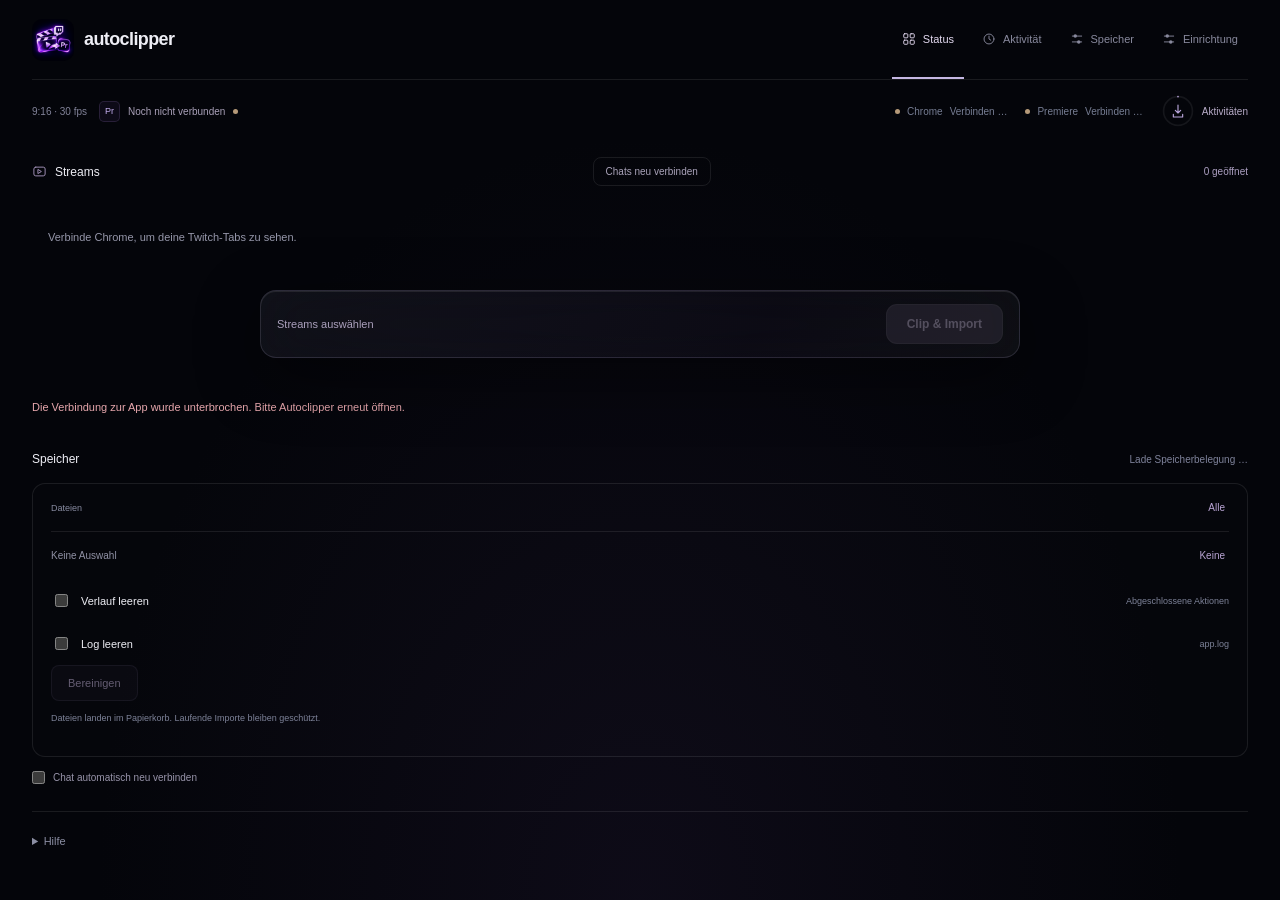
==== src/index.html @ ce06c0ca "Auto Clipper - Upload" ====
<!doctype html><html lang="de"><head><meta charset="utf-8"><meta name="viewport" content="width=device-width,initial-scale=1"><title>Autoclipper</title><style>
:root{color-scheme:dark;--text:#eeeef5;--muted:#9697aa;--line:#ffffff16;--accent:#c5afe8;--green:#b1ddc5;font:13px -apple-system,BlinkMacSystemFont,'Helvetica Neue',sans-serif}*{box-sizing:border-box}[hidden]{display:none!important}body{margin:0;color:var(--text);background:radial-gradient(ellipse at 50% 100%,#21173355,transparent 60%),#04050a;background-attachment:fixed}button,input{font:inherit}button{cursor:pointer;color:inherit}button:disabled{opacity:.45;cursor:default}button:focus-visible,a:focus-visible,summary:focus-visible,input:focus-visible{outline:2px solid var(--accent);outline-offset:4px}svg{width:18px;height:18px;fill:none;stroke:currentColor;stroke-width:1.6;stroke-linecap:round;stroke-linejoin:round;flex-shrink:0}a{color:var(--accent)}.dot{display:inline-block;width:5px;height:5px;border-radius:50%;background:#b69a79}.online .dot{background:var(--green)}input{accent-color:var(--accent)}button{border:1px solid var(--line);border-radius:8px;background:#ffffff06;padding:8px 12px}.empty{padding:25px 16px;color:var(--muted);font-size:11px;line-height:1.7}.ready{color:var(--green)}.error,.blocked{color:#e7a7ad}.ad{color:#d9ba8c}.brand{display:flex;align-items:center;gap:10px;font-size:18px;letter-spacing:-.6px;font-weight:650}.mark,.brandmark{display:grid;place-items:center;color:#c5b7e3;font-size:23px}.source{position:relative;min-width:0;overflow:hidden;border:1px solid #ffffff15;border-radius:13px;background:radial-gradient(ellipse at 80% 0%,#4b36552b,transparent 65%),linear-gradient(135deg,#0e1420,#0b0b12);padding:18px}.source.selected,.source:has(input:checked){border-color:#baa3e769;box-shadow:0 0 0 3px #bba3e707}.avatar{display:grid;place-items:center;width:58px;height:58px;border:1px solid #ffffff0f;border-radius:50%;background:#ffffff04;color:#b5a7c9;font-size:18px;letter-spacing:-1px;font-weight:500;margin:8px 0 22px}.sourceText,.source-text{display:block;min-width:0}.name,.source-name{display:block;font-size:14px;font-weight:550;overflow-wrap:anywhere}.meta,.source-meta{display:block;font-size:9px;line-height:1.6;color:#80889e;margin-top:7px;overflow-wrap:anywhere}.health,.source-health{display:block;margin-top:12px;font-size:10px;line-height:1.6;color:#c3a782}.health.ready,.source-health.ready{color:var(--green)}.health.ad,.source-health.ad{color:#d9ba8c}.health.blocked,.source-health.restricted,.source-health.login{color:#e7a7ad}.source input{position:absolute;right:15px;top:15px;width:18px;height:18px;margin:0}.count{font-size:10px;color:#ada0c2}.source>.count{position:absolute;right:13px;top:15px;font-size:9px}.glass{background:linear-gradient(125deg,#bab9e312,#b292d80a 65%,#ffffff0b);border:1px solid #dbccff24;box-shadow:inset 0 1px #ffffff16,0 18px 65px #0007;backdrop-filter:blur(30px);-webkit-backdrop-filter:blur(30px)}.primary{color:#241a30;background:linear-gradient(#dfd1f5,#b9a6d3);border:1px solid #e8ddfa;box-shadow:inset 0 1px #fff8,0 3px 12px #0004;font-weight:650;border-radius:11px}.primary:disabled{background:#34303f;color:#aaa0ba;border-color:#ffffff14;box-shadow:none}.link{background:none;border:1px solid var(--line);font-size:10px;color:#aaa3ba}.status{font-size:11px;line-height:1.7;color:var(--muted);overflow-wrap:anywhere}.status.error{color:#e7a7ad}@media(prefers-reduced-motion:reduce){*{animation:none!important;scroll-behavior:auto!important}}@media(prefers-reduced-transparency:reduce){.glass{background:#181421;backdrop-filter:none;-webkit-backdrop-filter:none}}

.rail{position:static;display:flex;align-items:center;gap:25px;margin:0 32px;height:80px;border-bottom:1px solid var(--line);background:transparent}.brandmark{width:25px}.brandmark svg{width:25px;height:25px}.version,.rail-bottom{display:none}.nav{margin-left:auto;display:flex;gap:8px;height:100%;align-items:center}.nav button{background:none;border:0;border-radius:0;font-size:11px;color:#88899d;padding:15px 10px;display:flex;gap:7px;align-items:center;height:100%;border-bottom:2px solid transparent}.nav button.active{color:#e3d9f0;border-bottom-color:#c5b7e3}.nav svg{width:14px;height:14px}.main{max-width:1400px;margin:auto;padding:0 32px 25px}.topbar{display:flex;justify-content:space-between;align-items:center;padding:18px 0;color:#767d93;font-size:10px}.breadcrumb{display:flex;gap:8px}.connections{display:flex;gap:18px}.connection{display:flex;align-items:center;gap:7px;font-size:10px}.hero{padding:22px 0 27px}.eyebrow{display:none}h1{font-size:28px;font-weight:500;letter-spacing:-1px;margin:0 0 10px}.hero p{font-size:11px;color:var(--muted);margin:0;line-height:1.7}.workspace{display:flex;flex-direction:column;gap:20px}.panel{min-width:0}.panel-head{display:flex;justify-content:space-between;align-items:center;gap:12px;margin-bottom:17px}.panel-title{font-size:12px;font-weight:500;display:flex;align-items:center;gap:8px}.panel-title svg{width:15px;height:15px;color:#9b8bb0}.sources{display:grid;grid-template-columns:repeat(auto-fit,minmax(210px,1fr));gap:17px}.source{min-height:195px}.source-footer{margin:14px 0 0}.micro{font-size:10px;color:#7d8197;line-height:1.7;margin:0}.destination{max-width:760px;width:100%;align-self:center;border-radius:19px;padding:18px 22px;display:grid;grid-template-columns:auto 1fr;gap:13px 28px;background:linear-gradient(125deg,#bab9e312,#b292d80a 65%,#ffffff0b);border:1px solid #dbccff24;box-shadow:inset 0 1px #ffffff16,0 18px 65px #0006;backdrop-filter:blur(30px);-webkit-backdrop-filter:blur(30px)}.destination .panel-head{grid-column:1/-1;margin:0}.number{font-size:8px;letter-spacing:1px;color:#8b819b}.format-display{display:flex;align-items:center;gap:16px}.phone{display:none}.specs strong{font-size:13px;font-weight:500}.specs span{display:block;font-size:10px;color:#8d8ba1;margin-top:7px}.specs .tag{display:none}.project-box{border-left:1px solid var(--line);padding-left:25px;min-width:0}.project-label{display:flex;justify-content:space-between;font-size:8px;letter-spacing:1px;color:#8f839e;margin-bottom:10px}.project-value{display:flex;gap:10px;align-items:center;font-size:12px;min-width:0}.pr{display:grid;place-items:center;width:30px;height:30px;background:#271a394d;border:1px solid #b18de02a;border-radius:7px;color:#c5aff0;flex-shrink:0}#projectName{overflow-wrap:anywhere}.pipeline{display:flex;align-items:center;justify-content:center;gap:12px;margin:28px 0 32px}.step{display:flex;align-items:center;gap:7px;font-size:10px;color:#737c91}.step-num{display:grid;place-items:center;width:21px;height:21px;border:1px solid var(--line);border-radius:50%;font-size:9px}.step.current{color:#c7b3e3}.step.current .step-num{background:#bca4df15;border-color:#bca4df55}.step.complete{color:var(--green)}.connector{height:1px;flex:1;max-width:70px;background:var(--line)}.activity-head{display:flex;justify-content:space-between;align-items:center;gap:12px;margin:0 0 17px}.activity-head h2{font-size:12px;font-weight:500;margin:0}.activity-head>span{font-size:10px;color:#7f839b}.activity{border:1px solid var(--line);border-radius:13px;background:#ffffff02;padding:0 18px}#jobs{display:grid;grid-template-columns:repeat(auto-fit,minmax(240px,1fr));padding:0}.job{display:flex;align-items:flex-start;gap:10px;padding:18px;min-width:0;border-bottom:1px solid var(--line)}.job-icon{color:#aaa0c1;flex-shrink:0}.job-icon svg{width:15px;height:15px}.job.done .job-icon{color:var(--green)}.job.error .job-icon{color:#e7a7ad}.job-body{min-width:0;flex:1}.job-title{font-size:12px;overflow-wrap:anywhere}.job-meta{font-size:10px;color:#8c8fa4;line-height:1.7;margin-top:7px;overflow-wrap:anywhere}.job-time{font-size:9px;color:#6d738a;white-space:nowrap}.job-action{font-size:9px;padding:6px}.job-action svg{width:12px;height:12px}.failed{font-size:10px;color:#ae8b97;margin-top:15px}.failed summary{padding:8px 0;cursor:pointer}.notice{color:#e7a7ad;font-size:11px;line-height:1.7;padding:12px 0}.notice:empty{display:none}.cleanup{margin-top:32px;scroll-margin-top:20px}.cleanup .activity{padding-bottom:18px}.cleanup-title-row,.cleanup-controls{display:flex;align-items:center;justify-content:space-between;gap:10px;padding:14px 0;color:#888ba1;font-size:9px}.cleanup-controls{border-top:1px solid var(--line)}.cleanup-link{border:0;background:none;color:#baa5d5;font-size:10px;padding:4px}.cleanup-files{max-height:250px;overflow:auto}.cleanup-file{display:flex;align-items:center;gap:10px;border-top:1px solid var(--line);padding:14px 0}.cleanup-file-name{min-width:0;flex:1;overflow-wrap:anywhere;font-size:10px}.cleanup-size{font-size:10px;color:#9091a5;white-space:nowrap}.cleanup-option{display:flex;align-items:center;gap:10px;font-size:11px;padding:12px 0}.cleanup-option small{margin-left:auto;font-size:9px;color:#7d8298}.cleanup-warning{font-size:10px;color:#d6b98c;line-height:1.7;border:1px solid #d6b98c25;border-radius:9px;background:#d6b98c06;padding:12px;margin:10px 0}.cleanup-submit{font-size:11px;padding:11px 16px;color:#d6c4ed;background:#b6a0d812;border-color:#b6a0d82c}.cleanup-note{font-size:9px;color:#7d8298;line-height:1.8}.cleanup-result{font-size:11px;line-height:1.7;color:var(--green)}.support{border-top:1px solid var(--line);padding-top:20px;margin-top:27px;font-size:11px;color:#8b8ea3;line-height:1.8}.support summary{cursor:pointer}.support code{color:var(--accent)}.support button{font-size:10px}.bottom{display:flex;justify-content:space-between;gap:15px;margin-top:24px;font-size:9px;color:#656e85}.busy-icon{animation:spin 2s linear infinite}@keyframes spin{to{transform:rotate(360deg)}}@media(max-width:680px){.rail{margin:0 18px;height:auto;min-height:74px;flex-wrap:wrap;gap:5px;padding-top:18px}.nav{width:100%;margin:6px 0 0;gap:0;justify-content:space-between}.nav button{padding:12px 5px;font-size:10px}.main{padding:0 18px 22px}.topbar{gap:10px}.breadcrumb{display:none}.connections{justify-content:space-between;width:100%;gap:10px}.hero{padding:16px 0 24px}.sources{grid-template-columns:repeat(2,minmax(0,1fr));gap:11px}.source{padding:13px;min-height:185px}.avatar{width:43px;height:43px;font-size:14px}.source-name{font-size:12px}.destination{padding:16px;gap:16px}.project-box{padding-left:15px}.pipeline{gap:6px}.step{font-size:8px;gap:4px}.step-num{width:17px;height:17px}.connector{max-width:15px}.cleanup-option{flex-wrap:wrap}.cleanup-option small{margin-left:25px}.bottom{font-size:8px;line-height:1.7}.job{padding:15px}}@media(max-width:350px){.sources{grid-template-columns:1fr}.destination{grid-template-columns:1fr}.project-box{padding:0;border:0}.destination .panel-head{grid-column:auto}}@media(prefers-reduced-transparency:reduce){.destination{background:#181421;backdrop-filter:none;-webkit-backdrop-filter:none}}

.source{padding:0!important;display:flex!important;flex-wrap:wrap;align-content:flex-start;align-items:center;gap:0!important;min-height:0!important}.stream-preview{width:100%;aspect-ratio:16/9;position:relative;overflow:hidden;background:#090d16;border-bottom:1px solid #ffffff10;flex-shrink:0}.stream-preview>img{width:100%;height:100%;object-fit:cover;display:block}.preview-note{position:absolute;inset:0;display:grid;place-items:center;font-size:10px;color:#8e8ca3;padding:15px;text-align:center}.profile-picture{position:relative;flex-shrink:0;width:34px!important;height:34px!important;margin:14px 10px 14px 13px!important;overflow:hidden;font-size:16px!important}.profile-picture img{position:absolute;inset:0;width:100%;height:100%;object-fit:cover}.profile-fallback{color:#82788f}.sourceText,.source-text{padding:14px 12px 14px 0;flex:1;min-width:65px}.source input{z-index:1;filter:drop-shadow(0 1px 3px #000)}.source>.count{z-index:1;background:#171221bb;border:1px solid #d4bfed40;border-radius:5px;padding:4px 6px;color:#e4d8f4}.source .health,.source .source-health{margin-top:6px}.source .meta,.source .source-meta{font-size:8px;margin-top:4px}

.sources{display:flex!important;flex-direction:column!important;gap:10px!important}.source{display:grid!important;grid-template-columns:minmax(0,1fr) minmax(0,2fr)!important;grid-template-rows:auto 1fr!important;position:relative;overflow:hidden;min-height:0!important;align-items:center!important;padding:0!important;border-radius:12px!important;gap:0!important}.source .stream-preview{grid-column:2;grid-row:1/3;width:100%;height:100%;min-height:115px;aspect-ratio:16/9;border:0;border-left:1px solid #ffffff10}.source .profile-picture{grid-column:1;grid-row:1;margin:13px auto 6px!important;width:34px!important;height:34px!important}.source .sourceText,.source .source-text{grid-column:1;grid-row:2;text-align:center;padding:0 9px 12px!important;min-width:0}.source .name,.source .source-name{font-size:11px;line-height:1.4;overflow-wrap:anywhere}.source .meta,.source .source-meta,.source .health,.source .source-health,.source>.count{display:none!important}.source input{top:9px;left:8px;right:auto!important;width:13px!important;height:13px!important}.stream-state{display:inline-flex;align-items:center;justify-content:center;gap:3px;width:auto;min-width:24px;height:23px;border:0;background:#ffffff05;border-radius:6px;margin:7px 0 0;padding:3px 6px;font-size:12px;cursor:pointer}.stream-state.ready{color:#b1ddc5}.stream-state.ad{color:#d9ba8c}.stream-state.blocked{color:#dba1ac}.stream-state small{font-size:8px}.stream-state:hover{background:#ffffff15}.activity-drawer{position:relative;flex-shrink:0;z-index:10}.activity-drawer>summary{display:flex;align-items:center;gap:7px;list-style:none;cursor:pointer;font-size:10px;color:#b9adc9}.activity-drawer>summary::-webkit-details-marker{display:none}.activity-ring{position:relative;width:34px;height:34px;display:inline-block;color:#baa6dc;flex-shrink:0}.activity-ring>svg{width:34px;height:34px;display:block;stroke-width:2;fill:none}.activity-ring .phase-icon{position:absolute;width:16px;height:16px;left:9px;top:9px;stroke-width:1.7}.ring-track{stroke:#ffffff12}.ring-arc{stroke:currentColor;stroke-linecap:round;transform:rotate(-90deg);transform-origin:20px 20px}.ring-error{color:#e7a7ad}.ring-spin{animation:ring-spin 1.4s linear infinite}@keyframes ring-spin{to{transform:rotate(360deg)}}.activity-popover{position:absolute;right:0;top:calc(100% + 12px);width:min(380px,calc(100vw - 32px));max-height:65vh;overflow:auto;padding:16px;border-radius:16px;background:#13101cf2;box-shadow:0 20px 70px #000b;border:1px solid #c9b0ee2a;backdrop-filter:blur(30px)}.activity-popover #queueSection,.activity-popover #history{border:0;padding:0;margin:0}.activity-popover #queueSection[hidden]{display:block!important}.activity-popover #queueSection[hidden] #queueJobs:empty:after{content:'Keine laufenden Aktivitäten';display:block;padding:18px 0;color:#9290a4;font-size:11px}.activity-popover #jobs,.activity-popover #queueJobs{display:block!important}.activity-popover .job{padding:14px 0;gap:8px}.activity-popover .job-icon{display:none}.activity-popover .job .activity-ring{width:30px;height:30px}.activity-popover .job .activity-ring>svg{width:30px;height:30px}.activity-popover .job .phase-icon{width:14px;height:14px;left:8px;top:8px}.activity-popover .job-time{display:none}.activity-popover .job-action{font-size:9px}.activity-popover .activity-head{margin-bottom:10px}.activity-popover .activity-head>span{display:none}.queue-row .activity-ring{margin-top:2px}.queue-meta{font-size:10px}.queue-name{font-size:11px}.queue-row{align-items:flex-start}.activity-popover .job-meta{white-space:normal}.activity-popover .activity{border:0;background:none;padding:0}.native-capture{max-width:760px;margin:19px auto 28px;padding:13px 16px;border-radius:16px;display:flex;align-items:center;gap:18px}.native-capture .primary{padding:12px 20px;margin-left:auto;white-space:nowrap;font-size:12px}.native-capture .selection-count{font-size:11px;color:#aba0bd}.native-clip-status{font-size:10px;color:#d9a4ad;margin:0 0 12px}.source-footer,.pipeline{display:none!important}.topbar .breadcrumb{display:none}.topbar{justify-content:flex-end}.hero{padding-top:12px}.native-stream-list{max-width:100%;display:flex!important;}.native-stream-list .source{max-height:230px}.native-stream-list .stream-preview{min-height:150px}.status:not(.error){display:none}.capture-dock{position:static!important;margin-bottom:20px}.activity-popover .queue-head strong{font-weight:500}@media(max-width:600px){.native-capture{gap:10px}.native-capture .primary{padding:11px}.activity-short{max-width:65px;overflow:hidden;text-overflow:ellipsis;white-space:nowrap}.activity-drawer>summary{gap:3px}.source .stream-preview{min-height:100px}.activity-popover{max-height:70vh}.native-stream-list .stream-preview{min-height:130px}}@media(prefers-reduced-motion:reduce){.ring-spin{animation:none}}
.native-stream-list .stream-preview{height:175px;aspect-ratio:auto}.native-stream-list .source{max-height:none}@media(max-width:600px){.native-stream-list .stream-preview{height:135px}}
/* Native app only: compact stream tiles and overlay scroll indicators. */
.native-stream-list{display:grid!important;grid-template-columns:repeat(auto-fill,minmax(240px,1fr))!important;gap:15px!important;align-items:start}
.native-stream-list .source{display:grid!important;grid-template-columns:54px minmax(0,1fr)!important;grid-template-rows:auto auto!important;max-height:none;border-radius:13px!important}
.native-stream-list .source .stream-preview{grid-column:1/-1;grid-row:1;aspect-ratio:16/9;height:auto;min-height:0;border:0;border-bottom:1px solid #ffffff12}
.native-stream-list .source .profile-picture{grid-column:1;grid-row:2;width:32px!important;height:32px!important;margin:12px 11px!important}
.native-stream-list .source .source-text{grid-column:2;grid-row:2;display:flex;align-items:center;gap:8px;text-align:left;padding:11px 12px 11px 0!important;min-width:0}
.native-stream-list .source .source-name{flex:1;min-width:0;font-size:12px;overflow:hidden;text-overflow:ellipsis;white-space:nowrap}
.native-stream-list .source .stream-state{margin:0;flex-shrink:0}
.native-stream-list .source input{left:auto!important;right:11px!important;top:11px!important;width:16px!important;height:16px!important;filter:drop-shadow(0 1px 4px #000)}
html,*{scrollbar-width:none}*::-webkit-scrollbar{width:0;height:0;display:none}
.overlay-scrollbar{position:fixed;z-index:1000;width:12px;opacity:0;pointer-events:none;transition:opacity 280ms ease;user-select:none;touch-action:none}
.overlay-scrollbar.visible{opacity:1;pointer-events:auto}
.overlay-scrollbar-thumb{position:absolute;left:4px;width:4px;min-height:24px;border-radius:6px;background:#b7a8cc80;box-shadow:0 0 0 1px #08080e35;transition:background 150ms,width 150ms,left 150ms}
.overlay-scrollbar:hover .overlay-scrollbar-thumb,.overlay-scrollbar.dragging .overlay-scrollbar-thumb{left:3px;width:6px;background:#cab8e3c9}
@media(max-width:560px){.native-stream-list{grid-template-columns:repeat(2,minmax(0,1fr))!important;gap:10px!important}.native-stream-list .source{grid-template-columns:42px minmax(0,1fr)!important}.native-stream-list .source .profile-picture{width:26px!important;height:26px!important;margin:10px 8px!important}.native-stream-list .source .source-text{padding-right:7px!important;gap:4px}.native-stream-list .source .source-name{font-size:10px}}
@media(max-width:360px){.native-stream-list{grid-template-columns:1fr!important}}
@media(prefers-reduced-motion:reduce){.overlay-scrollbar,.overlay-scrollbar-thumb{transition:none}}

.topbar{justify-content:space-between;gap:16px;flex-wrap:wrap;padding:14px 0}
.compact-destination{display:flex;align-items:center;gap:8px;min-width:0;flex:1;font-size:10px;color:#aaa1b9}
.compact-destination .compact-spec{font-size:10px;color:#828399;white-space:nowrap;margin-right:4px}
.compact-destination .pr{width:21px;height:21px;border-radius:5px;font-size:9px}
.compact-destination #projectName{max-width:240px;overflow:hidden;text-overflow:ellipsis;white-space:nowrap;font-size:10px}
.compact-destination .dot{flex-shrink:0}
.native-capture{margin-top:18px}
@media(max-width:680px){.topbar .connections{width:auto;gap:10px}.compact-destination{flex-basis:100%}.compact-destination #projectName{max-width:min(65vw,300px)}}
.app-logo{width:42px;height:42px;object-fit:contain;border-radius:10px;flex-shrink:0}.workspace{margin-top:15px}.cleanup{margin-top:24px}.cleanup-note{margin-bottom:0}.activity-short:empty{display:none}.selectable-stream{cursor:pointer}.native-stream-list .source .channel-link{border:0;background:transparent;padding:0;border-radius:3px;font:inherit;font-size:12px;font-weight:550;color:inherit;text-align:left;cursor:pointer;min-width:0}.native-stream-list .source .channel-link:hover{color:var(--accent);text-decoration:underline;text-underline-offset:3px}.native-stream-list .source .channel-link:focus-visible{outline:2px solid var(--accent);outline-offset:4px}.selectable-stream:hover{border-color:#bba3e742}.selectable-stream.selected:hover{border-color:#baa3e78f}.source.moment-calm{border-color:#72b59666!important;box-shadow:0 0 9px #67ba8c14,inset 0 0 0 1px #72b5960c!important}
.source.moment-alert{border-color:#ff6c7e!important;animation:moment-pulse 1.1s ease-in-out infinite!important}
.source.moment-learning,.source.moment-unavailable{border-color:#ffffff20!important;box-shadow:none!important}
.source.selected.moment-calm,.source:has(input:checked).moment-calm{border-color:#83d7a9b0!important;box-shadow:0 0 0 2px #a9b7d92b,0 0 13px #67ba8c1c!important}
@keyframes moment-pulse{0%,100%{box-shadow:0 0 0 1px #ff657d66,0 0 9px #ff456629}50%{box-shadow:0 0 0 2px #ff657d99,0 0 22px #ff456655}}
.moment-tooltip{position:fixed;z-index:2000;padding:15px;border:1px solid #c9b0ee35;border-radius:14px;background:#11101af5;box-shadow:0 14px 55px #0009;pointer-events:none;color:#dcd8e8;backdrop-filter:blur(28px)}
.moment-tooltip[hidden]{display:none!important}.moment-tooltip-head{display:flex;align-items:center;justify-content:space-between;gap:12px;font-size:11px}.moment-tooltip-head strong{font-weight:550}.moment-tooltip-head>span{font-size:10px;color:#99bda8}.moment-tooltip .hot{color:#ff8e9d!important;stroke:#ff8e9d}.moment-plot{display:block;width:100%;height:auto;margin-top:13px;fill:none;stroke-linejoin:round;stroke-linecap:round}.moment-grid{stroke:#ffffff0c;stroke-width:1}.moment-line{stroke:#9cceb0;stroke-width:2}.moment-axis{display:flex;justify-content:space-between;color:#72768c;font-size:8px;margin:0 0 12px}.moment-stats{display:flex;justify-content:space-between;color:#a29bb3;font-size:9px;padding-top:9px;border-top:1px solid #ffffff0e}.moment-reason{font-size:10px;color:#bbb1cc;margin-top:7px}.moment-caption{font-size:10px;line-height:1.6;color:#9691a8;margin:10px 0 0}
@media(prefers-reduced-motion:reduce){.source.moment-alert{animation:none!important;box-shadow:0 0 0 2px #ff657d88,0 0 14px #ff456644!important}}
.auto-chat-option{display:flex;align-items:center;gap:8px;font-size:10px;color:#9894aa;margin:14px 0}.auto-chat-option input{width:13px;height:13px;margin:0;accent-color:var(--accent,#c5afe8)}.file-preview{width:64px;height:40px;flex-shrink:0;border-radius:6px;overflow:hidden;background:#ffffff05;border:1px solid #ffffff0c;display:grid;place-items:center;color:#6d687c;font-size:14px}.file-preview img{width:100%;height:100%;object-fit:cover;display:block}.cleanup-file{padding:9px 0!important}.cleanup-file-name{font-size:10px}
.native-stream-list{grid-template-columns:repeat(auto-fit,minmax(400px,1fr))!important}
.native-stream-list .live-source .live-player{position:relative;min-width:400px;min-height:300px;height:300px;aspect-ratio:auto;overflow:hidden;background:#09090e}
.twitch-live-frame{display:block;width:100%;height:100%;min-width:400px;min-height:300px;border:0}
.live-source-status{display:flex;align-items:center;flex-shrink:0}.live-source-status .stream-state{margin:0}
.native-stream-list .live-source>input{top:auto!important;bottom:18px;right:48px!important;width:14px!important;height:14px!important;z-index:1}
.native-stream-list .live-source .source-text{padding-right:76px!important}
.native-stream-list .live-source .source-name{white-space:nowrap;overflow:hidden;text-overflow:ellipsis}
.live-source-status{position:absolute;right:13px;bottom:12px}
@media(max-width:880px){.native-stream-list{grid-template-columns:1fr!important}}
</style></head><body>
<svg style="display:none" aria-hidden="true"><symbol id="cut" viewBox="0 0 24 24"><path d="m9 9 11 11M9 15 20 4M13 12l7-8"/><circle cx="6" cy="6" r="3"/><circle cx="6" cy="18" r="3"/></symbol><symbol id="grid" viewBox="0 0 24 24"><rect x="3" y="3" width="7" height="7" rx="1.5"/><rect x="14" y="3" width="7" height="7" rx="1.5"/><rect x="3" y="14" width="7" height="7" rx="1.5"/><rect x="14" y="14" width="7" height="7" rx="1.5"/></symbol><symbol id="clock" viewBox="0 0 24 24"><circle cx="12" cy="12" r="8.5"/><path d="M12 7v5l3 2"/></symbol><symbol id="settings" viewBox="0 0 24 24"><path d="M4 7h16M4 17h16"/><circle cx="9" cy="7" r="3" fill="currentColor" stroke="none"/><circle cx="15" cy="17" r="3" fill="currentColor" stroke="none"/></symbol><symbol id="arrow" viewBox="0 0 24 24"><path d="M4 12h15m-6-6 6 6-6 6"/></symbol><symbol id="check" viewBox="0 0 24 24"><path d="m5 12 4 4L19 6"/></symbol><symbol id="plus" viewBox="0 0 24 24"><path d="M12 5v14M5 12h14"/></symbol><symbol id="video" viewBox="0 0 24 24"><rect x="3" y="5" width="18" height="14" rx="3"/><path d="m10 9 5 3-5 3Z"/></symbol><symbol id="refresh" viewBox="0 0 24 24"><path d="M20 7v5h-5M4 17v-5h5M6 7a7 7 0 0 1 12-1l2 6M4 12l2 6a7 7 0 0 0 12-1"/></symbol><symbol id="close" viewBox="0 0 24 24"><path d="m6 6 12 12M18 6 6 18"/></symbol><symbol id="spark" viewBox="0 0 24 24"><path d="m12 3 2.4 6.6L21 12l-6.6 2.4L12 21l-2.4-6.6L3 12l6.6-2.4Z"/></symbol></svg>
<aside class="rail"><div class="brand"><img class="app-logo" src="/assets/logo.png" alt="Autoclipper"><span class="brandname">autoclipper</span></div><div class="version">Twitch → Premiere</div><nav class="nav" aria-label="Navigation"><button class="active" id="navStudio" title="Studio"><svg><use href="#grid"/></svg><span>Status</span></button><button id="navHistory" title="Aktivität"><svg><use href="#clock"/></svg><span>Aktivität</span></button><button id="navCleanup" title="Speicher"><svg><use href="#settings"/></svg><span>Speicher</span></button><button id="navSetup" title="Einrichtung"><svg><use href="#settings"/></svg><span>Einrichtung</span></button></nav><div class="rail-bottom online"><i class="dot"></i><span>Made for your Mac</span></div></aside>
<main class="main"><div class="topbar"><div class="breadcrumb">Autoclipper <span>／</span> <span>Status</span></div><div class="compact-destination" aria-label="Schnittziel"><span class="compact-spec">9:16 · 30 fps</span><span class="pr">Pr</span><span id="projectName">Noch nicht verbunden</span><i class="dot" id="projectDot"></i></div><div class="connections"><div class="connection" id="browser"><i class="dot"></i><span class="appname">Chrome</span><span id="browserStatus">Verbinden …</span></div><div class="connection" id="premiere"><i class="dot"></i><span class="appname">Premiere</span><span id="premiereStatus">Verbinden …</span></div></div></div>

<div class="workspace" id="studio"><section class="panel"><div class="panel-head"><div class="panel-title"><svg><use href="#video"/></svg> Streams</div><button class="link" id="reloadChats" title="Alle Chats neu laden · Player läuft weiter">Chats neu verbinden</button><span class="count" id="tabCount">0 geöffnet</span></div><div class="sources native-stream-list" id="sources" role="group" aria-label="Eingehende Twitch-Tabs"><div class="empty">Verbinde Chrome, um deine Twitch-Tabs zu sehen.</div></div><div class="source-footer"><p class="micro">Die Auswahl steuerst du über das Autoclipper-Symbol in Chrome.</p></div></section>
</div>
<div class="native-capture glass"><span id="nativeSelection" class="selection-count">Streams auswählen</span><button id="nativeClip" class="primary" disabled>Clip & Import</button></div><p id="nativeClipStatus" class="native-clip-status" role="status"></p><div id="notice" class="notice" role="alert"></div><section id="history"><div class="activity-head"><h2>Verarbeitung & letzte Clips</h2><span id="activityCount">Dein kreativer Flow</span></div><div class="activity" id="jobs"><div class="empty">Keine Aktivitäten.</div></div><details class="failed" id="failed"><summary id="failedSummary">Fehlgeschlagene Aktionen</summary><div class="activity" id="failedJobs"></div></details></section>
<section class="cleanup" id="cleanup"><div class="activity-head"><h2>Speicher</h2><span class="cleanup-total" id="storageTotal">Lade Speicherbelegung …</span></div><div class="activity"><div class="cleanup-title-row"><span>Dateien</span><button class="cleanup-link" id="selectFiles">Alle</button></div><div class="cleanup-files" id="cleanupFiles"></div><div class="cleanup-controls"><span class="cleanup-size" id="selectedSize">Keine Auswahl</span><button class="cleanup-link" id="deselectFiles">Keine</button></div><label class="cleanup-option"><input type="checkbox" id="clearHistory">Verlauf leeren<small id="historySize">Abgeschlossene Aktionen</small></label><label class="cleanup-option"><input type="checkbox" id="clearLogs">Log leeren<small id="logSize">app.log</small></label><div class="cleanup-warning" id="deleteWarning" hidden>MP4 erst nach dem Export entfernen: Premiere verwendet die Originaldatei. Nach dem Verschieben ist sie dort offline. Im Papierkorb kannst du sie bei Bedarf zurückholen.</div><button class="cleanup-submit" id="cleanupSubmit" disabled>Bereinigen</button><p class="cleanup-note">Dateien landen im Papierkorb. Laufende Importe bleiben geschützt.</p><p class="cleanup-result" id="cleanupResult" role="status" aria-live="polite"></p></div></section><label class="auto-chat-option"><input type="checkbox" id="autoChatReconnect">Chat automatisch neu verbinden</label><section class="support"><details id="setup"><summary>Hilfe</summary><ol><li>In Chrome <code>chrome://extensions</code> öffnen → Entwicklermodus → <b>Entpackte Erweiterung laden</b> → Schreibtisch / Auto Clipper / Chrome-Erweiterung.</li><li>In Premiere <b>Fenster → Erweiterungen → Autoclipper</b> öffnen. Bei fehlendem Eintrag Premiere nach dem Speichern neu starten.</li><li>In der Chrome-Erweiterung einen oder mehrere konkrete Tabs auswählen. Doppelte Streams bleiben über Fenster, Tab-Position und Tab-ID unterscheidbar. Die App öffnet die Clip-Vorschau für jeden ausgewählten Stream, ohne den Clip zu speichern oder zu veröffentlichen. Dann <b>Clip and Import</b>.</li></ol><button id="folder">Clips & Projekte im Finder öffnen ↗</button><p>Auf Livestream-Seiten öffnet die App eine frische Clip-Vorschau. Sie findet und lädt deren MP4; alte bereits geladene URLs werden dabei ausgeschlossen. Kein Titel und kein Klick auf Speichern oder Veröffentlichen. Bei geschlossener Premiere-App wird automatisch ein neues nummeriertes Projekt erstellt. Neue Clips werden in einer passenden 9:16-Timeline hinten angehängt. Unterstützt Twitch in Chrome.</p></details></section></main>
<script>
// The same lightweight view is used by the extension and the native app.
(()=>{
 const data=new Map();let current=null,anchor=null,delay=0,opened=false,keyboard=false;
 const tip=document.createElement('aside');tip.className='moment-tooltip glass';tip.id='moment-chart';tip.setAttribute('role','tooltip');tip.hidden=true;document.body.append(tip);
 const fresh=m=>m&&Date.now()-m.at<15000;
 const state=m=>!fresh(m)?'unavailable':m.state;
 function node(tag,text,cls){const e=document.createElement(tag);if(text!=null)e.textContent=text;if(cls)e.className=cls;return e;}
 function paint(){
  if(!opened||!current)return;
  const entry=data.get(current);if(!entry)return;const m=entry.moment,mode=state(m);tip.replaceChildren();
  const head=node('div',null,'moment-tooltip-head');head.append(node('strong',entry.name),node('span',mode==='learning'?'Lernt …':mode==='unavailable'?'Chat nicht verbunden':(m.score||0)+' / 100',mode==='alert'?'hot':''));tip.append(head);
  if(mode==='learning'||mode==='unavailable'){tip.append(node('p',mode==='learning'?'Normalen Chatverlauf kennenlernen · ca. 45 Sekunden':'Stream und Chat in Chrome öffnen.','moment-caption'));}
  const points=fresh(m)?m.history||[]:[];
  if(points.length>1){
   const ns='http://www.w3.org/2000/svg',svg=document.createElementNS(ns,'svg');svg.setAttribute('viewBox','0 0 280 86');svg.setAttribute('class','moment-plot');svg.setAttribute('role','img');svg.setAttribute('aria-label','Moment-Score der letzten vier Minuten, von 0 bis 100');
   for(const level of [0,50,100]){const line=document.createElementNS(ns,'path');line.setAttribute('d','M0 '+(79-level*.7)+' H280');line.setAttribute('class','moment-grid');svg.append(line);}
   const end=Date.now(),start=end-240000;const coords=points.map(p=>[Math.max(0,Math.min(280,(p.at-start)/240000*280)),79-Math.min(100,Math.max(0,p.score))*.7]);
   const path=document.createElementNS(ns,'path');path.setAttribute('d',coords.map((p,i)=>(i?'L':'M')+p[0].toFixed(1)+' '+p[1].toFixed(1)).join(' '));path.setAttribute('class','moment-line'+(mode==='alert'?' hot':''));svg.append(path);tip.append(svg);
   const axis=node('div',null,'moment-axis');axis.append(node('span','−4 Min.'),node('span','jetzt'));tip.append(axis);
  }
  if(fresh(m)&&mode!=='unavailable'){
   const stats=node('div',null,'moment-stats');stats.append(node('span',m.rate+' / Min.'),node('span',m.users+' Personen · 15 s'));tip.append(stats);
   const reasons=m.reasons?.length?m.reasons:[mode==='calm'?'Keine auffällige Reaktionswelle':''];for(const reason of reasons)if(reason)tip.append(node('div',reason,'moment-reason'));
  }
  position();
 }
 function position(){if(!anchor?.isConnected){anchor=document.querySelector('.source[data-moment-tab="'+current+'"]');}if(!anchor)return;const b=anchor.getBoundingClientRect(),width=Math.min(310,innerWidth-24);tip.style.width=width+'px';tip.style.left=Math.max(12,Math.min(innerWidth-width-12,b.left))+'px';const height=tip.offsetHeight;tip.style.top=Math.max(12,Math.min(innerHeight-height-12,b.bottom+8))+'px';}
 function hide(){clearTimeout(delay);opened=false;current=null;anchor=null;tip.hidden=true;}
 function enter(card,viaKeyboard=false){const id=card?.dataset.momentTab;if(!id){hide();return;}if(current===id){anchor=card;return;}hide();current=id;anchor=card;keyboard=viaKeyboard;delay=setTimeout(()=>{opened=true;tip.hidden=false;paint();},800);}
 document.addEventListener('pointermove',e=>{if(!keyboard)enter(e.target.closest('.source[data-moment-tab]'));else keyboard=false;},{passive:true});
 document.addEventListener('focusin',e=>enter(e.target.closest('.source[data-moment-tab]'),true));
 document.addEventListener('focusout',e=>{if(keyboard&&!e.relatedTarget?.closest?.('.source[data-moment-tab]'))hide();});
 document.addEventListener('mouseleave',hide);document.addEventListener('keydown',e=>{if(e.key==='Escape')hide();});document.addEventListener('scroll',()=>{if(opened)position();},true);
 window.acMomentView={update(tabs){
  data.clear();for(const t of tabs)data.set(String(t.id),{moment:t.moment,name:(()=>{try{return new URL(t.url).pathname.split('/')[1]||'Twitch';}catch{return 'Twitch';}})()});
  for(const card of document.querySelectorAll('.source[data-moment-tab]')){const m=data.get(card.dataset.momentTab)?.moment,mode=state(m);card.classList.remove('moment-calm','moment-alert','moment-learning','moment-unavailable');card.classList.add('moment-'+(mode||'unavailable'));}
  if(opened)paint();
 }};
})();


let selectedFiles=new Set(),storageNow={files:[]},lastStorage='',cleaning=false;
const TOKEN='__AUTOCLIPPER_TOKEN__';const $=id=>document.getElementById(id);let selectedTabs=new Set(),selectionLoaded=false,tabsNow=[],inflight=false,lastSources='',lastJobs='',lastFailed='',lastStep='',pendingAction=false;
function icon(name,cls=''){const e=document.createElementNS('http://www.w3.org/2000/svg','svg');if(cls)e.setAttribute('class',cls);e.setAttribute('aria-hidden','true');const use=document.createElementNS('http://www.w3.org/2000/svg','use');use.setAttribute('href','#'+name);e.append(use);return e;}
function el(tag,text,cls){const e=document.createElement(tag);e.textContent=text;if(cls)e.className=cls;return e;}
async function api(path,data){const r=await fetch('/api/'+path,{method:data?'POST':'GET',headers:{'Content-Type':'application/json','X-Autoclipper-Token':TOKEN},body:data?JSON.stringify(data):undefined});const d=await r.json();if(!r.ok)throw Error(d.error);return d;}
async function action(path,data={}){if(pendingAction)return;pendingAction=true;try{$('notice').textContent='';await api(path,data);await refresh();}catch(e){$('notice').textContent=e.message;}finally{pendingAction=false;}}
function channel(t){try{const u=new URL(t.url);if(u.hostname==='clips.twitch.tv')return 'Clip-Vorschau';const name=u.pathname.split('/').filter(Boolean)[0];if(name&&!['directory','videos','downloads','settings'].includes(name))return name;}catch{}return (t.title||'Twitch').replace(/^\(\d+\)\s*/,'').replace(/\s*- Twitch.*$/,'');}
function isDirectMP4(p){try{return p&&/\.mp4$/i.test(new URL(p.src).pathname);}catch{return false;}}
function playbackTime(t){if(!Number.isFinite(t))return '—';return Math.floor(t/60)+':'+String(Math.floor(t%60)).padStart(2,'0');}
function sourceMeta(t){const windows=[...new Set(tabsNow.map(t=>t.windowId))].sort((a,b)=>a-b);const p=t.player;const identity='Fenster '+(windows.indexOf(t.windowId)+1)+' · Tab '+((t.index??0)+1)+' · #'+t.id;return identity+' · '+(!p?.src?'Twitch-Tab · Vorschau beim Clippen':isDirectMP4(p)?'MP4 '+playbackTime(p.currentTime)+(p.paused?' · pausiert':' · läuft'):'Live-Stream · Vorschau wird beim Clippen geöffnet');}

function channelMedia(tab,row,avatar){
 avatar.textContent='';
 const artwork=tab.artwork;
 const safe=url=>{try{const u=new URL(url);return u.protocol==='https:'&&(u.hostname==='static-cdn.jtvnw.net'||u.hostname.endsWith('.twitchcdn.net'));}catch{return false;}};
 avatar.classList.add('profile-picture');
 const fallback=document.createElement('span');fallback.className='profile-fallback';fallback.textContent='◉';fallback.setAttribute('aria-label','Profilbild nicht verfügbar');avatar.append(fallback);
 if(safe(artwork?.avatar)){const img=document.createElement('img');img.alt='Profilbild von '+channel(tab);img.referrerPolicy='no-referrer';img.src=artwork.avatar;img.onload=()=>{fallback.hidden=true;};img.onerror=()=>img.remove();avatar.append(img);}
 const frame=document.createElement('div');frame.className='stream-preview';
 const note=document.createElement('span');note.className='preview-note';note.textContent=artwork?.preview?'Vorschau lädt …':'Vorschau nicht verfügbar';frame.append(note);
 if(safe(artwork?.preview)){const img=document.createElement('img');img.alt='Stream-Vorschau von '+channel(tab);img.referrerPolicy='no-referrer';img.src=artwork.preview+'?ac='+artwork.stamp;img.onload=()=>{note.hidden=true;};img.onerror=()=>{img.remove();note.textContent='Vorschau nicht verfügbar';};frame.append(img);}
 row.prepend(frame);
}


function statusBadge(tab){
 const a=tab.availability||{},state=a.state||'unknown';
 const ready=a.allowed===true&&Date.now()-(a.checkedAt||0)<6000;
 const badge=document.createElement('button');badge.type='button';badge.className='stream-state '+(ready?'ready':state==='ad'?'ad':'blocked');
 const symbol=ready?'✓':state==='ad'?'◷':['restricted','login','offline','draft'].includes(state)?'!':'↻';
 badge.textContent=symbol;const reason=a.reason||'Stream in Chrome öffnen';badge.title=reason+' · In Chrome öffnen';badge.setAttribute('aria-label',badge.title);
 badge.onclick=async e=>{e.preventDefault();e.stopPropagation();try{await api('focus-stream',{tabId:tab.id});}catch(err){const target=document.getElementById('status')||document.getElementById('notice');if(target)target.textContent=err.message;}};
 if(state==='ad'&&a.remainingSeconds!=null){const time=document.createElement('small');time.textContent=Math.max(0,Math.ceil(a.remainingSeconds-(Date.now()-a.checkedAt)/1000))+'s';badge.append(time);}
 return badge;
}
const activityPhases={synchronizing:['search','Abgleich'],sync_wait:['clock','Wartet'],sync_follow:['search','Abgleich'],queued:['clock','Wartet'],capture_pending:['clock','Wartet'],clipping:['search','Quelle'],download_wait:['clock','Wartet'],downloading:['download','Download'],import_wait:['import','Import'],executing:['import','Import'],premiere_wait:['import','Premiere'],done:['check','Fertig'],error:['error','Fehler']};
function progressRing(job){
 const status=job?.syncWarning?'error':job?.status||'idle';const phase=activityPhases[status]||['download','Aktivitäten'];
 const wrap=document.createElement('span');wrap.className='activity-ring '+(!['idle','done','error'].includes(status)?'running':'')+(status==='error'?' ring-error':'');
 const ns='http://www.w3.org/2000/svg',svg=document.createElementNS(ns,'svg');svg.setAttribute('viewBox','0 0 40 40');svg.setAttribute('aria-hidden','true');
 const track=document.createElementNS(ns,'circle');track.setAttribute('cx','20');track.setAttribute('cy','20');track.setAttribute('r','17');track.setAttribute('class','ring-track');
 const arc=track.cloneNode();arc.setAttribute('class','ring-arc');arc.setAttribute('pathLength','100');
 const pct=job?.totalBytes>0?Math.min(100,job.downloadedBytes/job.totalBytes*100):null;
 const known=status==='downloading'&&pct!==null;arc.setAttribute('stroke-dasharray',(known?pct:status==='done'?100:status==='idle'?0:25)+' 100');
 if(!known&&!['idle','done','error'].includes(status))svg.classList.add('ring-spin');svg.append(track,arc);wrap.append(svg);
 const symbol=document.createElementNS(ns,'svg');symbol.setAttribute('viewBox','0 0 24 24');symbol.setAttribute('class','phase-icon');
 const paths={download:'M12 3v12m-4-4 4 4 4-4M5 17v4h14v-4',search:'M15 15l6 6M17 10a7 7 0 1 1-14 0 7 7 0 0 1 14 0',import:'M4 5h16v14H4zM8 12h8m-3-3 3 3-3 3',check:'m5 12 4 4L19 6',error:'M12 5v9m0 4h.01',clock:'M12 7v5l3 2M21 12a9 9 0 1 1-18 0 9 9 0 0 1 18 0'};
 const path=document.createElementNS(ns,'path');path.setAttribute('d',paths[phase[0]]);symbol.append(path);wrap.append(symbol);return wrap;
}
let activityDrawer;
function initActivities(container,host){
 activityDrawer=document.createElement('details');activityDrawer.className='activity-drawer';const summary=document.createElement('summary');summary.setAttribute('aria-label','Aktivitäten öffnen');summary.title='Aktivitäten';summary.append(progressRing());const label=document.createElement('span');label.className='activity-short';label.textContent='Aktivitäten';summary.append(label);activityDrawer.append(summary);const panel=document.createElement('div');panel.className='activity-popover glass';panel.append(container);activityDrawer.append(panel);host.append(activityDrawer);
 document.addEventListener('pointerdown',e=>{if(activityDrawer.open&&!activityDrawer.contains(e.target))activityDrawer.open=false;});document.addEventListener('keydown',e=>{if(e.key==='Escape'){activityDrawer.open=false;summary.focus();}});
}
function updateActivities(jobs){
 if(!activityDrawer)return;const active=jobs.filter(j=>j.queueEntry&&!['done','error'].includes(j.status));const latest=active.find(j=>!['queued','capture_pending','download_wait'].includes(j.status))||active[0]||[...jobs].reverse().find(j=>['clip','batch'].includes(j.kind));
 const summary=activityDrawer.querySelector('summary');summary.replaceChildren(progressRing(latest));const text=document.createElement('span');text.className='activity-short';text.textContent=active.length?active.length+' · '+(activityPhases[latest?.status]?.[1]||'Aktiv'):latest?activityPhases[latest.status]?.[1]||'Aktivitäten':'Aktivitäten';summary.append(text);
 summary.setAttribute('aria-label',text.textContent+' · Aktivitäten öffnen');summary.title=latest?.message||'Aktivitäten';
}

// Keep each player mounted while status, selection and chat samples update.
const liveCards=new Map();
function renderSources(){
 const area=$('sources');$('tabCount').textContent=selectedTabs.size+' ausgewählt / '+tabsNow.length;
 const ids=new Set(tabsNow.map(t=>String(t.id)));
 for(const [id,card] of liveCards)if(!ids.has(id)){card.remove();liveCards.delete(id);}
 if(tabsNow.length)for(const empty of area.querySelectorAll(':scope > .empty'))empty.remove();
 tabsNow.forEach((tab,index)=>{
  const id=String(tab.id),login=channel(tab);let card=liveCards.get(id);
  if(card&&card.dataset.channel!==login){card.remove();liveCards.delete(id);card=null;}
  if(!card){
   card=el('div','','source selectable-stream live-source');card.dataset.channel=login;card.dataset.momentTab=id;
   const player=document.createElement('div');player.className='stream-preview live-player';
   const iframe=document.createElement('iframe');iframe.className='twitch-live-frame';iframe.title='Livestream · '+login;iframe.allow='autoplay; fullscreen; picture-in-picture';iframe.allowFullscreen=true;
   iframe.src='https://player.twitch.tv/?channel='+encodeURIComponent(login)+'&parent='+encodeURIComponent(location.hostname)+'&autoplay=true&muted=true';
   player.append(iframe);
   const avatar=el('span','','avatar profile-picture');const fallback=el('span','◉','profile-fallback');fallback.setAttribute('aria-label','Profilbild nicht verfügbar');avatar.append(fallback);
   const text=el('span','','source-text');const link=el('button',login,'source-name channel-link');link.type='button';link.title='In Chrome öffnen';link.setAttribute('aria-label',login+' in Chrome öffnen');link.onclick=async event=>{event.stopPropagation();try{await api('focus-stream',{tabId:tab.id});}catch(error){$('nativeClipStatus').textContent=error.message;}};
   const status=el('span','','live-source-status');text.append(link,status);
   const choice=document.createElement('input');choice.type='checkbox';choice.setAttribute('aria-label',login+' auswählen');
   choice.onchange=async()=>{const ids=new Set(selectedTabs);if(choice.checked){if(ids.size>=8){choice.checked=false;return;}ids.add(tab.id);}else ids.delete(tab.id);try{await api('selection',{tabIds:[...ids]});selectedTabs=ids;renderSources();nativeButton();}catch(error){choice.checked=selectedTabs.has(tab.id);$('nativeClipStatus').textContent=error.message;}};
   card.onclick=event=>{if(event.target.closest('button,input,a,iframe,.live-player'))return;if(!choice.disabled)choice.click();};
   card.append(player,avatar,text,choice);liveCards.set(id,card);
  }
  card.classList.toggle('selected',selectedTabs.has(tab.id));
  const choice=card.querySelector('input');choice.checked=selectedTabs.has(tab.id);choice.disabled=nativeLaunching||nativeWorking;
  const slot=card.querySelector('.live-source-status');const badge=statusBadge(tab);
  // Status controls may update; the iframe above never gets recreated here.
  slot.replaceChildren(badge);
  const avatar=card.querySelector('.profile-picture');const url=tab.artwork?.avatar;
  if(avatar.dataset.url!==(url||'')){
   avatar.dataset.url=url||'';avatar.querySelector('img')?.remove();const fallback=avatar.querySelector('.profile-fallback');fallback.hidden=false;
   try{const u=new URL(url);if(u.protocol==='https:'&&(u.hostname==='static-cdn.jtvnw.net'||u.hostname.endsWith('.twitchcdn.net'))){const img=document.createElement('img');img.alt='Profilbild von '+login;img.src=url;img.onload=()=>fallback.hidden=true;img.onerror=()=>img.remove();avatar.append(img);}}catch{}
  }
  if(area.children[index]!==card)area.insertBefore(card,area.children[index]||null);
 });
 if(!tabsNow.length&&!area.querySelector('.empty'))area.append(el('div','Twitch-Stream in Chrome öffnen.','empty'));
}

function friendly(j){if(j.syncWarning)return j.syncWarning;if(j.status==='done'&&j.syncResult?.verified)return 'Audio synchronisiert';if(j.kind==='rename')return j.status==='done'?'Sequenznamen aktualisiert':j.message;if(j.mediaDeleted)return 'Quelldatei in den Papierkorb verschoben';if(j.status==='done')return ['project','ensure'].includes(j.kind)?'Projekt vorbereitet':'In Premiere importiert';if(j.message?.startsWith('Video-Diagnose:'))return 'MP4-Quelle wurde beim Test noch nicht erkannt.';return (j.message||'Wartet …').replace(/ \(Zeile \d+\)/g,'');}
function renderJobs(jobs,container){const list=$(container);list.replaceChildren();for(const j of jobs){const row=el('div','','job '+j.status),stamp=el('span','','job-icon');stamp.append(icon(j.status==='done'?'check':j.status==='error'?'close':'refresh',!['done','error'].includes(j.status)?'busy-icon':''));const body=el('div','','job-body');const title=j.kind==='rename'?'Sequenznamen':['project','ensure'].includes(j.kind)?(j.path?.split('/').pop()||'Neues Projekt'):(j.channel?channel({title:j.channel}):'Twitch-Clip');body.append(el('div',title,'job-title'),el('div',friendly(j),'job-meta'));row.append(progressRing(j),body,el('span',new Date(j.created*1000).toLocaleTimeString('de-DE',{hour:'2-digit',minute:'2-digit'}),'job-time'));if(!j.mediaDeleted&&j.path?.endsWith('.mp4')&&['done','error'].includes(j.status)){const b=el('button','','job-action');b.append(icon('refresh'));b.title='MP4 erneut importieren';b.setAttribute('aria-label','MP4 erneut importieren');b.onclick=()=>action('retry-import',{id:j.id});row.append(b);}if(!['done','error'].includes(j.status)){const b=el('button',j.cancelRequested?'Abbruch angefordert':'Abbrechen','job-action');b.disabled=!!j.cancelRequested;b.onclick=()=>action('cancel',{id:j.id});row.append(b);}list.append(row);}if(!jobs.length)list.append(el('div','Keine Aktivitäten.','empty'));}
async function refresh(){if(inflight)return;inflight=true;try{const s=await api('state');renderChatReload(s);renderChatPreference(s);if(s.storage)renderStorage(s.storage);tabsNow=s.browser.tabs||[];const browser=!!s.browser.name,pr=!!s.premiere.connected;$('browser').classList.toggle('online',browser);$('premiere').classList.toggle('online',pr);$('browserStatus').textContent=browser?'Verbunden':'Offline';$('premiereStatus').textContent=pr?'Verbunden':'Offline';$('projectName').textContent=pr?(s.premiere.project||'Kein Projekt geöffnet'):'Panel nicht verbunden';$('projectName').title=$('projectName').textContent;$('projectDot').style.background=pr?'#9fe3be':'#b29365';selectedTabs=new Set((s.selection||[]).filter(id=>tabsNow.some(t=>t.id===id)));nativeWorking=!!s.browser.capturing||s.jobs.some(j=>j.queueEntry&&['queued','capture_pending','clipping'].includes(j.status));renderSources();window.acMomentView?.update(tabsNow);nativeButton();updateActivities(s.jobs);const running=s.jobs.find(j=>['clip','batch'].includes(j.kind)&&!['done','error'].includes(j.status));window.currentCapture=running;const visible=[...s.jobs].reverse().filter(j=>j.status!=='error').slice(0,30),failed=[...s.jobs].reverse().filter(j=>j.status==='error');const key=JSON.stringify(visible);if(key!==lastJobs){lastJobs=key;renderJobs(visible,'jobs');}const fk=JSON.stringify(failed);if(fk!==lastFailed){lastFailed=fk;renderJobs(failed,'failedJobs');$('failed').hidden=!failed.length;$('failedSummary').textContent=failed.length+' Fehler';}$('activityCount').textContent=s.jobs.filter(j=>j.status==='done'&&['clip','batch'].includes(j.kind)).length+' Importe abgeschlossen';}catch(e){$('notice').textContent='Die Verbindung zur App wurde unterbrochen. Bitte Autoclipper erneut öffnen.';}finally{inflight=false;}}
$('folder').onclick=()=>action('open-folder');function nav(id,target){for(const b of document.querySelectorAll('.nav button'))b.classList.toggle('active',b.id===id);$(target).scrollIntoView({behavior:matchMedia('(prefers-reduced-motion: reduce)').matches?'instant':'smooth',block:'start'});}$('navStudio').onclick=()=>{nav('navStudio','studio');window.scrollTo({top:0,behavior:'smooth'});};$('navHistory').onclick=()=>{activityDrawer.open=!activityDrawer.open;};$('navSetup').onclick=()=>{$('setup').open=true;nav('navSetup','setup');};
function bytes(n){return n>=1073741824?(n/1073741824).toLocaleString('de-DE',{maximumFractionDigits:2})+' GB':n>=1048576?(n/1048576).toLocaleString('de-DE',{maximumFractionDigits:1})+' MB':(n/1024).toLocaleString('de-DE',{maximumFractionDigits:1})+' KB';}
function cleanupSelection(){const files=storageNow.files.filter(f=>selectedFiles.has(f.name)&&!f.busy);$('selectedSize').textContent=files.length?files.length+' ausgewählt · '+bytes(files.reduce((sum,f)=>sum+f.size,0)):'Keine Auswahl';$('deleteWarning').hidden=!files.length;$('cleanupSubmit').disabled=cleaning||(!files.length&&!$('clearHistory').checked&&!$('clearLogs').checked);$('cleanupSubmit').textContent=cleaning?'Wird bereinigt …':files.length?files.length+' MP4'+(files.length===1?'':'s')+' in Papierkorb'+($('clearHistory').checked||$('clearLogs').checked?' + Logs leeren':''):'Leeren';}
function renderStorage(data){pruneThumbnails(data.files);storageNow=data;const valid=new Set(data.files.filter(f=>!f.busy).map(f=>f.name));selectedFiles=new Set([...selectedFiles].filter(n=>valid.has(n)));$('storageTotal').textContent=data.files.length+' MP4'+(data.files.length===1?'':'s')+' · '+bytes(data.totalBytes);$('logSize').textContent='app.log · '+bytes(data.logBytes);$('historySize').textContent=data.historyCount+' abgeschlossene Aktionen';const key=JSON.stringify(data.files);if(key!==lastStorage){lastStorage=key;const list=$('cleanupFiles');list.replaceChildren();for(const f of data.files){const row=el('label','','cleanup-file'),box=document.createElement('input');box.type='checkbox';box.checked=selectedFiles.has(f.name);box.disabled=f.busy||cleaning;box.setAttribute('aria-label',f.name+' auswählen');box.onchange=()=>{if(box.checked)selectedFiles.add(f.name);else selectedFiles.delete(f.name);cleanupSelection();};const name=el('span',f.name,'cleanup-file-name');name.title=f.name;row.append(box,thumbnailSlot(f),name,el('span',f.busy?'Import läuft':bytes(f.size),'cleanup-size'));list.append(row);}if(!data.files.length)list.append(el('div','Keine Dateien.','empty'));}cleanupSelection();}
$('selectFiles').onclick=()=>{selectedFiles=new Set(storageNow.files.filter(f=>!f.busy).map(f=>f.name));lastStorage='';renderStorage(storageNow);};$('deselectFiles').onclick=()=>{selectedFiles.clear();lastStorage='';renderStorage(storageNow);};$('clearHistory').onchange=cleanupSelection;$('clearLogs').onchange=cleanupSelection;
$('cleanupSubmit').onclick=async()=>{if(cleaning)return;const data={files:[...selectedFiles],history:$('clearHistory').checked,logs:$('clearLogs').checked};if(!data.files.length&&!data.history&&!data.logs)return;cleaning=true;cleanupSelection();$('cleanupResult').textContent='';try{const result=await api('cleanup',data);for(const name of result.removed)selectedFiles.delete(name);if(result.historyCleared||data.history)$('clearHistory').checked=false;if(result.logsCleared)$('clearLogs').checked=false;const messages=[];if(result.removed.length)messages.push(result.removed.length+' MP4'+(result.removed.length===1?'':'s')+' in den Papierkorb verschoben ('+bytes(result.bytes)+').');if(data.history)messages.push(result.historyCleared+' Verlaufseinträge entfernt.');if(result.logsCleared)messages.push('Technisches Log geleert.');if(result.errors.length)messages.push(...result.errors);$('cleanupResult').textContent=messages.join(' ');await refresh();}catch(e){$('cleanupResult').textContent=e.message;}finally{cleaning=false;lastStorage='';renderStorage(storageNow);}};
$('navCleanup').onclick=()=>nav('navCleanup','cleanup');


let nativeLaunching=false,nativeWorking=false;
function nativeButton(){const blocked=tabsNow.some(t=>selectedTabs.has(t.id)&&['ad','restricted','login','offline','draft'].includes(t.availability?.state));$('nativeClip').disabled=nativeLaunching||nativeWorking||!selectedTabs.size||blocked;$('nativeClip').textContent=nativeLaunching||nativeWorking?'Clippen …':'Clip & Import';$('nativeSelection').textContent=selectedTabs.size?selectedTabs.size+' ausgewählt':'Streams auswählen';}
$('nativeClip').onclick=async()=>{if(nativeLaunching||nativeWorking)return;nativeLaunching=true;nativeButton();$('nativeClipStatus').textContent='';try{await api('clip-batch',{tabIds:[...selectedTabs],requestedAt:Date.now()});await refresh();}catch(e){$('nativeClipStatus').textContent=e.message;}finally{nativeLaunching=false;nativeButton();}};
initActivities($('history'),document.querySelector('.connections'));


let chatReloadPending=false;
function renderChatReload(state){
 const button=$('reloadChats');const task=state.chatReload;const running=task?.status==='running'&&Date.now()/1000-task.at<30;
 button.disabled=chatReloadPending||running;button.textContent=running?'Chats verbinden …':'Chats neu verbinden';
 if(task?.status==='done')button.title=task.failed?task.failed+' Chats nicht verbunden. Stream-Tab öffnen und erneut versuchen.':task.count+' Chats verbunden';
 else button.title='Alle offenen Chats neu laden · Player läuft weiter';
 if(task?.status==='done'&&!task.failed){const target=document.getElementById('nativeClipStatus')||document.getElementById('status');if(target?.dataset.chatError){target.textContent='';delete target.dataset.chatError;}}
 if(task?.status==='done'&&task.failed){const target=document.getElementById('nativeClipStatus')||document.getElementById('status');target.dataset.chatError='true';target.classList.add('error');target.textContent=task.failed+' Chats nicht verbunden. Stream-Tab öffnen und erneut versuchen.';}
}
$('reloadChats').onclick=async()=>{if(chatReloadPending)return;chatReloadPending=true;$('reloadChats').disabled=true;try{await api('chat-reload',{});await refresh();}catch(error){const target=document.getElementById('nativeClipStatus')||document.getElementById('status');target.classList.add('error');target.textContent=error.message;}finally{chatReloadPending=false;}};


function renderChatPreference(state){if(document.activeElement!==$('autoChatReconnect'))$('autoChatReconnect').checked=state.preferences?.autoChatReconnect===true;}
$('autoChatReconnect').onchange=async()=>{const box=$('autoChatReconnect');box.disabled=true;try{await api('preferences',{autoChatReconnect:box.checked});}catch(error){box.checked=!box.checked;const target=document.getElementById('nativeClipStatus')||document.getElementById('status');target.classList.add('error');target.textContent=error.message;}finally{box.disabled=false;}};


const thumbnailCache=new Map(),thumbnailQueue=[];let thumbnailWorkers=0;
function thumbnailSlot(file){
 const frame=document.createElement('span');frame.className='file-preview';frame.setAttribute('aria-hidden','true');frame.textContent='▷';
 const key=file.name+':'+file.created;let entry=thumbnailCache.get(key);
 if(!entry){entry={name:file.name,promise:new Promise(resolve=>thumbnailQueue.push({name:file.name,resolve})),url:null};thumbnailCache.set(key,entry);runThumbnailQueue();}
 entry.promise.then(url=>{if(!url||!frame.isConnected)return;const img=document.createElement('img');img.alt='';img.src=url;frame.replaceChildren(img);});return frame;
}
async function runThumbnailQueue(){
 while(thumbnailWorkers<2&&thumbnailQueue.length){const job=thumbnailQueue.shift();thumbnailWorkers++;
 (async()=>{let url=null;try{const response=await fetch('/api/thumbnail?name='+encodeURIComponent(job.name),{headers:{'X-Autoclipper-Token':TOKEN}});if(response.ok)url=URL.createObjectURL(await response.blob());}catch{}job.resolve(url);for(const entry of thumbnailCache.values())if(entry.name===job.name)entry.url=url;})().finally(()=>{thumbnailWorkers--;runThumbnailQueue();});
 }
}
function pruneThumbnails(files){const keys=new Set(files.map(f=>f.name+':'+f.created));for(const [key,entry] of thumbnailCache){if(!keys.has(key)){entry.promise.then(url=>{if(url)URL.revokeObjectURL(url);});thumbnailCache.delete(key);}}}

setInterval(refresh,1500);refresh();

// Overlay scrollbars never reserve layout width. Native scrolling remains intact.
(()=>{
 const bars=new Map();let frame=0;
 const root=()=>document.scrollingElement;
 function geometry(target,bar){
  const page=target===root(),rect=page?{top:0,left:0,right:innerWidth,bottom:innerHeight}:target.getBoundingClientRect();
  const top=Math.max(4,rect.top+4),bottom=Math.min(innerHeight-4,rect.bottom-4),height=Math.max(0,bottom-top);
  const viewport=target.clientHeight,total=target.scrollHeight,range=total-viewport;
  if(range<=1||height<30||rect.right<0||rect.left>innerWidth){bar.track.style.display='none';return null;}
  bar.track.style.display='block';bar.track.style.top=top+'px';bar.track.style.left=Math.min(innerWidth-13,rect.right-13)+'px';bar.track.style.height=height+'px';
  const thumb=Math.min(height,Math.max(28,height*viewport/total)),travel=height-thumb;
  bar.thumb.style.height=thumb+'px';bar.thumb.style.transform='translateY('+(travel*Math.max(0,Math.min(1,target.scrollTop/range)))+'px)';
  return {top,height,thumb,travel,range};
 }
 function reveal(target){
  if(!target||target.scrollHeight<=target.clientHeight+1)return;
  let bar=bars.get(target);
  if(!bar){
   const track=document.createElement('div'),thumb=document.createElement('div');track.className='overlay-scrollbar';thumb.className='overlay-scrollbar-thumb';track.setAttribute('aria-hidden','true');track.append(thumb);document.body.append(track);bar={track,thumb,timer:0,dragging:false};bars.set(target,bar);
   track.addEventListener('pointerdown',event=>{
    const g=geometry(target,bar);if(!g||!g.travel)return;event.preventDefault();bar.dragging=true;track.classList.add('dragging');track.setPointerCapture(event.pointerId);clearTimeout(bar.timer);
    const startY=event.clientY,startScroll=target.scrollTop;
    if(event.target!==thumb)target.scrollTop=Math.max(0,Math.min(g.range,(event.clientY-g.top-g.thumb/2)/g.travel*g.range));
    const baseScroll=event.target===thumb?startScroll:target.scrollTop;
    const move=e=>{target.scrollTop=baseScroll+(e.clientY-startY)/g.travel*g.range;geometry(target,bar);};
    const end=()=>{bar.dragging=false;track.classList.remove('dragging');track.removeEventListener('pointermove',move);track.removeEventListener('pointerup',end);track.removeEventListener('pointercancel',end);hideLater(bar);};
    track.addEventListener('pointermove',move);track.addEventListener('pointerup',end);track.addEventListener('pointercancel',end);
   });
  }
  geometry(target,bar);bar.track.classList.add('visible');hideLater(bar);
 }
 function hideLater(bar){clearTimeout(bar.timer);if(!bar.dragging)bar.timer=setTimeout(()=>bar.track.classList.remove('visible'),850);}
 function update(){frame=0;for(const [target,bar] of bars){if(!target.isConnected){clearTimeout(bar.timer);bar.track.remove();bars.delete(target);}else geometry(target,bar);}}
 function schedule(){if(!frame)frame=requestAnimationFrame(update);}
 document.addEventListener('scroll',event=>{reveal(event.target===document?root():event.target);schedule();},{capture:true,passive:true});
 window.addEventListener('resize',schedule,{passive:true});new ResizeObserver(schedule).observe(document.body);
 document.addEventListener('toggle',schedule,true);
})();
</script></body></html>
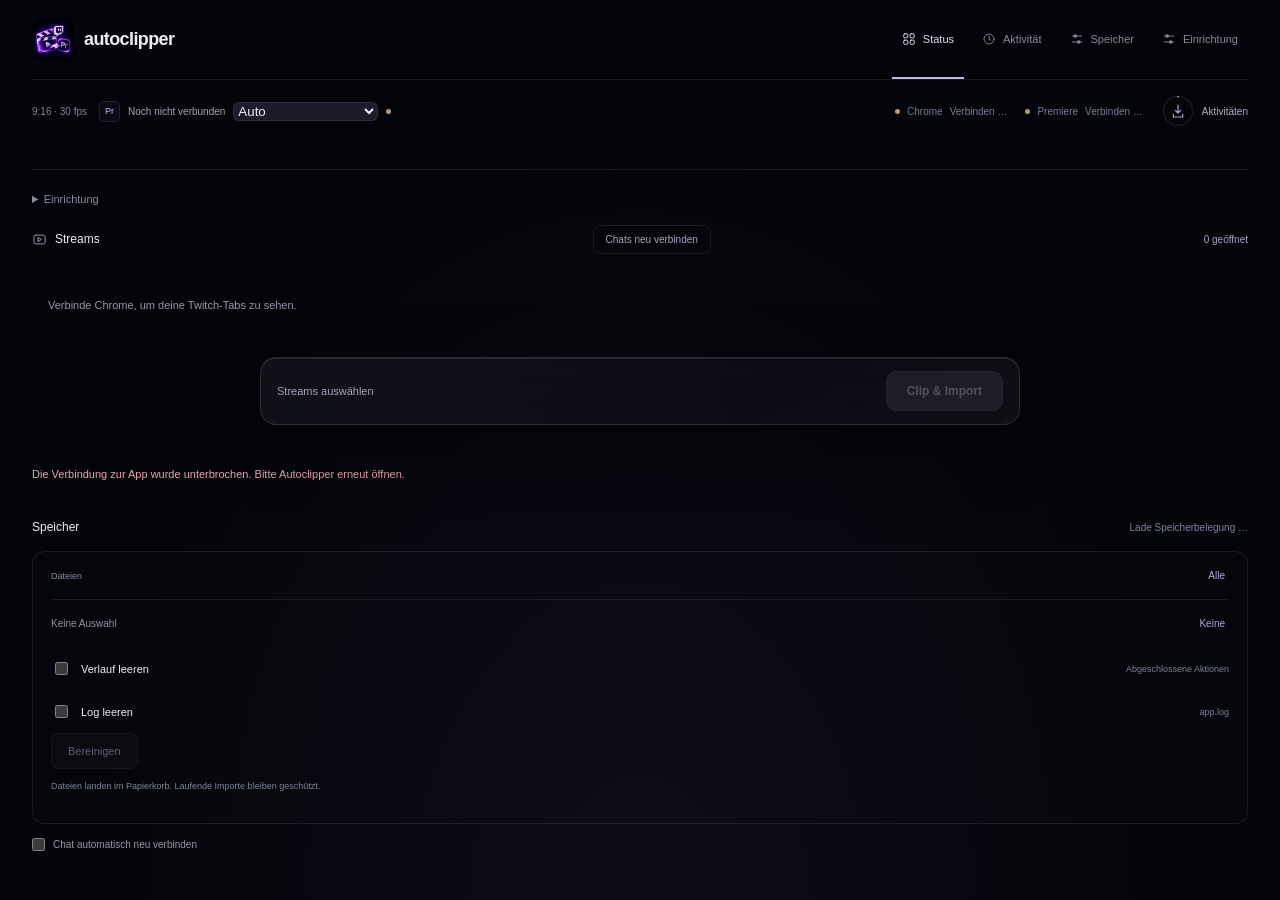
==== commit f6532c6b: "Prepare Autoclipper beta for macOS and Windows" ====
--- a/src/index.html
+++ b/src/index.html
@@ -51,15 +51,25 @@
 .native-stream-list .live-source .source-name{white-space:nowrap;overflow:hidden;text-overflow:ellipsis}
 .live-source-status{position:absolute;right:13px;bottom:12px}
 @media(max-width:880px){.native-stream-list{grid-template-columns:1fr!important}}
+
+.setup-checks{display:grid;gap:8px;margin:14px 0}.setup-step{display:flex;align-items:center;justify-content:space-between;gap:10px;padding:8px 10px;border-radius:10px;background:#ffffff09}.setup-ready{color:#a6dfbd}.setup-wait{color:#e1bf89}.setup-step button{white-space:nowrap}#editorChoice{color:var(--text);background:#1b1b2b;border:1px solid var(--line);border-radius:6px;max-width:145px}
 </style></head><body>
 <svg style="display:none" aria-hidden="true"><symbol id="cut" viewBox="0 0 24 24"><path d="m9 9 11 11M9 15 20 4M13 12l7-8"/><circle cx="6" cy="6" r="3"/><circle cx="6" cy="18" r="3"/></symbol><symbol id="grid" viewBox="0 0 24 24"><rect x="3" y="3" width="7" height="7" rx="1.5"/><rect x="14" y="3" width="7" height="7" rx="1.5"/><rect x="3" y="14" width="7" height="7" rx="1.5"/><rect x="14" y="14" width="7" height="7" rx="1.5"/></symbol><symbol id="clock" viewBox="0 0 24 24"><circle cx="12" cy="12" r="8.5"/><path d="M12 7v5l3 2"/></symbol><symbol id="settings" viewBox="0 0 24 24"><path d="M4 7h16M4 17h16"/><circle cx="9" cy="7" r="3" fill="currentColor" stroke="none"/><circle cx="15" cy="17" r="3" fill="currentColor" stroke="none"/></symbol><symbol id="arrow" viewBox="0 0 24 24"><path d="M4 12h15m-6-6 6 6-6 6"/></symbol><symbol id="check" viewBox="0 0 24 24"><path d="m5 12 4 4L19 6"/></symbol><symbol id="plus" viewBox="0 0 24 24"><path d="M12 5v14M5 12h14"/></symbol><symbol id="video" viewBox="0 0 24 24"><rect x="3" y="5" width="18" height="14" rx="3"/><path d="m10 9 5 3-5 3Z"/></symbol><symbol id="refresh" viewBox="0 0 24 24"><path d="M20 7v5h-5M4 17v-5h5M6 7a7 7 0 0 1 12-1l2 6M4 12l2 6a7 7 0 0 0 12-1"/></symbol><symbol id="close" viewBox="0 0 24 24"><path d="m6 6 12 12M18 6 6 18"/></symbol><symbol id="spark" viewBox="0 0 24 24"><path d="m12 3 2.4 6.6L21 12l-6.6 2.4L12 21l-2.4-6.6L3 12l6.6-2.4Z"/></symbol></svg>
 <aside class="rail"><div class="brand"><img class="app-logo" src="/assets/logo.png" alt="Autoclipper"><span class="brandname">autoclipper</span></div><div class="version">Twitch → Premiere</div><nav class="nav" aria-label="Navigation"><button class="active" id="navStudio" title="Studio"><svg><use href="#grid"/></svg><span>Status</span></button><button id="navHistory" title="Aktivität"><svg><use href="#clock"/></svg><span>Aktivität</span></button><button id="navCleanup" title="Speicher"><svg><use href="#settings"/></svg><span>Speicher</span></button><button id="navSetup" title="Einrichtung"><svg><use href="#settings"/></svg><span>Einrichtung</span></button></nav><div class="rail-bottom online"><i class="dot"></i><span>Made for your Mac</span></div></aside>
-<main class="main"><div class="topbar"><div class="breadcrumb">Autoclipper <span>／</span> <span>Status</span></div><div class="compact-destination" aria-label="Schnittziel"><span class="compact-spec">9:16 · 30 fps</span><span class="pr">Pr</span><span id="projectName">Noch nicht verbunden</span><i class="dot" id="projectDot"></i></div><div class="connections"><div class="connection" id="browser"><i class="dot"></i><span class="appname">Chrome</span><span id="browserStatus">Verbinden …</span></div><div class="connection" id="premiere"><i class="dot"></i><span class="appname">Premiere</span><span id="premiereStatus">Verbinden …</span></div></div></div>
-
+<main class="main"><div class="topbar"><div class="breadcrumb">Autoclipper <span>／</span> <span>Status</span></div><div class="compact-destination" aria-label="Schnittziel"><span class="compact-spec" id="editorSpec">9:16 · 30 fps</span><span class="pr" id="editorBadge">Pr</span><span id="projectName">Noch nicht verbunden</span><select id="editorChoice" aria-label="Schnittziel"><option value="auto">Auto</option><option value="premiere">Premiere Pro</option><option value="resolve">Resolve Studio (Beta)</option><option value="capcut">CapCut</option></select><i class="dot" id="projectDot"></i></div><div class="connections"><div class="connection" id="browser"><i class="dot"></i><span class="appname">Chrome</span><span id="browserStatus">Verbinden …</span></div><div class="connection" id="premiere"><i class="dot"></i><span class="appname">Premiere</span><span id="premiereStatus">Verbinden …</span></div></div></div>
+
+<section class="support"><details id="setup"><summary>Einrichtung <span id="setupCount"></span></summary>
+<div class="setup-checks">
+<div class="setup-step"><span id="setupChrome">Chrome</span><button id="openChromeSetup">Chrome-Erweiterungen öffnen</button></div>
+<div class="setup-step"><span id="setupStream">Twitch</span></div>
+<div class="setup-step"><span id="setupEditor">Schnittziel</span><button id="installPremierePanel">Premiere-Panel installieren</button><button id="openPremiereSetup" hidden>Premiere starten</button></div>
+</div>
+<p id="setupHint"></p><button id="folder">Clips &amp; Projekte öffnen ↗</button>
+</details></section>
 <div class="workspace" id="studio"><section class="panel"><div class="panel-head"><div class="panel-title"><svg><use href="#video"/></svg> Streams</div><button class="link" id="reloadChats" title="Alle Chats neu laden · Player läuft weiter">Chats neu verbinden</button><span class="count" id="tabCount">0 geöffnet</span></div><div class="sources native-stream-list" id="sources" role="group" aria-label="Eingehende Twitch-Tabs"><div class="empty">Verbinde Chrome, um deine Twitch-Tabs zu sehen.</div></div><div class="source-footer"><p class="micro">Die Auswahl steuerst du über das Autoclipper-Symbol in Chrome.</p></div></section>
 </div>
 <div class="native-capture glass"><span id="nativeSelection" class="selection-count">Streams auswählen</span><button id="nativeClip" class="primary" disabled>Clip & Import</button></div><p id="nativeClipStatus" class="native-clip-status" role="status"></p><div id="notice" class="notice" role="alert"></div><section id="history"><div class="activity-head"><h2>Verarbeitung & letzte Clips</h2><span id="activityCount">Dein kreativer Flow</span></div><div class="activity" id="jobs"><div class="empty">Keine Aktivitäten.</div></div><details class="failed" id="failed"><summary id="failedSummary">Fehlgeschlagene Aktionen</summary><div class="activity" id="failedJobs"></div></details></section>
-<section class="cleanup" id="cleanup"><div class="activity-head"><h2>Speicher</h2><span class="cleanup-total" id="storageTotal">Lade Speicherbelegung …</span></div><div class="activity"><div class="cleanup-title-row"><span>Dateien</span><button class="cleanup-link" id="selectFiles">Alle</button></div><div class="cleanup-files" id="cleanupFiles"></div><div class="cleanup-controls"><span class="cleanup-size" id="selectedSize">Keine Auswahl</span><button class="cleanup-link" id="deselectFiles">Keine</button></div><label class="cleanup-option"><input type="checkbox" id="clearHistory">Verlauf leeren<small id="historySize">Abgeschlossene Aktionen</small></label><label class="cleanup-option"><input type="checkbox" id="clearLogs">Log leeren<small id="logSize">app.log</small></label><div class="cleanup-warning" id="deleteWarning" hidden>MP4 erst nach dem Export entfernen: Premiere verwendet die Originaldatei. Nach dem Verschieben ist sie dort offline. Im Papierkorb kannst du sie bei Bedarf zurückholen.</div><button class="cleanup-submit" id="cleanupSubmit" disabled>Bereinigen</button><p class="cleanup-note">Dateien landen im Papierkorb. Laufende Importe bleiben geschützt.</p><p class="cleanup-result" id="cleanupResult" role="status" aria-live="polite"></p></div></section><label class="auto-chat-option"><input type="checkbox" id="autoChatReconnect">Chat automatisch neu verbinden</label><section class="support"><details id="setup"><summary>Hilfe</summary><ol><li>In Chrome <code>chrome://extensions</code> öffnen → Entwicklermodus → <b>Entpackte Erweiterung laden</b> → Schreibtisch / Auto Clipper / Chrome-Erweiterung.</li><li>In Premiere <b>Fenster → Erweiterungen → Autoclipper</b> öffnen. Bei fehlendem Eintrag Premiere nach dem Speichern neu starten.</li><li>In der Chrome-Erweiterung einen oder mehrere konkrete Tabs auswählen. Doppelte Streams bleiben über Fenster, Tab-Position und Tab-ID unterscheidbar. Die App öffnet die Clip-Vorschau für jeden ausgewählten Stream, ohne den Clip zu speichern oder zu veröffentlichen. Dann <b>Clip and Import</b>.</li></ol><button id="folder">Clips & Projekte im Finder öffnen ↗</button><p>Auf Livestream-Seiten öffnet die App eine frische Clip-Vorschau. Sie findet und lädt deren MP4; alte bereits geladene URLs werden dabei ausgeschlossen. Kein Titel und kein Klick auf Speichern oder Veröffentlichen. Bei geschlossener Premiere-App wird automatisch ein neues nummeriertes Projekt erstellt. Neue Clips werden in einer passenden 9:16-Timeline hinten angehängt. Unterstützt Twitch in Chrome.</p></details></section></main>
+<section class="cleanup" id="cleanup"><div class="activity-head"><h2>Speicher</h2><span class="cleanup-total" id="storageTotal">Lade Speicherbelegung …</span></div><div class="activity"><div class="cleanup-title-row"><span>Dateien</span><button class="cleanup-link" id="selectFiles">Alle</button></div><div class="cleanup-files" id="cleanupFiles"></div><div class="cleanup-controls"><span class="cleanup-size" id="selectedSize">Keine Auswahl</span><button class="cleanup-link" id="deselectFiles">Keine</button></div><label class="cleanup-option"><input type="checkbox" id="clearHistory">Verlauf leeren<small id="historySize">Abgeschlossene Aktionen</small></label><label class="cleanup-option"><input type="checkbox" id="clearLogs">Log leeren<small id="logSize">app.log</small></label><div class="cleanup-warning" id="deleteWarning" hidden>MP4 erst nach dem Export entfernen: Premiere verwendet die Originaldatei. Nach dem Verschieben ist sie dort offline. Im Papierkorb kannst du sie bei Bedarf zurückholen.</div><button class="cleanup-submit" id="cleanupSubmit" disabled>Bereinigen</button><p class="cleanup-note">Dateien landen im Papierkorb. Laufende Importe bleiben geschützt.</p><p class="cleanup-result" id="cleanupResult" role="status" aria-live="polite"></p></div></section><label class="auto-chat-option"><input type="checkbox" id="autoChatReconnect">Chat automatisch neu verbinden</label></main>
 <script>
 // The same lightweight view is used by the extension and the native app.
 (()=>{
@@ -202,8 +212,37 @@
 }
 
 function friendly(j){if(j.syncWarning)return j.syncWarning;if(j.status==='done'&&j.syncResult?.verified)return 'Audio synchronisiert';if(j.kind==='rename')return j.status==='done'?'Sequenznamen aktualisiert':j.message;if(j.mediaDeleted)return 'Quelldatei in den Papierkorb verschoben';if(j.status==='done')return ['project','ensure'].includes(j.kind)?'Projekt vorbereitet':'In Premiere importiert';if(j.message?.startsWith('Video-Diagnose:'))return 'MP4-Quelle wurde beim Test noch nicht erkannt.';return (j.message||'Wartet …').replace(/ \(Zeile \d+\)/g,'');}
-function renderJobs(jobs,container){const list=$(container);list.replaceChildren();for(const j of jobs){const row=el('div','','job '+j.status),stamp=el('span','','job-icon');stamp.append(icon(j.status==='done'?'check':j.status==='error'?'close':'refresh',!['done','error'].includes(j.status)?'busy-icon':''));const body=el('div','','job-body');const title=j.kind==='rename'?'Sequenznamen':['project','ensure'].includes(j.kind)?(j.path?.split('/').pop()||'Neues Projekt'):(j.channel?channel({title:j.channel}):'Twitch-Clip');body.append(el('div',title,'job-title'),el('div',friendly(j),'job-meta'));row.append(progressRing(j),body,el('span',new Date(j.created*1000).toLocaleTimeString('de-DE',{hour:'2-digit',minute:'2-digit'}),'job-time'));if(!j.mediaDeleted&&j.path?.endsWith('.mp4')&&['done','error'].includes(j.status)){const b=el('button','','job-action');b.append(icon('refresh'));b.title='MP4 erneut importieren';b.setAttribute('aria-label','MP4 erneut importieren');b.onclick=()=>action('retry-import',{id:j.id});row.append(b);}if(!['done','error'].includes(j.status)){const b=el('button',j.cancelRequested?'Abbruch angefordert':'Abbrechen','job-action');b.disabled=!!j.cancelRequested;b.onclick=()=>action('cancel',{id:j.id});row.append(b);}list.append(row);}if(!jobs.length)list.append(el('div','Keine Aktivitäten.','empty'));}
-async function refresh(){if(inflight)return;inflight=true;try{const s=await api('state');renderChatReload(s);renderChatPreference(s);if(s.storage)renderStorage(s.storage);tabsNow=s.browser.tabs||[];const browser=!!s.browser.name,pr=!!s.premiere.connected;$('browser').classList.toggle('online',browser);$('premiere').classList.toggle('online',pr);$('browserStatus').textContent=browser?'Verbunden':'Offline';$('premiereStatus').textContent=pr?'Verbunden':'Offline';$('projectName').textContent=pr?(s.premiere.project||'Kein Projekt geöffnet'):'Panel nicht verbunden';$('projectName').title=$('projectName').textContent;$('projectDot').style.background=pr?'#9fe3be':'#b29365';selectedTabs=new Set((s.selection||[]).filter(id=>tabsNow.some(t=>t.id===id)));nativeWorking=!!s.browser.capturing||s.jobs.some(j=>j.queueEntry&&['queued','capture_pending','clipping'].includes(j.status));renderSources();window.acMomentView?.update(tabsNow);nativeButton();updateActivities(s.jobs);const running=s.jobs.find(j=>['clip','batch'].includes(j.kind)&&!['done','error'].includes(j.status));window.currentCapture=running;const visible=[...s.jobs].reverse().filter(j=>j.status!=='error').slice(0,30),failed=[...s.jobs].reverse().filter(j=>j.status==='error');const key=JSON.stringify(visible);if(key!==lastJobs){lastJobs=key;renderJobs(visible,'jobs');}const fk=JSON.stringify(failed);if(fk!==lastFailed){lastFailed=fk;renderJobs(failed,'failedJobs');$('failed').hidden=!failed.length;$('failedSummary').textContent=failed.length+' Fehler';}$('activityCount').textContent=s.jobs.filter(j=>j.status==='done'&&['clip','batch'].includes(j.kind)).length+' Importe abgeschlossen';}catch(e){$('notice').textContent='Die Verbindung zur App wurde unterbrochen. Bitte Autoclipper erneut öffnen.';}finally{inflight=false;}}
+function renderJobs(jobs,container){const list=$(container);list.replaceChildren();for(const j of jobs){const row=el('div','','job '+j.status),stamp=el('span','','job-icon');stamp.append(icon(j.status==='done'?'check':j.status==='error'?'close':'refresh',!['done','error'].includes(j.status)?'busy-icon':''));const body=el('div','','job-body');const title=j.kind==='rename'?'Sequenznamen':['project','ensure'].includes(j.kind)?(j.path?.split('/').pop()||'Neues Projekt'):(j.channel?channel({title:j.channel}):'Twitch-Clip');body.append(el('div',title,'job-title'),el('div',friendly(j),'job-meta'));row.append(progressRing(j),body,el('span',new Date(j.created*1000).toLocaleTimeString('de-DE',{hour:'2-digit',minute:'2-digit'}),'job-time'));if(j.hasMedia&&['done','error'].includes(j.status)){const file=el('button','Datei anzeigen','job-action');file.onclick=()=>action('reveal-clip',{id:j.id});row.append(file);}if(j.retryable){const b=el('button','','job-action');b.append(icon('refresh'));b.textContent='Import erneut versuchen';b.title='MP4 erneut importieren';b.setAttribute('aria-label','MP4 erneut importieren');b.onclick=()=>action('retry-import',{id:j.id});row.append(b);}if(!['done','error'].includes(j.status)){const b=el('button',j.cancelRequested?'Abbruch angefordert':'Abbrechen','job-action');b.disabled=!!j.cancelRequested;b.onclick=()=>action('cancel',{id:j.id});row.append(b);}list.append(row);}if(!jobs.length)list.append(el('div','Keine Aktivitäten.','empty'));}
+let initialSetup=true;
+function renderSetup(s){
+ const chrome=!!s.browser.name, stream=!!s.browser.tabs?.length;
+ const premiere=s.editor==='premiere'||!s.editor;
+ const running=s.runningEditors||[];
+ const ready=premiere?!!s.premiere.connected:s.editor==='capcut';
+ $('editorChoice').value=s.preferences?.editor||'auto';
+ const steps=[
+  ['setupChrome',chrome,chrome?'Chrome verbunden':'Chrome-Erweiterung fehlt'],
+  ['setupStream',stream,stream?'Twitch-Stream erkannt':'Livestream in Chrome öffnen'],
+  ['setupEditor',ready,premiere?(ready?'Premiere bereit':s.panelInstalled?'Premiere-Panel öffnen':'Premiere-Panel fehlt'):(s.editor==='capcut'?'CapCut · Drag-and-drop':running.includes('resolve')?'Resolve Studio (Beta) · Skripting prüfen':'Resolve Studio öffnen')]
+ ];
+ for(const [id,ok,label] of steps){
+  $(id).textContent=(ok?'✓  ':'○  ')+label;$(id).className=ok?'setup-ready':'setup-wait';
+ }
+ $('setupCount').textContent=premiere?'· '+[chrome,stream,ready].filter(Boolean).length+'/3':'';
+ $('openChromeSetup').hidden=chrome;
+ $('installPremierePanel').hidden=!premiere||ready||s.panelInstalled;
+ $('openPremiereSetup').hidden=!premiere||ready||!s.panelInstalled||running.includes('premiere');
+ $('setupHint').textContent=!chrome?'In Chrome den Entwicklermodus aktivieren und den Ordner „Chrome-Erweiterung“ entpackt laden.':premiere&&!ready&&s.panelInstalled?'In Premiere: Fenster → Erweiterungen → Autoclipper. Bei Bedarf Premiere neu starten.':'';
+ if(initialSetup){
+  if(!chrome||!stream||premiere&&!ready)$('setup').open=true;
+  initialSetup=false;
+ }
+}
+$('editorChoice').onchange=()=>action('editor',{editor:$('editorChoice').value});
+$('openPremiereSetup').onclick=()=>action('open-premiere');
+$('openChromeSetup').onclick=()=>action('chrome-setup');
+$('installPremierePanel').onclick=()=>action('install-panel');
+async function refresh(){if(inflight)return;inflight=true;try{const s=await api('state');renderSetup(s);renderChatReload(s);renderChatPreference(s);if(s.storage)renderStorage(s.storage);tabsNow=s.browser.tabs||[];const browser=!!s.browser.name,pr=!!s.premiere.connected;$('browser').classList.toggle('online',browser);$('premiere').classList.toggle('online',pr);$('browserStatus').textContent=browser?'Verbunden':'Offline';$('premiereStatus').textContent=pr?'Verbunden':'Offline';$('projectName').textContent=pr?(s.premiere.project||'Kein Projekt geöffnet'):'Panel nicht verbunden';const alternate=s.editor==='resolve'||s.editor==='capcut';$('editorBadge').textContent=s.editor==='resolve'?'DR':s.editor==='capcut'?'CC':'Pr';$('premiere').hidden=alternate;$('editorSpec').hidden=s.editor==='capcut';if(alternate)$('projectName').textContent=s.editor==='resolve'?'DaVinci Resolve':'CapCut · Dateien';$('projectName').title=$('projectName').textContent;$('projectDot').style.background=pr?'#9fe3be':'#b29365';selectedTabs=new Set((s.selection||[]).filter(id=>tabsNow.some(t=>t.id===id)));nativeWorking=!!s.browser.capturing||s.jobs.some(j=>j.queueEntry&&['queued','capture_pending','clipping'].includes(j.status));renderSources();window.acMomentView?.update(tabsNow);nativeButton();updateActivities(s.jobs);const running=s.jobs.find(j=>['clip','batch'].includes(j.kind)&&!['done','error'].includes(j.status));window.currentCapture=running;const visible=[...s.jobs].reverse().filter(j=>j.status!=='error').slice(0,30),failed=[...s.jobs].reverse().filter(j=>j.status==='error');const key=JSON.stringify(visible);if(key!==lastJobs){lastJobs=key;renderJobs(visible,'jobs');}const fk=JSON.stringify(failed);if(fk!==lastFailed){lastFailed=fk;renderJobs(failed,'failedJobs');$('failed').hidden=!failed.length;$('failedSummary').textContent=failed.length+' Fehler';}$('activityCount').textContent=s.jobs.filter(j=>j.status==='done'&&['clip','batch'].includes(j.kind)).length+' Importe abgeschlossen';}catch(e){$('notice').textContent='Die Verbindung zur App wurde unterbrochen. Bitte Autoclipper erneut öffnen.';}finally{inflight=false;}}
 $('folder').onclick=()=>action('open-folder');function nav(id,target){for(const b of document.querySelectorAll('.nav button'))b.classList.toggle('active',b.id===id);$(target).scrollIntoView({behavior:matchMedia('(prefers-reduced-motion: reduce)').matches?'instant':'smooth',block:'start'});}$('navStudio').onclick=()=>{nav('navStudio','studio');window.scrollTo({top:0,behavior:'smooth'});};$('navHistory').onclick=()=>{activityDrawer.open=!activityDrawer.open;};$('navSetup').onclick=()=>{$('setup').open=true;nav('navSetup','setup');};
 function bytes(n){return n>=1073741824?(n/1073741824).toLocaleString('de-DE',{maximumFractionDigits:2})+' GB':n>=1048576?(n/1048576).toLocaleString('de-DE',{maximumFractionDigits:1})+' MB':(n/1024).toLocaleString('de-DE',{maximumFractionDigits:1})+' KB';}
 function cleanupSelection(){const files=storageNow.files.filter(f=>selectedFiles.has(f.name)&&!f.busy);$('selectedSize').textContent=files.length?files.length+' ausgewählt · '+bytes(files.reduce((sum,f)=>sum+f.size,0)):'Keine Auswahl';$('deleteWarning').hidden=!files.length;$('cleanupSubmit').disabled=cleaning||(!files.length&&!$('clearHistory').checked&&!$('clearLogs').checked);$('cleanupSubmit').textContent=cleaning?'Wird bereinigt …':files.length?files.length+' MP4'+(files.length===1?'':'s')+' in Papierkorb'+($('clearHistory').checked||$('clearLogs').checked?' + Logs leeren':''):'Leeren';}
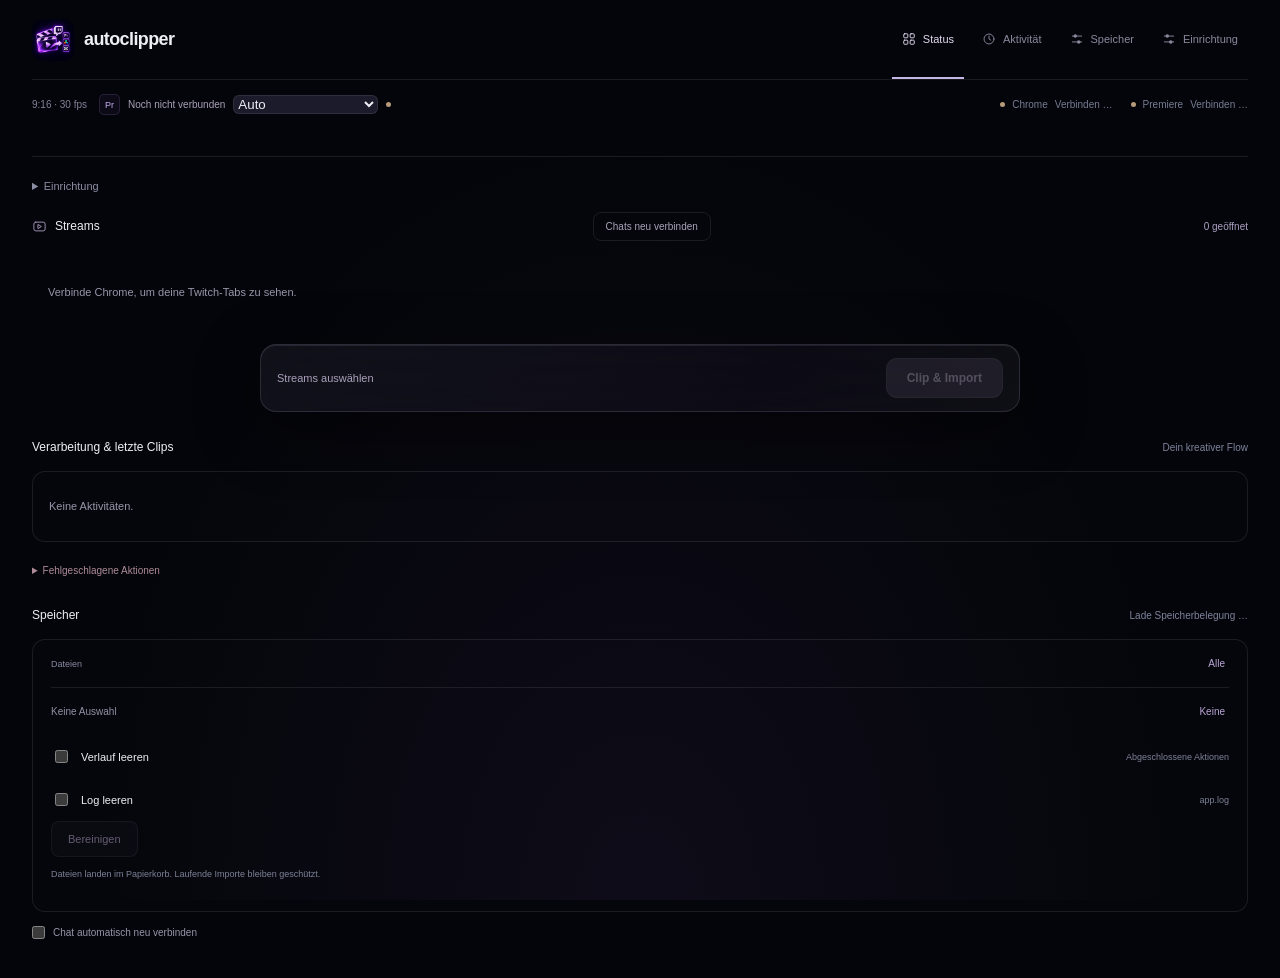
==== commit fea7e528: "fix languages etc" ====
--- a/src/index.html
+++ b/src/index.html
@@ -5,7 +5,7 @@
 
 .source{padding:0!important;display:flex!important;flex-wrap:wrap;align-content:flex-start;align-items:center;gap:0!important;min-height:0!important}.stream-preview{width:100%;aspect-ratio:16/9;position:relative;overflow:hidden;background:#090d16;border-bottom:1px solid #ffffff10;flex-shrink:0}.stream-preview>img{width:100%;height:100%;object-fit:cover;display:block}.preview-note{position:absolute;inset:0;display:grid;place-items:center;font-size:10px;color:#8e8ca3;padding:15px;text-align:center}.profile-picture{position:relative;flex-shrink:0;width:34px!important;height:34px!important;margin:14px 10px 14px 13px!important;overflow:hidden;font-size:16px!important}.profile-picture img{position:absolute;inset:0;width:100%;height:100%;object-fit:cover}.profile-fallback{color:#82788f}.sourceText,.source-text{padding:14px 12px 14px 0;flex:1;min-width:65px}.source input{z-index:1;filter:drop-shadow(0 1px 3px #000)}.source>.count{z-index:1;background:#171221bb;border:1px solid #d4bfed40;border-radius:5px;padding:4px 6px;color:#e4d8f4}.source .health,.source .source-health{margin-top:6px}.source .meta,.source .source-meta{font-size:8px;margin-top:4px}
 
-.sources{display:flex!important;flex-direction:column!important;gap:10px!important}.source{display:grid!important;grid-template-columns:minmax(0,1fr) minmax(0,2fr)!important;grid-template-rows:auto 1fr!important;position:relative;overflow:hidden;min-height:0!important;align-items:center!important;padding:0!important;border-radius:12px!important;gap:0!important}.source .stream-preview{grid-column:2;grid-row:1/3;width:100%;height:100%;min-height:115px;aspect-ratio:16/9;border:0;border-left:1px solid #ffffff10}.source .profile-picture{grid-column:1;grid-row:1;margin:13px auto 6px!important;width:34px!important;height:34px!important}.source .sourceText,.source .source-text{grid-column:1;grid-row:2;text-align:center;padding:0 9px 12px!important;min-width:0}.source .name,.source .source-name{font-size:11px;line-height:1.4;overflow-wrap:anywhere}.source .meta,.source .source-meta,.source .health,.source .source-health,.source>.count{display:none!important}.source input{top:9px;left:8px;right:auto!important;width:13px!important;height:13px!important}.stream-state{display:inline-flex;align-items:center;justify-content:center;gap:3px;width:auto;min-width:24px;height:23px;border:0;background:#ffffff05;border-radius:6px;margin:7px 0 0;padding:3px 6px;font-size:12px;cursor:pointer}.stream-state.ready{color:#b1ddc5}.stream-state.ad{color:#d9ba8c}.stream-state.blocked{color:#dba1ac}.stream-state small{font-size:8px}.stream-state:hover{background:#ffffff15}.activity-drawer{position:relative;flex-shrink:0;z-index:10}.activity-drawer>summary{display:flex;align-items:center;gap:7px;list-style:none;cursor:pointer;font-size:10px;color:#b9adc9}.activity-drawer>summary::-webkit-details-marker{display:none}.activity-ring{position:relative;width:34px;height:34px;display:inline-block;color:#baa6dc;flex-shrink:0}.activity-ring>svg{width:34px;height:34px;display:block;stroke-width:2;fill:none}.activity-ring .phase-icon{position:absolute;width:16px;height:16px;left:9px;top:9px;stroke-width:1.7}.ring-track{stroke:#ffffff12}.ring-arc{stroke:currentColor;stroke-linecap:round;transform:rotate(-90deg);transform-origin:20px 20px}.ring-error{color:#e7a7ad}.ring-spin{animation:ring-spin 1.4s linear infinite}@keyframes ring-spin{to{transform:rotate(360deg)}}.activity-popover{position:absolute;right:0;top:calc(100% + 12px);width:min(380px,calc(100vw - 32px));max-height:65vh;overflow:auto;padding:16px;border-radius:16px;background:#13101cf2;box-shadow:0 20px 70px #000b;border:1px solid #c9b0ee2a;backdrop-filter:blur(30px)}.activity-popover #queueSection,.activity-popover #history{border:0;padding:0;margin:0}.activity-popover #queueSection[hidden]{display:block!important}.activity-popover #queueSection[hidden] #queueJobs:empty:after{content:'Keine laufenden Aktivitäten';display:block;padding:18px 0;color:#9290a4;font-size:11px}.activity-popover #jobs,.activity-popover #queueJobs{display:block!important}.activity-popover .job{padding:14px 0;gap:8px}.activity-popover .job-icon{display:none}.activity-popover .job .activity-ring{width:30px;height:30px}.activity-popover .job .activity-ring>svg{width:30px;height:30px}.activity-popover .job .phase-icon{width:14px;height:14px;left:8px;top:8px}.activity-popover .job-time{display:none}.activity-popover .job-action{font-size:9px}.activity-popover .activity-head{margin-bottom:10px}.activity-popover .activity-head>span{display:none}.queue-row .activity-ring{margin-top:2px}.queue-meta{font-size:10px}.queue-name{font-size:11px}.queue-row{align-items:flex-start}.activity-popover .job-meta{white-space:normal}.activity-popover .activity{border:0;background:none;padding:0}.native-capture{max-width:760px;margin:19px auto 28px;padding:13px 16px;border-radius:16px;display:flex;align-items:center;gap:18px}.native-capture .primary{padding:12px 20px;margin-left:auto;white-space:nowrap;font-size:12px}.native-capture .selection-count{font-size:11px;color:#aba0bd}.native-clip-status{font-size:10px;color:#d9a4ad;margin:0 0 12px}.source-footer,.pipeline{display:none!important}.topbar .breadcrumb{display:none}.topbar{justify-content:flex-end}.hero{padding-top:12px}.native-stream-list{max-width:100%;display:flex!important;}.native-stream-list .source{max-height:230px}.native-stream-list .stream-preview{min-height:150px}.status:not(.error){display:none}.capture-dock{position:static!important;margin-bottom:20px}.activity-popover .queue-head strong{font-weight:500}@media(max-width:600px){.native-capture{gap:10px}.native-capture .primary{padding:11px}.activity-short{max-width:65px;overflow:hidden;text-overflow:ellipsis;white-space:nowrap}.activity-drawer>summary{gap:3px}.source .stream-preview{min-height:100px}.activity-popover{max-height:70vh}.native-stream-list .stream-preview{min-height:130px}}@media(prefers-reduced-motion:reduce){.ring-spin{animation:none}}
+.sources{display:flex!important;flex-direction:column!important;gap:10px!important}.source{display:grid!important;grid-template-columns:minmax(0,1fr) minmax(0,2fr)!important;grid-template-rows:auto 1fr!important;position:relative;overflow:hidden;min-height:0!important;align-items:center!important;padding:0!important;border-radius:12px!important;gap:0!important}.source .stream-preview{grid-column:2;grid-row:1/3;width:100%;height:100%;min-height:115px;aspect-ratio:16/9;border:0;border-left:1px solid #ffffff10}.source .profile-picture{grid-column:1;grid-row:1;margin:13px auto 6px!important;width:34px!important;height:34px!important}.source .sourceText,.source .source-text{grid-column:1;grid-row:2;text-align:center;padding:0 9px 12px!important;min-width:0}.source .name,.source .source-name{font-size:11px;line-height:1.4;overflow-wrap:anywhere}.source .meta,.source .source-meta,.source .health,.source .source-health,.source>.count{display:none!important}.source input{top:9px;left:8px;right:auto!important;width:13px!important;height:13px!important}.stream-state{display:inline-flex;align-items:center;justify-content:center;gap:3px;width:auto;min-width:24px;height:23px;border:0;background:#ffffff05;border-radius:6px;margin:7px 0 0;padding:3px 6px;font-size:12px;cursor:pointer}.stream-state.ready{color:#b1ddc5}.stream-state.ad{color:#d9ba8c}.stream-state.blocked{color:#dba1ac}.stream-state small{font-size:8px}.stream-state:hover{background:#ffffff15}.activity-drawer{position:relative;flex-shrink:0;z-index:10}.activity-drawer>summary{display:flex;align-items:center;gap:7px;list-style:none;cursor:pointer;font-size:10px;color:#b9adc9}.activity-drawer>summary::-webkit-details-marker{display:none}.activity-ring{position:relative;width:34px;height:34px;display:inline-block;color:#baa6dc;flex-shrink:0}.activity-ring>svg{width:34px;height:34px;display:block;stroke-width:2;fill:none}.activity-ring .phase-icon{position:absolute;width:16px;height:16px;left:9px;top:9px;stroke-width:1.7}.ring-track{stroke:#ffffff12}.ring-arc{stroke:currentColor;stroke-linecap:round;transform:rotate(-90deg);transform-origin:20px 20px}.ring-error{color:#e7a7ad}.ring-spin{animation:ring-spin 1.4s linear infinite}@keyframes ring-spin{to{transform:rotate(360deg)}}.activity-popover{position:absolute;right:0;top:calc(100% + 12px);width:min(380px,calc(100vw - 32px));max-height:65vh;overflow:auto;padding:16px;border-radius:16px;background:#13101cf2;box-shadow:0 20px 70px #000b;border:1px solid #c9b0ee2a;backdrop-filter:blur(30px)}.activity-popover #queueSection,.activity-popover #history{border:0;padding:0;margin:0}.activity-popover #queueSection[hidden]{display:block!important}.activity-popover #queueSection[hidden] #queueJobs:empty:after{content:acText('Keine laufenden Aktivitäten');display:block;padding:18px 0;color:#9290a4;font-size:11px}.activity-popover #jobs,.activity-popover #queueJobs{display:block!important}.activity-popover .job{padding:14px 0;gap:8px}.activity-popover .job-icon{display:none}.activity-popover .job .activity-ring{width:30px;height:30px}.activity-popover .job .activity-ring>svg{width:30px;height:30px}.activity-popover .job .phase-icon{width:14px;height:14px;left:8px;top:8px}.activity-popover .job-time{display:none}.activity-popover .job-action{font-size:9px}.activity-popover .activity-head{margin-bottom:10px}.activity-popover .activity-head>span{display:none}.queue-row .activity-ring{margin-top:2px}.queue-meta{font-size:10px}.queue-name{font-size:11px}.queue-row{align-items:flex-start}.activity-popover .job-meta{white-space:normal}.activity-popover .activity{border:0;background:none;padding:0}.native-capture{max-width:760px;margin:19px auto 28px;padding:13px 16px;border-radius:16px;display:flex;align-items:center;gap:18px}.native-capture .primary{padding:12px 20px;margin-left:auto;white-space:nowrap;font-size:12px}.native-capture .selection-count{font-size:11px;color:#aba0bd}.native-clip-status{font-size:10px;color:#d9a4ad;margin:0 0 12px}.source-footer,.pipeline{display:none!important}.topbar .breadcrumb{display:none}.topbar{justify-content:flex-end}.hero{padding-top:12px}.native-stream-list{max-width:100%;display:flex!important;}.native-stream-list .source{max-height:230px}.native-stream-list .stream-preview{min-height:150px}.status:not(.error){display:none}.capture-dock{position:static!important;margin-bottom:20px}.activity-popover .queue-head strong{font-weight:500}@media(max-width:600px){.native-capture{gap:10px}.native-capture .primary{padding:11px}.activity-short{max-width:65px;overflow:hidden;text-overflow:ellipsis;white-space:nowrap}.activity-drawer>summary{gap:3px}.source .stream-preview{min-height:100px}.activity-popover{max-height:70vh}.native-stream-list .stream-preview{min-height:130px}}@media(prefers-reduced-motion:reduce){.ring-spin{animation:none}}
 .native-stream-list .stream-preview{height:175px;aspect-ratio:auto}.native-stream-list .source{max-height:none}@media(max-width:600px){.native-stream-list .stream-preview{height:135px}}
 /* Native app only: compact stream tiles and overlay scroll indicators. */
 .native-stream-list{display:grid!important;grid-template-columns:repeat(auto-fill,minmax(240px,1fr))!important;gap:15px!important;align-items:start}
@@ -53,6 +53,7 @@
 @media(max-width:880px){.native-stream-list{grid-template-columns:1fr!important}}
 
 .setup-checks{display:grid;gap:8px;margin:14px 0}.setup-step{display:flex;align-items:center;justify-content:space-between;gap:10px;padding:8px 10px;border-radius:10px;background:#ffffff09}.setup-ready{color:#a6dfbd}.setup-wait{color:#e1bf89}.setup-step button{white-space:nowrap}#editorChoice{color:var(--text);background:#1b1b2b;border:1px solid var(--line);border-radius:6px;max-width:145px}
+.language-picker{display:inline-flex;align-items:center;gap:8px;font-size:12px}.language-picker select{color-scheme:dark;font:inherit;max-width:100%;padding:3px 6px;border-radius:6px}
 </style></head><body>
 <svg style="display:none" aria-hidden="true"><symbol id="cut" viewBox="0 0 24 24"><path d="m9 9 11 11M9 15 20 4M13 12l7-8"/><circle cx="6" cy="6" r="3"/><circle cx="6" cy="18" r="3"/></symbol><symbol id="grid" viewBox="0 0 24 24"><rect x="3" y="3" width="7" height="7" rx="1.5"/><rect x="14" y="3" width="7" height="7" rx="1.5"/><rect x="3" y="14" width="7" height="7" rx="1.5"/><rect x="14" y="14" width="7" height="7" rx="1.5"/></symbol><symbol id="clock" viewBox="0 0 24 24"><circle cx="12" cy="12" r="8.5"/><path d="M12 7v5l3 2"/></symbol><symbol id="settings" viewBox="0 0 24 24"><path d="M4 7h16M4 17h16"/><circle cx="9" cy="7" r="3" fill="currentColor" stroke="none"/><circle cx="15" cy="17" r="3" fill="currentColor" stroke="none"/></symbol><symbol id="arrow" viewBox="0 0 24 24"><path d="M4 12h15m-6-6 6 6-6 6"/></symbol><symbol id="check" viewBox="0 0 24 24"><path d="m5 12 4 4L19 6"/></symbol><symbol id="plus" viewBox="0 0 24 24"><path d="M12 5v14M5 12h14"/></symbol><symbol id="video" viewBox="0 0 24 24"><rect x="3" y="5" width="18" height="14" rx="3"/><path d="m10 9 5 3-5 3Z"/></symbol><symbol id="refresh" viewBox="0 0 24 24"><path d="M20 7v5h-5M4 17v-5h5M6 7a7 7 0 0 1 12-1l2 6M4 12l2 6a7 7 0 0 0 12-1"/></symbol><symbol id="close" viewBox="0 0 24 24"><path d="m6 6 12 12M18 6 6 18"/></symbol><symbol id="spark" viewBox="0 0 24 24"><path d="m12 3 2.4 6.6L21 12l-6.6 2.4L12 21l-2.4-6.6L3 12l6.6-2.4Z"/></symbol></svg>
 <aside class="rail"><div class="brand"><img class="app-logo" src="/assets/logo.png" alt="Autoclipper"><span class="brandname">autoclipper</span></div><div class="version">Twitch → Premiere</div><nav class="nav" aria-label="Navigation"><button class="active" id="navStudio" title="Studio"><svg><use href="#grid"/></svg><span>Status</span></button><button id="navHistory" title="Aktivität"><svg><use href="#clock"/></svg><span>Aktivität</span></button><button id="navCleanup" title="Speicher"><svg><use href="#settings"/></svg><span>Speicher</span></button><button id="navSetup" title="Einrichtung"><svg><use href="#settings"/></svg><span>Einrichtung</span></button></nav><div class="rail-bottom online"><i class="dot"></i><span>Made for your Mac</span></div></aside>
@@ -60,17 +61,18 @@
 
 <section class="support"><details id="setup"><summary>Einrichtung <span id="setupCount"></span></summary>
 <div class="setup-checks">
+<label class="language-picker">Sprache <select id="languageChoice" aria-label="Sprache"><option value="de">Deutsch</option><option value="en-GB">English (UK)</option><option value="en-US">English (US)</option><option value="es">Español</option></select></label>
 <div class="setup-step"><span id="setupChrome">Chrome</span><button id="openChromeSetup">Chrome-Erweiterungen öffnen</button></div>
 <div class="setup-step"><span id="setupStream">Twitch</span></div>
 <div class="setup-step"><span id="setupEditor">Schnittziel</span><button id="installPremierePanel">Premiere-Panel installieren</button><button id="openPremiereSetup" hidden>Premiere starten</button></div>
 </div>
-<p id="setupHint"></p><button id="folder">Clips &amp; Projekte öffnen ↗</button>
+<p id="setupHint"></p><p>Clip-Gestaltung: In Premiere unter Fenster → Erweiterungen → Autoclipper.</p><button id="folder">Clips &amp; Projekte öffnen ↗</button> <button id="openSupport">Support &amp; donations ↗</button>
 </details></section>
 <div class="workspace" id="studio"><section class="panel"><div class="panel-head"><div class="panel-title"><svg><use href="#video"/></svg> Streams</div><button class="link" id="reloadChats" title="Alle Chats neu laden · Player läuft weiter">Chats neu verbinden</button><span class="count" id="tabCount">0 geöffnet</span></div><div class="sources native-stream-list" id="sources" role="group" aria-label="Eingehende Twitch-Tabs"><div class="empty">Verbinde Chrome, um deine Twitch-Tabs zu sehen.</div></div><div class="source-footer"><p class="micro">Die Auswahl steuerst du über das Autoclipper-Symbol in Chrome.</p></div></section>
 </div>
 <div class="native-capture glass"><span id="nativeSelection" class="selection-count">Streams auswählen</span><button id="nativeClip" class="primary" disabled>Clip & Import</button></div><p id="nativeClipStatus" class="native-clip-status" role="status"></p><div id="notice" class="notice" role="alert"></div><section id="history"><div class="activity-head"><h2>Verarbeitung & letzte Clips</h2><span id="activityCount">Dein kreativer Flow</span></div><div class="activity" id="jobs"><div class="empty">Keine Aktivitäten.</div></div><details class="failed" id="failed"><summary id="failedSummary">Fehlgeschlagene Aktionen</summary><div class="activity" id="failedJobs"></div></details></section>
 <section class="cleanup" id="cleanup"><div class="activity-head"><h2>Speicher</h2><span class="cleanup-total" id="storageTotal">Lade Speicherbelegung …</span></div><div class="activity"><div class="cleanup-title-row"><span>Dateien</span><button class="cleanup-link" id="selectFiles">Alle</button></div><div class="cleanup-files" id="cleanupFiles"></div><div class="cleanup-controls"><span class="cleanup-size" id="selectedSize">Keine Auswahl</span><button class="cleanup-link" id="deselectFiles">Keine</button></div><label class="cleanup-option"><input type="checkbox" id="clearHistory">Verlauf leeren<small id="historySize">Abgeschlossene Aktionen</small></label><label class="cleanup-option"><input type="checkbox" id="clearLogs">Log leeren<small id="logSize">app.log</small></label><div class="cleanup-warning" id="deleteWarning" hidden>MP4 erst nach dem Export entfernen: Premiere verwendet die Originaldatei. Nach dem Verschieben ist sie dort offline. Im Papierkorb kannst du sie bei Bedarf zurückholen.</div><button class="cleanup-submit" id="cleanupSubmit" disabled>Bereinigen</button><p class="cleanup-note">Dateien landen im Papierkorb. Laufende Importe bleiben geschützt.</p><p class="cleanup-result" id="cleanupResult" role="status" aria-live="polite"></p></div></section><label class="auto-chat-option"><input type="checkbox" id="autoChatReconnect">Chat automatisch neu verbinden</label></main>
-<script>
+<script src="/i18n.js"></script><script>
 // The same lightweight view is used by the extension and the native app.
 (()=>{
  const data=new Map();let current=null,anchor=null,delay=0,opened=false,keyboard=false;
@@ -81,19 +83,19 @@
  function paint(){
   if(!opened||!current)return;
   const entry=data.get(current);if(!entry)return;const m=entry.moment,mode=state(m);tip.replaceChildren();
-  const head=node('div',null,'moment-tooltip-head');head.append(node('strong',entry.name),node('span',mode==='learning'?'Lernt …':mode==='unavailable'?'Chat nicht verbunden':(m.score||0)+' / 100',mode==='alert'?'hot':''));tip.append(head);
-  if(mode==='learning'||mode==='unavailable'){tip.append(node('p',mode==='learning'?'Normalen Chatverlauf kennenlernen · ca. 45 Sekunden':'Stream und Chat in Chrome öffnen.','moment-caption'));}
+  const head=node('div',null,'moment-tooltip-head');head.append(node('strong',entry.name),node('span',mode==='learning'?acText('Lernt …'):mode==='unavailable'?acText('Chat nicht verbunden'):(m.score||0)+' / 100',mode==='alert'?'hot':''));tip.append(head);
+  if(mode==='learning'||mode==='unavailable'){tip.append(node('p',mode==='learning'?acText('Normalen Chatverlauf kennenlernen · ca. 45 Sekunden'):acText('Stream und Chat in Chrome öffnen.'),'moment-caption'));}
   const points=fresh(m)?m.history||[]:[];
   if(points.length>1){
-   const ns='http://www.w3.org/2000/svg',svg=document.createElementNS(ns,'svg');svg.setAttribute('viewBox','0 0 280 86');svg.setAttribute('class','moment-plot');svg.setAttribute('role','img');svg.setAttribute('aria-label','Moment-Score der letzten vier Minuten, von 0 bis 100');
+   const ns='http://www.w3.org/2000/svg',svg=document.createElementNS(ns,'svg');svg.setAttribute('viewBox','0 0 280 86');svg.setAttribute('class','moment-plot');svg.setAttribute('role','img');svg.setAttribute('aria-label',acText('Moment-Score der letzten vier Minuten, von 0 bis 100'));
    for(const level of [0,50,100]){const line=document.createElementNS(ns,'path');line.setAttribute('d','M0 '+(79-level*.7)+' H280');line.setAttribute('class','moment-grid');svg.append(line);}
    const end=Date.now(),start=end-240000;const coords=points.map(p=>[Math.max(0,Math.min(280,(p.at-start)/240000*280)),79-Math.min(100,Math.max(0,p.score))*.7]);
    const path=document.createElementNS(ns,'path');path.setAttribute('d',coords.map((p,i)=>(i?'L':'M')+p[0].toFixed(1)+' '+p[1].toFixed(1)).join(' '));path.setAttribute('class','moment-line'+(mode==='alert'?' hot':''));svg.append(path);tip.append(svg);
-   const axis=node('div',null,'moment-axis');axis.append(node('span','−4 Min.'),node('span','jetzt'));tip.append(axis);
+   const axis=node('div',null,'moment-axis');axis.append(node('span',acText('−4 Min.')),node('span','jetzt'));tip.append(axis);
   }
   if(fresh(m)&&mode!=='unavailable'){
-   const stats=node('div',null,'moment-stats');stats.append(node('span',m.rate+' / Min.'),node('span',m.users+' Personen · 15 s'));tip.append(stats);
-   const reasons=m.reasons?.length?m.reasons:[mode==='calm'?'Keine auffällige Reaktionswelle':''];for(const reason of reasons)if(reason)tip.append(node('div',reason,'moment-reason'));
+   const stats=node('div',null,'moment-stats');stats.append(node('span',m.rate+acText(' / Min.')),node('span',m.users+acText(' Personen · 15 s')));tip.append(stats);
+   const reasons=m.reasons?.length?m.reasons:[mode==='calm'?acText('Keine auffällige Reaktionswelle'):''];for(const reason of reasons)if(reason)tip.append(node('div',acMessage(reason),'moment-reason'));
   }
   position();
  }
@@ -117,22 +119,22 @@
 function icon(name,cls=''){const e=document.createElementNS('http://www.w3.org/2000/svg','svg');if(cls)e.setAttribute('class',cls);e.setAttribute('aria-hidden','true');const use=document.createElementNS('http://www.w3.org/2000/svg','use');use.setAttribute('href','#'+name);e.append(use);return e;}
 function el(tag,text,cls){const e=document.createElement(tag);e.textContent=text;if(cls)e.className=cls;return e;}
 async function api(path,data){const r=await fetch('/api/'+path,{method:data?'POST':'GET',headers:{'Content-Type':'application/json','X-Autoclipper-Token':TOKEN},body:data?JSON.stringify(data):undefined});const d=await r.json();if(!r.ok)throw Error(d.error);return d;}
-async function action(path,data={}){if(pendingAction)return;pendingAction=true;try{$('notice').textContent='';await api(path,data);await refresh();}catch(e){$('notice').textContent=e.message;}finally{pendingAction=false;}}
-function channel(t){try{const u=new URL(t.url);if(u.hostname==='clips.twitch.tv')return 'Clip-Vorschau';const name=u.pathname.split('/').filter(Boolean)[0];if(name&&!['directory','videos','downloads','settings'].includes(name))return name;}catch{}return (t.title||'Twitch').replace(/^\(\d+\)\s*/,'').replace(/\s*- Twitch.*$/,'');}
+async function action(path,data={}){if(pendingAction)return;pendingAction=true;try{$('notice').textContent='';await api(path,data);await refresh();}catch(e){$('notice').textContent=acMessage(e.message);}finally{pendingAction=false;}}
+function channel(t){try{const u=new URL(t.url);if(u.hostname==='clips.twitch.tv')return acText('Clip-Vorschau');const name=u.pathname.split('/').filter(Boolean)[0];if(name&&!['directory','videos','downloads','settings'].includes(name))return name;}catch{}return (t.title||'Twitch').replace(/^\(\d+\)\s*/,'').replace(/\s*- Twitch.*$/,'');}
 function isDirectMP4(p){try{return p&&/\.mp4$/i.test(new URL(p.src).pathname);}catch{return false;}}
 function playbackTime(t){if(!Number.isFinite(t))return '—';return Math.floor(t/60)+':'+String(Math.floor(t%60)).padStart(2,'0');}
-function sourceMeta(t){const windows=[...new Set(tabsNow.map(t=>t.windowId))].sort((a,b)=>a-b);const p=t.player;const identity='Fenster '+(windows.indexOf(t.windowId)+1)+' · Tab '+((t.index??0)+1)+' · #'+t.id;return identity+' · '+(!p?.src?'Twitch-Tab · Vorschau beim Clippen':isDirectMP4(p)?'MP4 '+playbackTime(p.currentTime)+(p.paused?' · pausiert':' · läuft'):'Live-Stream · Vorschau wird beim Clippen geöffnet');}
+function sourceMeta(t){const windows=[...new Set(tabsNow.map(t=>t.windowId))].sort((a,b)=>a-b);const p=t.player;const identity=acText('Fenster ')+(windows.indexOf(t.windowId)+1)+acText(' · Tab ')+((t.index??0)+1)+' · #'+t.id;return identity+' · '+(!p?.src?acText('Twitch-Tab · Vorschau beim Clippen'):isDirectMP4(p)?'MP4 '+playbackTime(p.currentTime)+(p.paused?' · pausiert':acText(' · läuft')):acText('Live-Stream · Vorschau wird beim Clippen geöffnet'));}
 
 function channelMedia(tab,row,avatar){
  avatar.textContent='';
  const artwork=tab.artwork;
  const safe=url=>{try{const u=new URL(url);return u.protocol==='https:'&&(u.hostname==='static-cdn.jtvnw.net'||u.hostname.endsWith('.twitchcdn.net'));}catch{return false;}};
  avatar.classList.add('profile-picture');
- const fallback=document.createElement('span');fallback.className='profile-fallback';fallback.textContent='◉';fallback.setAttribute('aria-label','Profilbild nicht verfügbar');avatar.append(fallback);
- if(safe(artwork?.avatar)){const img=document.createElement('img');img.alt='Profilbild von '+channel(tab);img.referrerPolicy='no-referrer';img.src=artwork.avatar;img.onload=()=>{fallback.hidden=true;};img.onerror=()=>img.remove();avatar.append(img);}
+ const fallback=document.createElement('span');fallback.className='profile-fallback';fallback.textContent='◉';fallback.setAttribute('aria-label',acText('Profilbild nicht verfügbar'));avatar.append(fallback);
+ if(safe(artwork?.avatar)){const img=document.createElement('img');img.alt=acText('Profilbild von ')+channel(tab);img.referrerPolicy='no-referrer';img.src=artwork.avatar;img.onload=()=>{fallback.hidden=true;};img.onerror=()=>img.remove();avatar.append(img);}
  const frame=document.createElement('div');frame.className='stream-preview';
- const note=document.createElement('span');note.className='preview-note';note.textContent=artwork?.preview?'Vorschau lädt …':'Vorschau nicht verfügbar';frame.append(note);
- if(safe(artwork?.preview)){const img=document.createElement('img');img.alt='Stream-Vorschau von '+channel(tab);img.referrerPolicy='no-referrer';img.src=artwork.preview+'?ac='+artwork.stamp;img.onload=()=>{note.hidden=true;};img.onerror=()=>{img.remove();note.textContent='Vorschau nicht verfügbar';};frame.append(img);}
+ const note=document.createElement('span');note.className='preview-note';note.textContent=artwork?.preview?acText('Vorschau lädt …'):acText('Vorschau nicht verfügbar');frame.append(note);
+ if(safe(artwork?.preview)){const img=document.createElement('img');img.alt=acText('Stream-Vorschau von ')+channel(tab);img.referrerPolicy='no-referrer';img.src=artwork.preview+'?ac='+artwork.stamp;img.onload=()=>{note.hidden=true;};img.onerror=()=>{img.remove();note.textContent=acText('Vorschau nicht verfügbar');};frame.append(img);}
  row.prepend(frame);
 }
 
@@ -142,14 +144,14 @@
  const ready=a.allowed===true&&Date.now()-(a.checkedAt||0)<6000;
  const badge=document.createElement('button');badge.type='button';badge.className='stream-state '+(ready?'ready':state==='ad'?'ad':'blocked');
  const symbol=ready?'✓':state==='ad'?'◷':['restricted','login','offline','draft'].includes(state)?'!':'↻';
- badge.textContent=symbol;const reason=a.reason||'Stream in Chrome öffnen';badge.title=reason+' · In Chrome öffnen';badge.setAttribute('aria-label',badge.title);
- badge.onclick=async e=>{e.preventDefault();e.stopPropagation();try{await api('focus-stream',{tabId:tab.id});}catch(err){const target=document.getElementById('status')||document.getElementById('notice');if(target)target.textContent=err.message;}};
+ badge.textContent=symbol;const reason=acMessage(a.reason)||acText('Stream in Chrome öffnen');badge.title=reason+acText(' · In Chrome öffnen');badge.setAttribute('aria-label',badge.title);
+ badge.onclick=async e=>{e.preventDefault();e.stopPropagation();try{await api('focus-stream',{tabId:tab.id});}catch(err){const target=document.getElementById('status')||document.getElementById('notice');if(target)target.textContent=acMessage(err.message);}};
  if(state==='ad'&&a.remainingSeconds!=null){const time=document.createElement('small');time.textContent=Math.max(0,Math.ceil(a.remainingSeconds-(Date.now()-a.checkedAt)/1000))+'s';badge.append(time);}
  return badge;
 }
-const activityPhases={synchronizing:['search','Abgleich'],sync_wait:['clock','Wartet'],sync_follow:['search','Abgleich'],queued:['clock','Wartet'],capture_pending:['clock','Wartet'],clipping:['search','Quelle'],download_wait:['clock','Wartet'],downloading:['download','Download'],import_wait:['import','Import'],executing:['import','Import'],premiere_wait:['import','Premiere'],done:['check','Fertig'],error:['error','Fehler']};
+const activityPhases={synchronizing:['search',acText('Abgleich')],sync_wait:['clock',acText('Wartet')],sync_follow:['search',acText('Abgleich')],queued:['clock',acText('Wartet')],capture_pending:['clock',acText('Wartet')],clipping:['search',acText('Quelle')],download_wait:['clock',acText('Wartet')],downloading:['download',acText('Download')],import_wait:['import',acText('Import')],executing:['import',acText('Import')],premiere_wait:['import','Premiere'],done:['check',acText('Fertig')],error:['error',acText('Fehler')]};
 function progressRing(job){
- const status=job?.syncWarning?'error':job?.status||'idle';const phase=activityPhases[status]||['download','Aktivitäten'];
+ const status=job?.syncWarning?'error':job?.status||'idle';const phase=activityPhases[status]||['download',acText('Aktivitäten')];
  const wrap=document.createElement('span');wrap.className='activity-ring '+(!['idle','done','error'].includes(status)?'running':'')+(status==='error'?' ring-error':'');
  const ns='http://www.w3.org/2000/svg',svg=document.createElementNS(ns,'svg');svg.setAttribute('viewBox','0 0 40 40');svg.setAttribute('aria-hidden','true');
  const track=document.createElementNS(ns,'circle');track.setAttribute('cx','20');track.setAttribute('cy','20');track.setAttribute('r','17');track.setAttribute('class','ring-track');
@@ -163,19 +165,19 @@
 }
 let activityDrawer;
 function initActivities(container,host){
- activityDrawer=document.createElement('details');activityDrawer.className='activity-drawer';const summary=document.createElement('summary');summary.setAttribute('aria-label','Aktivitäten öffnen');summary.title='Aktivitäten';summary.append(progressRing());const label=document.createElement('span');label.className='activity-short';label.textContent='Aktivitäten';summary.append(label);activityDrawer.append(summary);const panel=document.createElement('div');panel.className='activity-popover glass';panel.append(container);activityDrawer.append(panel);host.append(activityDrawer);
+ activityDrawer=document.createElement('details');activityDrawer.className='activity-drawer';const summary=document.createElement('summary');summary.setAttribute('aria-label',acText('Aktivitäten öffnen'));summary.title=acText('Aktivitäten');summary.append(progressRing());const label=document.createElement('span');label.className='activity-short';label.textContent=acText('Aktivitäten');summary.append(label);activityDrawer.append(summary);const panel=document.createElement('div');panel.className='activity-popover glass';panel.append(container);activityDrawer.append(panel);host.append(activityDrawer);
  document.addEventListener('pointerdown',e=>{if(activityDrawer.open&&!activityDrawer.contains(e.target))activityDrawer.open=false;});document.addEventListener('keydown',e=>{if(e.key==='Escape'){activityDrawer.open=false;summary.focus();}});
 }
 function updateActivities(jobs){
  if(!activityDrawer)return;const active=jobs.filter(j=>j.queueEntry&&!['done','error'].includes(j.status));const latest=active.find(j=>!['queued','capture_pending','download_wait'].includes(j.status))||active[0]||[...jobs].reverse().find(j=>['clip','batch'].includes(j.kind));
- const summary=activityDrawer.querySelector('summary');summary.replaceChildren(progressRing(latest));const text=document.createElement('span');text.className='activity-short';text.textContent=active.length?active.length+' · '+(activityPhases[latest?.status]?.[1]||'Aktiv'):latest?activityPhases[latest.status]?.[1]||'Aktivitäten':'Aktivitäten';summary.append(text);
- summary.setAttribute('aria-label',text.textContent+' · Aktivitäten öffnen');summary.title=latest?.message||'Aktivitäten';
+ const summary=activityDrawer.querySelector('summary');summary.replaceChildren(progressRing(latest));const text=document.createElement('span');text.className='activity-short';text.textContent=active.length?active.length+' · '+(activityPhases[latest?.status]?.[1]||acText('Aktiv')):latest?activityPhases[latest.status]?.[1]||acText('Aktivitäten'):acText('Aktivitäten');summary.append(text);
+ summary.setAttribute('aria-label',text.textContent+acText(' · Aktivitäten öffnen'));summary.title=acMessage(latest?.message)||acText('Aktivitäten');
 }
 
 // Keep each player mounted while status, selection and chat samples update.
 const liveCards=new Map();
 function renderSources(){
- const area=$('sources');$('tabCount').textContent=selectedTabs.size+' ausgewählt / '+tabsNow.length;
+ const area=$('sources');$('tabCount').textContent=selectedTabs.size+acText(' ausgewählt / ')+tabsNow.length;
  const ids=new Set(tabsNow.map(t=>String(t.id)));
  for(const [id,card] of liveCards)if(!ids.has(id)){card.remove();liveCards.delete(id);}
  if(tabsNow.length)for(const empty of area.querySelectorAll(':scope > .empty'))empty.remove();
@@ -185,14 +187,14 @@
   if(!card){
    card=el('div','','source selectable-stream live-source');card.dataset.channel=login;card.dataset.momentTab=id;
    const player=document.createElement('div');player.className='stream-preview live-player';
-   const iframe=document.createElement('iframe');iframe.className='twitch-live-frame';iframe.title='Livestream · '+login;iframe.allow='autoplay; fullscreen; picture-in-picture';iframe.allowFullscreen=true;
+   const iframe=document.createElement('iframe');iframe.className='twitch-live-frame';iframe.title=acText('Livestream · ')+login;iframe.allow='autoplay; fullscreen; picture-in-picture';iframe.allowFullscreen=true;
    iframe.src='https://player.twitch.tv/?channel='+encodeURIComponent(login)+'&parent='+encodeURIComponent(location.hostname)+'&autoplay=true&muted=true';
    player.append(iframe);
-   const avatar=el('span','','avatar profile-picture');const fallback=el('span','◉','profile-fallback');fallback.setAttribute('aria-label','Profilbild nicht verfügbar');avatar.append(fallback);
-   const text=el('span','','source-text');const link=el('button',login,'source-name channel-link');link.type='button';link.title='In Chrome öffnen';link.setAttribute('aria-label',login+' in Chrome öffnen');link.onclick=async event=>{event.stopPropagation();try{await api('focus-stream',{tabId:tab.id});}catch(error){$('nativeClipStatus').textContent=error.message;}};
+   const avatar=el('span','','avatar profile-picture');const fallback=el('span','◉','profile-fallback');fallback.setAttribute('aria-label',acText('Profilbild nicht verfügbar'));avatar.append(fallback);
+   const text=el('span','','source-text');const link=el('button',login,'source-name channel-link');link.type='button';link.title=acText('In Chrome öffnen');link.setAttribute('aria-label',login+acText(' in Chrome öffnen'));link.onclick=async event=>{event.stopPropagation();try{await api('focus-stream',{tabId:tab.id});}catch(error){$('nativeClipStatus').textContent=acMessage(error.message);}};
    const status=el('span','','live-source-status');text.append(link,status);
-   const choice=document.createElement('input');choice.type='checkbox';choice.setAttribute('aria-label',login+' auswählen');
-   choice.onchange=async()=>{const ids=new Set(selectedTabs);if(choice.checked){if(ids.size>=8){choice.checked=false;return;}ids.add(tab.id);}else ids.delete(tab.id);try{await api('selection',{tabIds:[...ids]});selectedTabs=ids;renderSources();nativeButton();}catch(error){choice.checked=selectedTabs.has(tab.id);$('nativeClipStatus').textContent=error.message;}};
+   const choice=document.createElement('input');choice.type='checkbox';choice.setAttribute('aria-label',login+acText(' auswählen'));
+   choice.onchange=async()=>{const ids=new Set(selectedTabs);if(choice.checked){if(ids.size>=8){choice.checked=false;return;}ids.add(tab.id);}else ids.delete(tab.id);try{await api('selection',{tabIds:[...ids]});selectedTabs=ids;renderSources();nativeButton();}catch(error){choice.checked=selectedTabs.has(tab.id);$('nativeClipStatus').textContent=acMessage(error.message);}};
    card.onclick=event=>{if(event.target.closest('button,input,a,iframe,.live-player'))return;if(!choice.disabled)choice.click();};
    card.append(player,avatar,text,choice);liveCards.set(id,card);
   }
@@ -204,15 +206,15 @@
   const avatar=card.querySelector('.profile-picture');const url=tab.artwork?.avatar;
   if(avatar.dataset.url!==(url||'')){
    avatar.dataset.url=url||'';avatar.querySelector('img')?.remove();const fallback=avatar.querySelector('.profile-fallback');fallback.hidden=false;
-   try{const u=new URL(url);if(u.protocol==='https:'&&(u.hostname==='static-cdn.jtvnw.net'||u.hostname.endsWith('.twitchcdn.net'))){const img=document.createElement('img');img.alt='Profilbild von '+login;img.src=url;img.onload=()=>fallback.hidden=true;img.onerror=()=>img.remove();avatar.append(img);}}catch{}
+   try{const u=new URL(url);if(u.protocol==='https:'&&(u.hostname==='static-cdn.jtvnw.net'||u.hostname.endsWith('.twitchcdn.net'))){const img=document.createElement('img');img.alt=acText('Profilbild von ')+login;img.src=url;img.onload=()=>fallback.hidden=true;img.onerror=()=>img.remove();avatar.append(img);}}catch{}
   }
   if(area.children[index]!==card)area.insertBefore(card,area.children[index]||null);
  });
- if(!tabsNow.length&&!area.querySelector('.empty'))area.append(el('div','Twitch-Stream in Chrome öffnen.','empty'));
-}
-
-function friendly(j){if(j.syncWarning)return j.syncWarning;if(j.status==='done'&&j.syncResult?.verified)return 'Audio synchronisiert';if(j.kind==='rename')return j.status==='done'?'Sequenznamen aktualisiert':j.message;if(j.mediaDeleted)return 'Quelldatei in den Papierkorb verschoben';if(j.status==='done')return ['project','ensure'].includes(j.kind)?'Projekt vorbereitet':'In Premiere importiert';if(j.message?.startsWith('Video-Diagnose:'))return 'MP4-Quelle wurde beim Test noch nicht erkannt.';return (j.message||'Wartet …').replace(/ \(Zeile \d+\)/g,'');}
-function renderJobs(jobs,container){const list=$(container);list.replaceChildren();for(const j of jobs){const row=el('div','','job '+j.status),stamp=el('span','','job-icon');stamp.append(icon(j.status==='done'?'check':j.status==='error'?'close':'refresh',!['done','error'].includes(j.status)?'busy-icon':''));const body=el('div','','job-body');const title=j.kind==='rename'?'Sequenznamen':['project','ensure'].includes(j.kind)?(j.path?.split('/').pop()||'Neues Projekt'):(j.channel?channel({title:j.channel}):'Twitch-Clip');body.append(el('div',title,'job-title'),el('div',friendly(j),'job-meta'));row.append(progressRing(j),body,el('span',new Date(j.created*1000).toLocaleTimeString('de-DE',{hour:'2-digit',minute:'2-digit'}),'job-time'));if(j.hasMedia&&['done','error'].includes(j.status)){const file=el('button','Datei anzeigen','job-action');file.onclick=()=>action('reveal-clip',{id:j.id});row.append(file);}if(j.retryable){const b=el('button','','job-action');b.append(icon('refresh'));b.textContent='Import erneut versuchen';b.title='MP4 erneut importieren';b.setAttribute('aria-label','MP4 erneut importieren');b.onclick=()=>action('retry-import',{id:j.id});row.append(b);}if(!['done','error'].includes(j.status)){const b=el('button',j.cancelRequested?'Abbruch angefordert':'Abbrechen','job-action');b.disabled=!!j.cancelRequested;b.onclick=()=>action('cancel',{id:j.id});row.append(b);}list.append(row);}if(!jobs.length)list.append(el('div','Keine Aktivitäten.','empty'));}
+ if(!tabsNow.length&&!area.querySelector('.empty'))area.append(el('div',acText('Twitch-Stream in Chrome öffnen.'),'empty'));
+}
+
+function friendly(j){if(j.syncWarning)return acMessage(j.syncWarning);if(j.status==='done'&&j.syncResult?.verified)return acText('Audio synchronisiert');if(j.kind==='rename')return j.status==='done'?acText('Sequenznamen aktualisiert'):acMessage(j.message);if(j.mediaDeleted)return acText('Quelldatei in den Papierkorb verschoben');if(j.status==='done'&&['resolve','capcut'].includes(j.editor))return acMessage(j.message);if(j.status==='done')return ['project','ensure'].includes(j.kind)?acText('Projekt vorbereitet'):acText('In Premiere importiert');if(j.message?.startsWith('Video-Diagnose:'))return acText('MP4-Quelle wurde beim Test noch nicht erkannt.');return (acMessage(j.message)||acText('Wartet …')).replace(/ \(Zeile \d+\)/g,'');}
+function renderJobs(jobs,container){const list=$(container);list.replaceChildren();for(const j of jobs){const row=el('div','','job '+j.status),stamp=el('span','','job-icon');stamp.append(icon(j.status==='done'?'check':j.status==='error'?'close':'refresh',!['done','error'].includes(j.status)?'busy-icon':''));const body=el('div','','job-body');const title=j.kind==='rename'?acText('Sequenznamen'):['project','ensure'].includes(j.kind)?(j.path?.split('/').pop()||acText('Neues Projekt')):(j.channel?channel({title:j.channel}):'Twitch-Clip');body.append(el('div',title,'job-title'),el('div',friendly(j),'job-meta'));row.append(progressRing(j),body,el('span',new Date(j.created*1000).toLocaleTimeString(acI18n.locale,{hour:'2-digit',minute:'2-digit'}),'job-time'));if(j.hasMedia&&['done','error'].includes(j.status)){const file=el('button',acText('Datei anzeigen'),'job-action');file.onclick=()=>action('reveal-clip',{id:j.id});row.append(file);}if(j.retryable){const b=el('button','','job-action');b.append(icon('refresh'));b.textContent=acText('Import erneut versuchen');b.title=acText('MP4 erneut importieren');b.setAttribute('aria-label',acText('MP4 erneut importieren'));b.onclick=()=>action('retry-import',{id:j.id});row.append(b);}if(!['done','error'].includes(j.status)){const b=el('button',j.cancelRequested?acText('Abbruch angefordert'):acText('Abbrechen'),'job-action');b.disabled=!!j.cancelRequested;b.onclick=()=>action('cancel',{id:j.id});row.append(b);}list.append(row);}if(!jobs.length)list.append(el('div',acText('Keine Aktivitäten.'),'empty'));}
 let initialSetup=true;
 function renderSetup(s){
  const chrome=!!s.browser.name, stream=!!s.browser.tabs?.length;
@@ -221,9 +223,9 @@
  const ready=premiere?!!s.premiere.connected:s.editor==='capcut';
  $('editorChoice').value=s.preferences?.editor||'auto';
  const steps=[
-  ['setupChrome',chrome,chrome?'Chrome verbunden':'Chrome-Erweiterung fehlt'],
-  ['setupStream',stream,stream?'Twitch-Stream erkannt':'Livestream in Chrome öffnen'],
-  ['setupEditor',ready,premiere?(ready?'Premiere bereit':s.panelInstalled?'Premiere-Panel öffnen':'Premiere-Panel fehlt'):(s.editor==='capcut'?'CapCut · Drag-and-drop':running.includes('resolve')?'Resolve Studio (Beta) · Skripting prüfen':'Resolve Studio öffnen')]
+  ['setupChrome',chrome,chrome?acText('Chrome verbunden'):acText('Chrome-Erweiterung fehlt')],
+  ['setupStream',stream,stream?acText('Twitch-Stream erkannt'):acText('Livestream in Chrome öffnen')],
+  ['setupEditor',ready,premiere?(ready?acText('Premiere bereit'):s.panelInstalled?acText('Premiere-Panel öffnen'):acText('Premiere-Panel fehlt')):(s.editor==='capcut'?acText('CapCut · Drag-and-drop'):running.includes('resolve')?acText('Resolve Studio (Beta) · Skripting prüfen'):acText('Resolve Studio öffnen'))]
  ];
  for(const [id,ok,label] of steps){
   $(id).textContent=(ok?'✓  ':'○  ')+label;$(id).className=ok?'setup-ready':'setup-wait';
@@ -232,46 +234,48 @@
  $('openChromeSetup').hidden=chrome;
  $('installPremierePanel').hidden=!premiere||ready||s.panelInstalled;
  $('openPremiereSetup').hidden=!premiere||ready||!s.panelInstalled||running.includes('premiere');
- $('setupHint').textContent=!chrome?'In Chrome den Entwicklermodus aktivieren und den Ordner „Chrome-Erweiterung“ entpackt laden.':premiere&&!ready&&s.panelInstalled?'In Premiere: Fenster → Erweiterungen → Autoclipper. Bei Bedarf Premiere neu starten.':'';
+ $('setupHint').textContent=!chrome?acText('In Chrome den Entwicklermodus aktivieren und den Ordner „Chrome-Erweiterung“ entpackt laden.'):premiere&&!ready&&s.panelInstalled?acText('In Premiere: Fenster → Erweiterungen → Autoclipper. Bei Bedarf Premiere neu starten.'):'';
  if(initialSetup){
   if(!chrome||!stream||premiere&&!ready)$('setup').open=true;
   initialSetup=false;
  }
 }
+acI18n.bind(api,error=>$('notice').textContent=error);
 $('editorChoice').onchange=()=>action('editor',{editor:$('editorChoice').value});
 $('openPremiereSetup').onclick=()=>action('open-premiere');
 $('openChromeSetup').onclick=()=>action('chrome-setup');
 $('installPremierePanel').onclick=()=>action('install-panel');
-async function refresh(){if(inflight)return;inflight=true;try{const s=await api('state');renderSetup(s);renderChatReload(s);renderChatPreference(s);if(s.storage)renderStorage(s.storage);tabsNow=s.browser.tabs||[];const browser=!!s.browser.name,pr=!!s.premiere.connected;$('browser').classList.toggle('online',browser);$('premiere').classList.toggle('online',pr);$('browserStatus').textContent=browser?'Verbunden':'Offline';$('premiereStatus').textContent=pr?'Verbunden':'Offline';$('projectName').textContent=pr?(s.premiere.project||'Kein Projekt geöffnet'):'Panel nicht verbunden';const alternate=s.editor==='resolve'||s.editor==='capcut';$('editorBadge').textContent=s.editor==='resolve'?'DR':s.editor==='capcut'?'CC':'Pr';$('premiere').hidden=alternate;$('editorSpec').hidden=s.editor==='capcut';if(alternate)$('projectName').textContent=s.editor==='resolve'?'DaVinci Resolve':'CapCut · Dateien';$('projectName').title=$('projectName').textContent;$('projectDot').style.background=pr?'#9fe3be':'#b29365';selectedTabs=new Set((s.selection||[]).filter(id=>tabsNow.some(t=>t.id===id)));nativeWorking=!!s.browser.capturing||s.jobs.some(j=>j.queueEntry&&['queued','capture_pending','clipping'].includes(j.status));renderSources();window.acMomentView?.update(tabsNow);nativeButton();updateActivities(s.jobs);const running=s.jobs.find(j=>['clip','batch'].includes(j.kind)&&!['done','error'].includes(j.status));window.currentCapture=running;const visible=[...s.jobs].reverse().filter(j=>j.status!=='error').slice(0,30),failed=[...s.jobs].reverse().filter(j=>j.status==='error');const key=JSON.stringify(visible);if(key!==lastJobs){lastJobs=key;renderJobs(visible,'jobs');}const fk=JSON.stringify(failed);if(fk!==lastFailed){lastFailed=fk;renderJobs(failed,'failedJobs');$('failed').hidden=!failed.length;$('failedSummary').textContent=failed.length+' Fehler';}$('activityCount').textContent=s.jobs.filter(j=>j.status==='done'&&['clip','batch'].includes(j.kind)).length+' Importe abgeschlossen';}catch(e){$('notice').textContent='Die Verbindung zur App wurde unterbrochen. Bitte Autoclipper erneut öffnen.';}finally{inflight=false;}}
+async function refresh(){if(inflight)return;inflight=true;try{const s=await api('state');if(acI18n.sync(s.preferences))return;renderSetup(s);renderChatReload(s);renderChatPreference(s);if(s.storage)renderStorage(s.storage);tabsNow=s.browser.tabs||[];const browser=!!s.browser.name,pr=!!s.premiere.connected;$('browser').classList.toggle('online',browser);$('premiere').classList.toggle('online',pr);$('browserStatus').textContent=browser?acText('Verbunden'):'Offline';$('premiereStatus').textContent=pr?acText('Verbunden'):'Offline';$('projectName').textContent=pr?(s.premiere.project||acText('Kein Projekt geöffnet')):acText('Panel nicht verbunden');const alternate=s.editor==='resolve'||s.editor==='capcut';$('editorBadge').textContent=s.editor==='resolve'?'DR':s.editor==='capcut'?'CC':'Pr';$('premiere').hidden=alternate;$('editorSpec').hidden=s.editor==='capcut';if(alternate)$('projectName').textContent=s.editor==='resolve'?'DaVinci Resolve':acText('CapCut · Dateien');$('projectName').title=$('projectName').textContent;$('projectDot').style.background=pr?'#9fe3be':'#b29365';selectedTabs=new Set((s.selection||[]).filter(id=>tabsNow.some(t=>t.id===id)));nativeWorking=!!s.browser.capturing||s.jobs.some(j=>j.queueEntry&&['queued','capture_pending','clipping'].includes(j.status));renderSources();window.acMomentView?.update(tabsNow);nativeButton();updateActivities(s.jobs);const running=s.jobs.find(j=>['clip','batch'].includes(j.kind)&&!['done','error'].includes(j.status));window.currentCapture=running;const visible=[...s.jobs].reverse().filter(j=>j.status!=='error').slice(0,30),failed=[...s.jobs].reverse().filter(j=>j.status==='error');const key=JSON.stringify(visible);if(key!==lastJobs){lastJobs=key;renderJobs(visible,'jobs');}const fk=JSON.stringify(failed);if(fk!==lastFailed){lastFailed=fk;renderJobs(failed,'failedJobs');$('failed').hidden=!failed.length;$('failedSummary').textContent=failed.length+acText(' Fehler');}$('activityCount').textContent=s.jobs.filter(j=>j.status==='done'&&['clip','batch'].includes(j.kind)).length+acText(' Importe abgeschlossen');}catch(e){$('notice').textContent=acText('Die Verbindung zur App wurde unterbrochen. Bitte Autoclipper erneut öffnen.');}finally{inflight=false;}}
+$('openSupport').onclick=()=>action('open-support');
 $('folder').onclick=()=>action('open-folder');function nav(id,target){for(const b of document.querySelectorAll('.nav button'))b.classList.toggle('active',b.id===id);$(target).scrollIntoView({behavior:matchMedia('(prefers-reduced-motion: reduce)').matches?'instant':'smooth',block:'start'});}$('navStudio').onclick=()=>{nav('navStudio','studio');window.scrollTo({top:0,behavior:'smooth'});};$('navHistory').onclick=()=>{activityDrawer.open=!activityDrawer.open;};$('navSetup').onclick=()=>{$('setup').open=true;nav('navSetup','setup');};
-function bytes(n){return n>=1073741824?(n/1073741824).toLocaleString('de-DE',{maximumFractionDigits:2})+' GB':n>=1048576?(n/1048576).toLocaleString('de-DE',{maximumFractionDigits:1})+' MB':(n/1024).toLocaleString('de-DE',{maximumFractionDigits:1})+' KB';}
-function cleanupSelection(){const files=storageNow.files.filter(f=>selectedFiles.has(f.name)&&!f.busy);$('selectedSize').textContent=files.length?files.length+' ausgewählt · '+bytes(files.reduce((sum,f)=>sum+f.size,0)):'Keine Auswahl';$('deleteWarning').hidden=!files.length;$('cleanupSubmit').disabled=cleaning||(!files.length&&!$('clearHistory').checked&&!$('clearLogs').checked);$('cleanupSubmit').textContent=cleaning?'Wird bereinigt …':files.length?files.length+' MP4'+(files.length===1?'':'s')+' in Papierkorb'+($('clearHistory').checked||$('clearLogs').checked?' + Logs leeren':''):'Leeren';}
-function renderStorage(data){pruneThumbnails(data.files);storageNow=data;const valid=new Set(data.files.filter(f=>!f.busy).map(f=>f.name));selectedFiles=new Set([...selectedFiles].filter(n=>valid.has(n)));$('storageTotal').textContent=data.files.length+' MP4'+(data.files.length===1?'':'s')+' · '+bytes(data.totalBytes);$('logSize').textContent='app.log · '+bytes(data.logBytes);$('historySize').textContent=data.historyCount+' abgeschlossene Aktionen';const key=JSON.stringify(data.files);if(key!==lastStorage){lastStorage=key;const list=$('cleanupFiles');list.replaceChildren();for(const f of data.files){const row=el('label','','cleanup-file'),box=document.createElement('input');box.type='checkbox';box.checked=selectedFiles.has(f.name);box.disabled=f.busy||cleaning;box.setAttribute('aria-label',f.name+' auswählen');box.onchange=()=>{if(box.checked)selectedFiles.add(f.name);else selectedFiles.delete(f.name);cleanupSelection();};const name=el('span',f.name,'cleanup-file-name');name.title=f.name;row.append(box,thumbnailSlot(f),name,el('span',f.busy?'Import läuft':bytes(f.size),'cleanup-size'));list.append(row);}if(!data.files.length)list.append(el('div','Keine Dateien.','empty'));}cleanupSelection();}
+function bytes(n){return n>=1073741824?(n/1073741824).toLocaleString(acI18n.locale,{maximumFractionDigits:2})+' GB':n>=1048576?(n/1048576).toLocaleString(acI18n.locale,{maximumFractionDigits:1})+' MB':(n/1024).toLocaleString(acI18n.locale,{maximumFractionDigits:1})+' KB';}
+function cleanupSelection(){const files=storageNow.files.filter(f=>selectedFiles.has(f.name)&&!f.busy);$('selectedSize').textContent=files.length?files.length+acText(' ausgewählt · ')+bytes(files.reduce((sum,f)=>sum+f.size,0)):acText('Keine Auswahl');$('deleteWarning').hidden=!files.length;$('cleanupSubmit').disabled=cleaning||(!files.length&&!$('clearHistory').checked&&!$('clearLogs').checked);$('cleanupSubmit').textContent=cleaning?acText('Wird bereinigt …'):files.length?files.length+' MP4'+(files.length===1?'':'s')+acText(' in Papierkorb')+($('clearHistory').checked||$('clearLogs').checked?acText(' + Logs leeren'):''):acText('Leeren');}
+function renderStorage(data){pruneThumbnails(data.files);storageNow=data;const valid=new Set(data.files.filter(f=>!f.busy).map(f=>f.name));selectedFiles=new Set([...selectedFiles].filter(n=>valid.has(n)));$('storageTotal').textContent=data.files.length+' MP4'+(data.files.length===1?'':'s')+' · '+bytes(data.totalBytes);$('logSize').textContent='app.log · '+bytes(data.logBytes);$('historySize').textContent=data.historyCount+acText(' abgeschlossene Aktionen');const key=JSON.stringify(data.files);if(key!==lastStorage){lastStorage=key;const list=$('cleanupFiles');list.replaceChildren();for(const f of data.files){const row=el('label','','cleanup-file'),box=document.createElement('input');box.type='checkbox';box.checked=selectedFiles.has(f.name);box.disabled=f.busy||cleaning;box.setAttribute('aria-label',f.name+acText(' auswählen'));box.onchange=()=>{if(box.checked)selectedFiles.add(f.name);else selectedFiles.delete(f.name);cleanupSelection();};const name=el('span',f.name,'cleanup-file-name');name.title=f.name;row.append(box,thumbnailSlot(f),name,el('span',f.busy?acText('Import läuft'):bytes(f.size),'cleanup-size'));list.append(row);}if(!data.files.length)list.append(el('div',acText('Keine Dateien.'),'empty'));}cleanupSelection();}
 $('selectFiles').onclick=()=>{selectedFiles=new Set(storageNow.files.filter(f=>!f.busy).map(f=>f.name));lastStorage='';renderStorage(storageNow);};$('deselectFiles').onclick=()=>{selectedFiles.clear();lastStorage='';renderStorage(storageNow);};$('clearHistory').onchange=cleanupSelection;$('clearLogs').onchange=cleanupSelection;
-$('cleanupSubmit').onclick=async()=>{if(cleaning)return;const data={files:[...selectedFiles],history:$('clearHistory').checked,logs:$('clearLogs').checked};if(!data.files.length&&!data.history&&!data.logs)return;cleaning=true;cleanupSelection();$('cleanupResult').textContent='';try{const result=await api('cleanup',data);for(const name of result.removed)selectedFiles.delete(name);if(result.historyCleared||data.history)$('clearHistory').checked=false;if(result.logsCleared)$('clearLogs').checked=false;const messages=[];if(result.removed.length)messages.push(result.removed.length+' MP4'+(result.removed.length===1?'':'s')+' in den Papierkorb verschoben ('+bytes(result.bytes)+').');if(data.history)messages.push(result.historyCleared+' Verlaufseinträge entfernt.');if(result.logsCleared)messages.push('Technisches Log geleert.');if(result.errors.length)messages.push(...result.errors);$('cleanupResult').textContent=messages.join(' ');await refresh();}catch(e){$('cleanupResult').textContent=e.message;}finally{cleaning=false;lastStorage='';renderStorage(storageNow);}};
+$('cleanupSubmit').onclick=async()=>{if(cleaning)return;const data={files:[...selectedFiles],history:$('clearHistory').checked,logs:$('clearLogs').checked};if(!data.files.length&&!data.history&&!data.logs)return;cleaning=true;cleanupSelection();$('cleanupResult').textContent='';try{const result=await api('cleanup',data);for(const name of result.removed)selectedFiles.delete(name);if(result.historyCleared||data.history)$('clearHistory').checked=false;if(result.logsCleared)$('clearLogs').checked=false;const messages=[];if(result.removed.length)messages.push(result.removed.length+' MP4'+(result.removed.length===1?'':'s')+acText(' in den Papierkorb verschoben (')+bytes(result.bytes)+').');if(data.history)messages.push(result.historyCleared+acText(' Verlaufseinträge entfernt.'));if(result.logsCleared)messages.push(acText('Technisches Log geleert.'));if(result.errors.length)messages.push(...result.errors.map(acMessage));$('cleanupResult').textContent=messages.join(' ');await refresh();}catch(e){$('cleanupResult').textContent=acMessage(e.message);}finally{cleaning=false;lastStorage='';renderStorage(storageNow);}};
 $('navCleanup').onclick=()=>nav('navCleanup','cleanup');
 
 
 let nativeLaunching=false,nativeWorking=false;
-function nativeButton(){const blocked=tabsNow.some(t=>selectedTabs.has(t.id)&&['ad','restricted','login','offline','draft'].includes(t.availability?.state));$('nativeClip').disabled=nativeLaunching||nativeWorking||!selectedTabs.size||blocked;$('nativeClip').textContent=nativeLaunching||nativeWorking?'Clippen …':'Clip & Import';$('nativeSelection').textContent=selectedTabs.size?selectedTabs.size+' ausgewählt':'Streams auswählen';}
-$('nativeClip').onclick=async()=>{if(nativeLaunching||nativeWorking)return;nativeLaunching=true;nativeButton();$('nativeClipStatus').textContent='';try{await api('clip-batch',{tabIds:[...selectedTabs],requestedAt:Date.now()});await refresh();}catch(e){$('nativeClipStatus').textContent=e.message;}finally{nativeLaunching=false;nativeButton();}};
+function nativeButton(){const blocked=tabsNow.some(t=>selectedTabs.has(t.id)&&['ad','restricted','login','offline','draft'].includes(t.availability?.state));$('nativeClip').disabled=nativeLaunching||nativeWorking||!selectedTabs.size||blocked;$('nativeClip').textContent=nativeLaunching||nativeWorking?acText('Clippen …'):acText('Clip & Import');$('nativeSelection').textContent=selectedTabs.size?selectedTabs.size+acText(' ausgewählt'):acText('Streams auswählen');}
+$('nativeClip').onclick=async()=>{if(nativeLaunching||nativeWorking)return;nativeLaunching=true;nativeButton();$('nativeClipStatus').textContent='';try{await api('clip-batch',{tabIds:[...selectedTabs],requestedAt:Date.now()});await refresh();}catch(e){$('nativeClipStatus').textContent=acMessage(e.message);}finally{nativeLaunching=false;nativeButton();}};
 initActivities($('history'),document.querySelector('.connections'));
 
 
 let chatReloadPending=false;
 function renderChatReload(state){
  const button=$('reloadChats');const task=state.chatReload;const running=task?.status==='running'&&Date.now()/1000-task.at<30;
- button.disabled=chatReloadPending||running;button.textContent=running?'Chats verbinden …':'Chats neu verbinden';
- if(task?.status==='done')button.title=task.failed?task.failed+' Chats nicht verbunden. Stream-Tab öffnen und erneut versuchen.':task.count+' Chats verbunden';
- else button.title='Alle offenen Chats neu laden · Player läuft weiter';
+ button.disabled=chatReloadPending||running;button.textContent=running?acText('Chats verbinden …'):acText('Chats neu verbinden');
+ if(task?.status==='done')button.title=task.failed?task.failed+acText(' Chats nicht verbunden. Stream-Tab öffnen und erneut versuchen.'):task.count+acText(' Chats verbunden');
+ else button.title=acText('Alle offenen Chats neu laden · Player läuft weiter');
  if(task?.status==='done'&&!task.failed){const target=document.getElementById('nativeClipStatus')||document.getElementById('status');if(target?.dataset.chatError){target.textContent='';delete target.dataset.chatError;}}
- if(task?.status==='done'&&task.failed){const target=document.getElementById('nativeClipStatus')||document.getElementById('status');target.dataset.chatError='true';target.classList.add('error');target.textContent=task.failed+' Chats nicht verbunden. Stream-Tab öffnen und erneut versuchen.';}
-}
-$('reloadChats').onclick=async()=>{if(chatReloadPending)return;chatReloadPending=true;$('reloadChats').disabled=true;try{await api('chat-reload',{});await refresh();}catch(error){const target=document.getElementById('nativeClipStatus')||document.getElementById('status');target.classList.add('error');target.textContent=error.message;}finally{chatReloadPending=false;}};
+ if(task?.status==='done'&&task.failed){const target=document.getElementById('nativeClipStatus')||document.getElementById('status');target.dataset.chatError='true';target.classList.add('error');target.textContent=task.failed+acText(' Chats nicht verbunden. Stream-Tab öffnen und erneut versuchen.');}
+}
+$('reloadChats').onclick=async()=>{if(chatReloadPending)return;chatReloadPending=true;$('reloadChats').disabled=true;try{await api('chat-reload',{});await refresh();}catch(error){const target=document.getElementById('nativeClipStatus')||document.getElementById('status');target.classList.add('error');target.textContent=acMessage(error.message);}finally{chatReloadPending=false;}};
 
 
 function renderChatPreference(state){if(document.activeElement!==$('autoChatReconnect'))$('autoChatReconnect').checked=state.preferences?.autoChatReconnect===true;}
-$('autoChatReconnect').onchange=async()=>{const box=$('autoChatReconnect');box.disabled=true;try{await api('preferences',{autoChatReconnect:box.checked});}catch(error){box.checked=!box.checked;const target=document.getElementById('nativeClipStatus')||document.getElementById('status');target.classList.add('error');target.textContent=error.message;}finally{box.disabled=false;}};
+$('autoChatReconnect').onchange=async()=>{const box=$('autoChatReconnect');box.disabled=true;try{await api('preferences',{autoChatReconnect:box.checked});}catch(error){box.checked=!box.checked;const target=document.getElementById('nativeClipStatus')||document.getElementById('status');target.classList.add('error');target.textContent=acMessage(error.message);}finally{box.disabled=false;}};
 
 
 const thumbnailCache=new Map(),thumbnailQueue=[];let thumbnailWorkers=0;
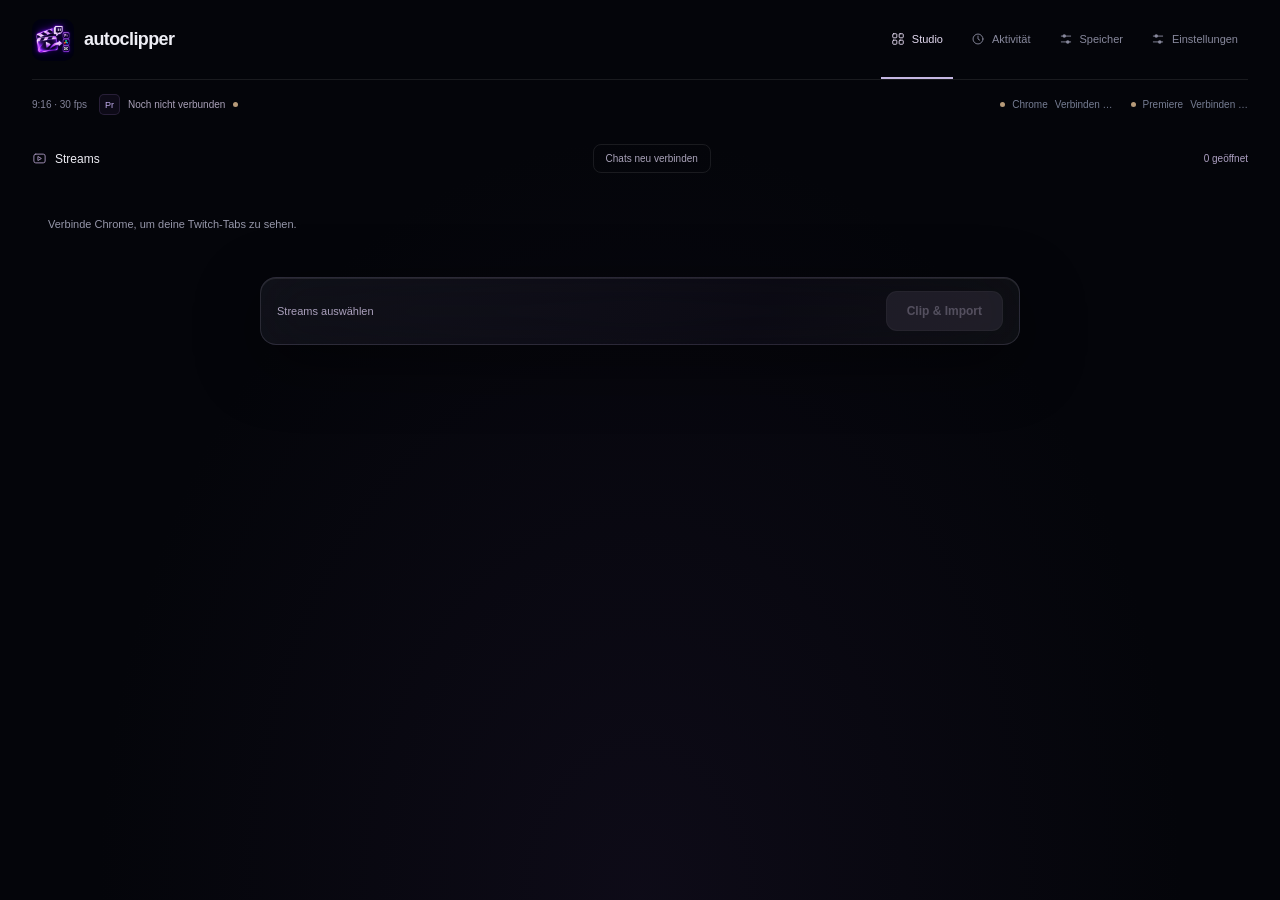
==== commit 94661e41: "Add facecam detection, guided setup and clip design previews Package camera detection for macOS and " ====
--- a/src/index.html
+++ b/src/index.html
@@ -54,25 +54,184 @@
 
 .setup-checks{display:grid;gap:8px;margin:14px 0}.setup-step{display:flex;align-items:center;justify-content:space-between;gap:10px;padding:8px 10px;border-radius:10px;background:#ffffff09}.setup-ready{color:#a6dfbd}.setup-wait{color:#e1bf89}.setup-step button{white-space:nowrap}#editorChoice{color:var(--text);background:#1b1b2b;border:1px solid var(--line);border-radius:6px;max-width:145px}
 .language-picker{display:inline-flex;align-items:center;gap:8px;font-size:12px}.language-picker select{color-scheme:dark;font:inherit;max-width:100%;padding:3px 6px;border-radius:6px}
+.design-editor{margin:12px 0;padding:10px;border:1px solid #ffffff20;border-radius:10px}
+.design-editor summary{cursor:pointer;font-weight:600}.design-editor label{display:block;margin:7px 0;font-size:12px}
+.design-editor textarea,.design-editor select,.design-editor input:not([type=checkbox]){display:block;width:100%;box-sizing:border-box;color:inherit;background:#181821;border:1px solid #ffffff25;border-radius:5px;padding:4px}
+.design-inspector{display:grid;grid-template-columns:minmax(0,1fr) minmax(90px,28%);gap:16px;align-items:start;margin:8px 0 14px}
+.design-properties{min-width:0}.design-properties h3{font-size:12px;margin:0;color:var(--muted)}
+.design-section{padding:10px 0;border-bottom:1px solid var(--line)}
+.design-grid{display:grid;grid-template-columns:repeat(2,minmax(0,1fr));gap:0 8px}
+.design-style-row{display:flex;gap:10px;align-items:end;flex-wrap:wrap}.design-style-row>label:first-child{flex:1;min-width:100px}
+.design-editor input[type=color]{height:32px}.design-editor input[type=range]{accent-color:#c4a8eb;padding:0;border:0}
+.design-size-label{display:flex;justify-content:space-between}.design-size-label output{color:#dbc5f9;font-variant-numeric:tabular-nums}
+.design-format{display:flex;gap:4px;margin:7px 0}.design-format button{min-width:32px}
+.design-format button[aria-pressed=true]{background:#a684d544;border-color:#c4a8eb;color:#f2e5ff}
+.design-preview{width:100%;max-width:212px;margin:0;justify-self:end;text-align:right;color:var(--muted);font-size:11px}
+#titlePreview{display:block;box-sizing:border-box;width:100%;height:auto;aspect-ratio:9/16;margin-bottom:5px;border:1px solid var(--line);border-radius:8px;background:#141421}
+#designAssets{display:grid;grid-template-columns:repeat(auto-fit,minmax(min(100%,180px),1fr));gap:5px;margin:6px 0;padding:0;list-style:none}
+#designAssets li{display:flex;align-items:center;gap:7px;min-width:0}#designAssets .asset-name{flex:1;overflow:hidden;text-overflow:ellipsis;white-space:nowrap}
+.asset-preview{display:grid;place-items:center;width:50px;height:34px;flex:none;background:#141421;border:1px solid var(--line);border-radius:5px;overflow:hidden;color:var(--muted)}
+.asset-preview img{width:100%;height:100%;object-fit:contain}
+@media(max-width:460px){.design-inspector{gap:8px}.design-grid{grid-template-columns:minmax(0,1fr)}}
+.design-defaults{margin:9px 0 12px;padding:8px;background:#6eb5ff10;border-radius:6px}.design-defaults p{margin:0 0 6px}.design-help{color:var(--muted)}#saveDesign{border-color:#6eb5ff99}.design-buttons{flex-wrap:wrap}.design-editor [hidden]{display:none!important}
+
+.camera-tools{margin-top:10px;padding:10px 14px}.camera-tools p:empty{display:none}
+.camera-preview{position:relative;width:min(100%,620px);touch-action:none;cursor:crosshair;margin-bottom:8px}
+.camera-preview img{display:block;width:100%;user-select:none;pointer-events:none}
+#cameraSelection{position:absolute;border:2px solid #bc9cff;background:#9f63ff30;pointer-events:none;box-sizing:border-box}
+
+.activity-shortcut{display:flex;align-items:center;gap:6px;border:1px solid var(--line);background:#ffffff09;border-radius:10px;padding:4px 8px;color:inherit;cursor:pointer}
+.settings-heading{display:flex;align-items:center;justify-content:space-between;gap:12px;margin:18px 0}
+.settings-heading h1{font-size:23px;margin:0}.settings-grid{display:grid;grid-template-columns:1fr 1fr;align-items:start;gap:14px}
+.settings-group,.settings-grid .design-editor{margin:0;padding:14px;border:1px solid var(--line);border-radius:12px;background:#ffffff06}
+.settings-group h2{font-size:14px;margin:0 0 12px}.settings-group label{display:block;margin:8px 0}
+.settings-group select{margin-left:5px}.settings-connections{grid-row:span 2}.settings-grid .design-editor{grid-column:1/-1}
+.settings-footer{display:flex;flex-wrap:wrap;gap:8px;margin-top:16px}.settings-footer button,.settings-heading button,.setup-guide button,.camera-tools button{border:1px solid var(--line);color:inherit;background:#ffffff0c;border-radius:8px;padding:7px 11px;cursor:pointer}
+.settings-connections p,.setup-guide-content p{color:var(--muted)}.settings-connections p:empty,#setupGuideError:empty{display:none}
+.setup-guide{box-sizing:border-box;width:min(540px,calc(100vw - 28px));max-height:calc(100dvh - 36px);padding:24px;color:var(--text);background:#181724;border:1px solid #4b435d;border-radius:16px;box-shadow:0 16px 60px #0008}
+.setup-guide::backdrop{background:#090812b8}.setup-guide h1{font-size:23px;margin:10px 0 6px}.setup-guide header>p{color:var(--muted);margin:0 0 10px}.setup-guide .setup-guide-progress{color:var(--accent);font-weight:650}
+.setup-guide-marks{display:flex;gap:6px}.setup-guide-marks span{height:3px;flex:1;border-radius:3px;background:#ffffff20}.setup-guide-marks .reached{background:var(--accent)}
+#setupGuideContent{margin:17px 0}#setupGuideContent>div>p{color:var(--muted)}#setupGuideError{color:#ff9aa9}
+.setup-guide footer{display:flex;flex-wrap:wrap;justify-content:flex-end;gap:8px}.setup-guide footer button:first-child{margin-right:auto}
+.setup-guide button.primary{background:var(--accent);color:#18121f;font-weight:650}.setup-guide :focus-visible{outline:2px solid var(--accent);outline-offset:2px}
+@media(max-width:650px){.settings-grid{grid-template-columns:1fr}.settings-connections{grid-row:auto}.setup-guide{padding:17px}}
+
+.ac-select{display:inline-block;max-width:100%;vertical-align:middle}
+.design-editor .ac-select{display:block}.settings-group .ac-select{margin-left:5px}
+.ac-select-trigger{min-height:32px;display:flex;align-items:center;justify-content:space-between;gap:12px;width:100%;text-align:left;color:var(--text);font:inherit;padding:5px 10px;background:#221e30;border:1px solid #b8a0db40;border-radius:8px;cursor:pointer}
+.ac-select-trigger::after{content:"";width:6px;height:6px;flex:none;border-right:1.5px solid var(--accent);border-bottom:1.5px solid var(--accent);transform:rotate(45deg) translateY(-2px)}
+.ac-select-trigger:hover,.ac-select-trigger[aria-expanded=true]{background:#30253e;border-color:#b8a0db80}
+.ac-select-trigger:disabled{opacity:.45;cursor:default}
+.ac-select-menu{position:fixed;z-index:1000;overflow:auto;box-sizing:border-box;padding:4px;background:#211b2d;border:1px solid #af93d563;border-radius:10px;box-shadow:0 8px 26px #0009}
+.ac-select-option{display:flex;justify-content:space-between;align-items:center;gap:12px;width:100%;padding:7px 9px;border:0;border-radius:6px;color:var(--text);font:inherit;text-align:left;background:transparent;cursor:pointer}
+.ac-select-option:hover,.ac-select-option:focus-visible{background:#ffffff16}
+.ac-select-option[aria-selected=true]{background:#a684d52e;color:#e9d9ff}.ac-select-option[aria-selected=true]::after{content:"✓";color:var(--accent)}
+.ac-select-option:disabled{opacity:.45;cursor:default}
+input[type=checkbox]{appearance:none;-webkit-appearance:none;box-sizing:border-box;display:inline-grid;place-content:center;flex:0 0 16px;width:16px;height:16px;vertical-align:middle;border:1px solid #ad95c86e;border-radius:4px;background:#221e30;cursor:pointer}
+input[type=checkbox]:checked,input[type=checkbox]:indeterminate{background:#c4a8eb;border-color:#c4a8eb}
+input[type=checkbox]:checked::before{content:"";width:7px;height:4px;border-left:2px solid #21172d;border-bottom:2px solid #21172d;transform:translateY(-1px) rotate(-45deg)}
+input[type=checkbox]:indeterminate::before{content:"";width:8px;height:2px;background:#21172d}
+input[type=checkbox]:disabled{opacity:.45;cursor:default}
+.ac-select-trigger:focus-visible,.ac-select-option:focus-visible,input[type=checkbox]:focus-visible{outline:2px solid var(--accent);outline-offset:2px}
 </style></head><body>
 <svg style="display:none" aria-hidden="true"><symbol id="cut" viewBox="0 0 24 24"><path d="m9 9 11 11M9 15 20 4M13 12l7-8"/><circle cx="6" cy="6" r="3"/><circle cx="6" cy="18" r="3"/></symbol><symbol id="grid" viewBox="0 0 24 24"><rect x="3" y="3" width="7" height="7" rx="1.5"/><rect x="14" y="3" width="7" height="7" rx="1.5"/><rect x="3" y="14" width="7" height="7" rx="1.5"/><rect x="14" y="14" width="7" height="7" rx="1.5"/></symbol><symbol id="clock" viewBox="0 0 24 24"><circle cx="12" cy="12" r="8.5"/><path d="M12 7v5l3 2"/></symbol><symbol id="settings" viewBox="0 0 24 24"><path d="M4 7h16M4 17h16"/><circle cx="9" cy="7" r="3" fill="currentColor" stroke="none"/><circle cx="15" cy="17" r="3" fill="currentColor" stroke="none"/></symbol><symbol id="arrow" viewBox="0 0 24 24"><path d="M4 12h15m-6-6 6 6-6 6"/></symbol><symbol id="check" viewBox="0 0 24 24"><path d="m5 12 4 4L19 6"/></symbol><symbol id="plus" viewBox="0 0 24 24"><path d="M12 5v14M5 12h14"/></symbol><symbol id="video" viewBox="0 0 24 24"><rect x="3" y="5" width="18" height="14" rx="3"/><path d="m10 9 5 3-5 3Z"/></symbol><symbol id="refresh" viewBox="0 0 24 24"><path d="M20 7v5h-5M4 17v-5h5M6 7a7 7 0 0 1 12-1l2 6M4 12l2 6a7 7 0 0 0 12-1"/></symbol><symbol id="close" viewBox="0 0 24 24"><path d="m6 6 12 12M18 6 6 18"/></symbol><symbol id="spark" viewBox="0 0 24 24"><path d="m12 3 2.4 6.6L21 12l-6.6 2.4L12 21l-2.4-6.6L3 12l6.6-2.4Z"/></symbol></svg>
-<aside class="rail"><div class="brand"><img class="app-logo" src="/assets/logo.png" alt="Autoclipper"><span class="brandname">autoclipper</span></div><div class="version">Twitch → Premiere</div><nav class="nav" aria-label="Navigation"><button class="active" id="navStudio" title="Studio"><svg><use href="#grid"/></svg><span>Status</span></button><button id="navHistory" title="Aktivität"><svg><use href="#clock"/></svg><span>Aktivität</span></button><button id="navCleanup" title="Speicher"><svg><use href="#settings"/></svg><span>Speicher</span></button><button id="navSetup" title="Einrichtung"><svg><use href="#settings"/></svg><span>Einrichtung</span></button></nav><div class="rail-bottom online"><i class="dot"></i><span>Made for your Mac</span></div></aside>
-<main class="main"><div class="topbar"><div class="breadcrumb">Autoclipper <span>／</span> <span>Status</span></div><div class="compact-destination" aria-label="Schnittziel"><span class="compact-spec" id="editorSpec">9:16 · 30 fps</span><span class="pr" id="editorBadge">Pr</span><span id="projectName">Noch nicht verbunden</span><select id="editorChoice" aria-label="Schnittziel"><option value="auto">Auto</option><option value="premiere">Premiere Pro</option><option value="resolve">Resolve Studio (Beta)</option><option value="capcut">CapCut</option></select><i class="dot" id="projectDot"></i></div><div class="connections"><div class="connection" id="browser"><i class="dot"></i><span class="appname">Chrome</span><span id="browserStatus">Verbinden …</span></div><div class="connection" id="premiere"><i class="dot"></i><span class="appname">Premiere</span><span id="premiereStatus">Verbinden …</span></div></div></div>
-
-<section class="support"><details id="setup"><summary>Einrichtung <span id="setupCount"></span></summary>
-<div class="setup-checks">
-<label class="language-picker">Sprache <select id="languageChoice" aria-label="Sprache"><option value="de">Deutsch</option><option value="en-GB">English (UK)</option><option value="en-US">English (US)</option><option value="es">Español</option></select></label>
-<div class="setup-step"><span id="setupChrome">Chrome</span><button id="openChromeSetup">Chrome-Erweiterungen öffnen</button></div>
-<div class="setup-step"><span id="setupStream">Twitch</span></div>
-<div class="setup-step"><span id="setupEditor">Schnittziel</span><button id="installPremierePanel">Premiere-Panel installieren</button><button id="openPremiereSetup" hidden>Premiere starten</button></div>
+<aside class="rail"><div class="brand"><img class="app-logo" src="/assets/logo.png" alt="Autoclipper"><span class="brandname">autoclipper</span></div><div class="version">Twitch → Premiere</div><nav class="nav" aria-label="Navigation"><button class="active" id="navStudio" title="Studio" aria-current="page"><svg><use href="#grid"/></svg><span>Studio</span></button><button id="navHistory" title="Aktivität"><svg><use href="#clock"/></svg><span>Aktivität</span></button><button id="navCleanup" title="Speicher"><svg><use href="#settings"/></svg><span>Speicher</span></button><button id="navSetup" title="Einstellungen"><svg><use href="#settings"/></svg><span>Einstellungen</span></button></nav><div class="rail-bottom online"><i class="dot"></i><span>Made for your Mac</span></div></aside>
+<main class="main"><div class="topbar"><div class="breadcrumb">Autoclipper <span>／</span> <span id="viewTitle">Studio</span></div><div class="compact-destination" aria-label="Schnittziel"><span class="compact-spec" id="editorSpec">9:16 · 30 fps</span><span class="pr" id="editorBadge">Pr</span><span id="projectName">Noch nicht verbunden</span><i class="dot" id="projectDot"></i></div><div class="connections"><div class="connection" id="browser"><i class="dot"></i><span class="appname">Chrome</span><span id="browserStatus">Verbinden …</span></div><div class="connection" id="premiere"><i class="dot"></i><span class="appname">Premiere</span><span id="premiereStatus">Verbinden …</span></div></div></div>
+
+
+<div id="notice" class="notice" role="alert"></div>
+<div id="cameraReview" class="panel camera-tools" hidden>
+ <p id="cameraStatus" class="micro" role="status"></p>
+ <p>Ziehe einen Rahmen um deine Facecam.</p>
+ <div class="camera-preview"><img id="cameraPreview" alt="Cam-Vorschau" draggable="false"><div id="cameraSelection" hidden></div></div>
+ <div class="actions"><button id="cameraApply" disabled>Cam-Ausschnitt übernehmen</button> <button id="cameraSkip">Ohne Cam importieren</button></div>
 </div>
-<p id="setupHint"></p><p>Clip-Gestaltung: In Premiere unter Fenster → Erweiterungen → Autoclipper.</p><button id="folder">Clips &amp; Projekte öffnen ↗</button> <button id="openSupport">Support &amp; donations ↗</button>
-</details></section>
+
+<section id="studioView" data-view>
 <div class="workspace" id="studio"><section class="panel"><div class="panel-head"><div class="panel-title"><svg><use href="#video"/></svg> Streams</div><button class="link" id="reloadChats" title="Alle Chats neu laden · Player läuft weiter">Chats neu verbinden</button><span class="count" id="tabCount">0 geöffnet</span></div><div class="sources native-stream-list" id="sources" role="group" aria-label="Eingehende Twitch-Tabs"><div class="empty">Verbinde Chrome, um deine Twitch-Tabs zu sehen.</div></div><div class="source-footer"><p class="micro">Die Auswahl steuerst du über das Autoclipper-Symbol in Chrome.</p></div></section>
 </div>
-<div class="native-capture glass"><span id="nativeSelection" class="selection-count">Streams auswählen</span><button id="nativeClip" class="primary" disabled>Clip & Import</button></div><p id="nativeClipStatus" class="native-clip-status" role="status"></p><div id="notice" class="notice" role="alert"></div><section id="history"><div class="activity-head"><h2>Verarbeitung & letzte Clips</h2><span id="activityCount">Dein kreativer Flow</span></div><div class="activity" id="jobs"><div class="empty">Keine Aktivitäten.</div></div><details class="failed" id="failed"><summary id="failedSummary">Fehlgeschlagene Aktionen</summary><div class="activity" id="failedJobs"></div></details></section>
-<section class="cleanup" id="cleanup"><div class="activity-head"><h2>Speicher</h2><span class="cleanup-total" id="storageTotal">Lade Speicherbelegung …</span></div><div class="activity"><div class="cleanup-title-row"><span>Dateien</span><button class="cleanup-link" id="selectFiles">Alle</button></div><div class="cleanup-files" id="cleanupFiles"></div><div class="cleanup-controls"><span class="cleanup-size" id="selectedSize">Keine Auswahl</span><button class="cleanup-link" id="deselectFiles">Keine</button></div><label class="cleanup-option"><input type="checkbox" id="clearHistory">Verlauf leeren<small id="historySize">Abgeschlossene Aktionen</small></label><label class="cleanup-option"><input type="checkbox" id="clearLogs">Log leeren<small id="logSize">app.log</small></label><div class="cleanup-warning" id="deleteWarning" hidden>MP4 erst nach dem Export entfernen: Premiere verwendet die Originaldatei. Nach dem Verschieben ist sie dort offline. Im Papierkorb kannst du sie bei Bedarf zurückholen.</div><button class="cleanup-submit" id="cleanupSubmit" disabled>Bereinigen</button><p class="cleanup-note">Dateien landen im Papierkorb. Laufende Importe bleiben geschützt.</p><p class="cleanup-result" id="cleanupResult" role="status" aria-live="polite"></p></div></section><label class="auto-chat-option"><input type="checkbox" id="autoChatReconnect">Chat automatisch neu verbinden</label></main>
-<script src="/i18n.js"></script><script>
+<div class="native-capture glass"><span id="nativeSelection" class="selection-count">Streams auswählen</span><button id="nativeClip" class="primary" disabled>Clip & Import</button></div><p id="nativeClipStatus" class="native-clip-status" role="status"></p>
+
+<aside id="designAction" class="panel camera-tools" hidden>
+<p>Ein Clip wartet auf seine Gestaltung.</p><button id="openPendingDesign">Gestaltung öffnen</button>
+</aside>
+</section>
+<section id="history" data-view hidden><div class="activity-head"><h2>Verarbeitung & letzte Clips</h2><span id="activityCount">Dein kreativer Flow</span></div><div class="activity" id="jobs"><div class="empty">Keine Aktivitäten.</div></div><details class="failed" id="failed"><summary id="failedSummary">Fehlgeschlagene Aktionen</summary><div class="activity" id="failedJobs"></div></details></section>
+<section class="cleanup" id="cleanup" data-view hidden><div class="activity-head"><h2>Speicher</h2><span class="cleanup-total" id="storageTotal">Lade Speicherbelegung …</span></div><div class="activity"><div class="cleanup-title-row"><span>Dateien</span><button class="cleanup-link" id="selectFiles">Alle</button></div><div class="cleanup-files" id="cleanupFiles"></div><div class="cleanup-controls"><span class="cleanup-size" id="selectedSize">Keine Auswahl</span><button class="cleanup-link" id="deselectFiles">Keine</button></div><label class="cleanup-option"><input type="checkbox" id="clearHistory">Verlauf leeren<small id="historySize">Abgeschlossene Aktionen</small></label><label class="cleanup-option"><input type="checkbox" id="clearLogs">Log leeren<small id="logSize">app.log</small></label><div class="cleanup-warning" id="deleteWarning" hidden>MP4 erst nach dem Export entfernen: Premiere verwendet die Originaldatei. Nach dem Verschieben ist sie dort offline. Im Papierkorb kannst du sie bei Bedarf zurückholen.</div><button class="cleanup-submit" id="cleanupSubmit" disabled>Bereinigen</button><p class="cleanup-note">Dateien landen im Papierkorb. Laufende Importe bleiben geschützt.</p><p class="cleanup-result" id="cleanupResult" role="status" aria-live="polite"></p></div></section>
+<section id="settingsView" data-view hidden>
+ <header class="settings-heading"><h1>Einstellungen</h1><button id="restartSetup">Einrichtung erneut öffnen</button></header>
+ <div class="settings-grid">
+  <section id="setupPreferences" class="settings-group">
+   <h2>Allgemein</h2>
+   <label class="language-picker">Sprache <select id="languageChoice" aria-label="Sprache"><option value="de">Deutsch</option><option value="en-GB">English (UK)</option><option value="en-US">English (US)</option><option value="es">Español</option></select></label>
+   <label>Schnittziel <select id="editorChoice" aria-label="Schnittziel"><option value="auto">Auto</option><option value="premiere">Premiere Pro</option><option value="resolve">Resolve Studio (Beta)</option><option value="capcut">CapCut</option></select></label>
+  </section>
+  <div class="settings-group settings-connections">
+   <h2>Verbindungen</h2>
+   <div id="setupBrowser"><div class="setup-step"><span id="setupChrome">Chrome</span><button id="openChromeSetup">Chrome-Erweiterungen öffnen</button></div>
+<div class="setup-step"><span id="setupStream">Twitch</span></div>
+<p id="setupBrowserHint"></p></div>
+   <div id="setupDestination"><div class="setup-step"><span id="setupEditor">Schnittziel</span><button id="installPremierePanel">Premiere-Panel installieren</button><button id="openPremiereSetup" hidden>Premiere starten</button></div><p id="setupEditorHint"></p></div>
+  </div>
+  <section class="settings-group">
+   <h2>Automatik</h2>
+   <label><input type="checkbox" id="autoCamera"> Auto Cam Detection</label>
+   <p id="cameraPreferenceStatus" class="micro" role="status"></p>
+   <label class="auto-chat-option"><input type="checkbox" id="autoChatReconnect">Chat automatisch neu verbinden</label>
+  </section>
+  <details class="design-editor panel" id="clipDesign">
+<summary>Titel &amp; automatische Assets</summary>
+<section class="design-defaults">
+<p id="designDefaultState" role="status">Keine automatische Gestaltung gespeichert.</p>
+<div class="actions design-buttons"><button type="button" id="pickAssets">Eigene Assets wählen</button><button type="button" id="saveDesign">Für alle neuen Clips speichern</button></div>
+<input type="file" id="overlayFiles" multiple hidden accept=".mov,.mp4,.png,.jpg,.jpeg">
+<ul id="designAssets"></ul>
+<p id="designHandoff" class="design-help" hidden>CapCut: Clips und Overlays aus dem geöffneten Ordner in die Timeline ziehen.</p>
+<p class="design-help">Speichert die gewählten Assets und den Titel unten für neue Timelines.</p>
+</section>
+<label class="design-hold"><input id="holdDesign" type="checkbox"> Bei neuen Clips auf Gestaltung warten</label>
+<p id="designWaiting" hidden>Der Clip wartet vor dem Import auf deine Freigabe.</p>
+<div class="design-inspector">
+ <div class="design-properties">
+  <label>Titel<textarea id="titleText" rows="2" maxlength="160" placeholder="Optionaler Titel"></textarea></label>
+  <section class="design-section">
+   <h3>Text</h3>
+   <div class="design-grid">
+    <label>Schriftart<input id="titleFont" value="Arial" maxlength="80"></label>
+    <label>Schriftvorschläge<select id="titleFontPreset"><option value="">Auswählen</option><option>Arial</option><option>Arial Black</option><option>Helvetica Neue</option><option>Montserrat</option><option>Bebas Neue</option><option>Verdana</option><option>Georgia</option></select></label>
+   </div>
+   <div class="design-style-row">
+    <label>Schriftschnitt<select id="titleWeight"><option value="700">Fett</option><option value="400">Normal</option><option value="900">Extra fett</option></select></label>
+    <div class="design-format">
+     <button type="button" id="titleItalic" aria-label="Kursiv" title="Kursiv" aria-pressed="false"><i>T</i></button>
+     <button type="button" id="titleUppercase" aria-label="Großbuchstaben" title="Großbuchstaben" aria-pressed="false">TT</button>
+    </div>
+   </div>
+   <label><span class="design-size-label">Schriftgröße <output id="titleSizeValue" for="titleSize">82</output></span><input id="titleSize" type="range" min="30" max="150" value="82"></label>
+  </section>
+  <section class="design-section">
+   <h3>Aussehen <span aria-hidden="true">·</span> <span id="titleEditor">Premiere Pro</span></h3>
+   <div class="design-grid">
+    <label>Füllung<input id="titleColor" type="color" value="#ffffff"></label>
+    <label>Konturfarbe<input id="titleStrokeColor" type="color" value="#000000"></label>
+    <label>Konturstärke<input id="titleStrokeWidth" type="range" min="0" max="20" value="6"></label>
+    <label data-title-editors="premiere resolve">Schatten<input id="titleShadow" type="range" min="0" max="30" value="0"></label>
+    <label data-title-editors="resolve">Ausrichtung<select id="titleAlign"><option value="center">Zentriert</option><option value="left">Links</option><option value="right">Rechts</option></select></label>
+    <label data-title-editors="capcut">Texthintergrund<input id="titleBackground" type="checkbox"></label>
+    <label data-title-editors="capcut">Hintergrundfarbe<input id="titleBackgroundColor" type="color" value="#171322"></label>
+   </div>
+  </section>
+  <section class="design-section">
+   <h3>Layout</h3>
+   <div class="design-grid">
+    <label>Plattform<select id="titlePlatform"><option value="tiktok">TikTok</option><option value="reels">Instagram Reels</option><option value="shorts">YouTube Shorts</option></select></label>
+    <label>Position<select id="titlePosition"><option value="top">Oben</option><option value="center">Mitte</option><option value="bottom">Unten</option></select></label>
+    <label>Dauer (Sek.)<input id="titleDuration" type="number" min="1" max="15" value="5"></label>
+   </div>
+  </section>
+ </div>
+ <figure class="design-preview"><canvas id="titlePreview" width="1080" height="1920" aria-label="Titelvorschau"></canvas><figcaption>9:16</figcaption></figure>
+</div>
+<div class="actions design-buttons"><button id="applyDesign" disabled>Für aktuellen Clip übernehmen</button><button id="skipDesign" hidden>Ohne Gestaltung importieren</button></div>
+<p id="designStatus" role="status"></p>
+</details>
+ </div>
+ <footer class="settings-footer"><button id="folder">Clips &amp; Projekte öffnen ↗</button> <button id="openSupport">Support &amp; donations ↗</button>
+</footer>
+</section>
+</main>
+<dialog id="setupGuide" class="setup-guide" aria-labelledby="setupGuideTitle">
+ <header>
+  <p id="setupGuideProgress" class="setup-guide-progress"></p>
+  <div id="setupGuideMarks" class="setup-guide-marks" aria-hidden="true"><span></span><span></span><span></span><span></span></div>
+  <h1 id="setupGuideTitle" tabindex="-1"></h1>
+  <p id="setupGuideDescription"></p>
+ </header>
+ <div id="setupGuideContent"></div>
+ <p id="setupGuideError" role="alert"></p>
+ <footer><button id="setupGuideSkip">Jetzt überspringen</button><button id="setupGuideBack">Zurück</button><button id="setupGuideNext" class="primary">Weiter</button></footer>
+</dialog>
+<script src="/i18n.js"></script><script src="/controls.js"></script><script src="/clip-design.js"></script><script src="/camera-review.js"></script><script src="/setup-flow.js"></script><script>
 // The same lightweight view is used by the extension and the native app.
 (()=>{
  const data=new Map();let current=null,anchor=null,delay=0,opened=false,keyboard=false;
@@ -119,7 +278,11 @@
 function icon(name,cls=''){const e=document.createElementNS('http://www.w3.org/2000/svg','svg');if(cls)e.setAttribute('class',cls);e.setAttribute('aria-hidden','true');const use=document.createElementNS('http://www.w3.org/2000/svg','use');use.setAttribute('href','#'+name);e.append(use);return e;}
 function el(tag,text,cls){const e=document.createElement(tag);e.textContent=text;if(cls)e.className=cls;return e;}
 async function api(path,data){const r=await fetch('/api/'+path,{method:data?'POST':'GET',headers:{'Content-Type':'application/json','X-Autoclipper-Token':TOKEN},body:data?JSON.stringify(data):undefined});const d=await r.json();if(!r.ok)throw Error(d.error);return d;}
-async function action(path,data={}){if(pendingAction)return;pendingAction=true;try{$('notice').textContent='';await api(path,data);await refresh();}catch(e){$('notice').textContent=acMessage(e.message);}finally{pendingAction=false;}}
+function showAppError(error){
+ const target=$('setupGuide').open?$('setupGuideError'):$('notice');
+ target.textContent=acMessage(error);
+}
+async function action(path,data={}){if(pendingAction)return;pendingAction=true;try{$('notice').textContent='';await api(path,data);await refresh();}catch(e){showAppError(e.message);}finally{pendingAction=false;}}
 function channel(t){try{const u=new URL(t.url);if(u.hostname==='clips.twitch.tv')return acText('Clip-Vorschau');const name=u.pathname.split('/').filter(Boolean)[0];if(name&&!['directory','videos','downloads','settings'].includes(name))return name;}catch{}return (t.title||'Twitch').replace(/^\(\d+\)\s*/,'').replace(/\s*- Twitch.*$/,'');}
 function isDirectMP4(p){try{return p&&/\.mp4$/i.test(new URL(p.src).pathname);}catch{return false;}}
 function playbackTime(t){if(!Number.isFinite(t))return '—';return Math.floor(t/60)+':'+String(Math.floor(t%60)).padStart(2,'0');}
@@ -164,13 +327,18 @@
  const path=document.createElementNS(ns,'path');path.setAttribute('d',paths[phase[0]]);symbol.append(path);wrap.append(symbol);return wrap;
 }
 let activityDrawer;
-function initActivities(container,host){
- activityDrawer=document.createElement('details');activityDrawer.className='activity-drawer';const summary=document.createElement('summary');summary.setAttribute('aria-label',acText('Aktivitäten öffnen'));summary.title=acText('Aktivitäten');summary.append(progressRing());const label=document.createElement('span');label.className='activity-short';label.textContent=acText('Aktivitäten');summary.append(label);activityDrawer.append(summary);const panel=document.createElement('div');panel.className='activity-popover glass';panel.append(container);activityDrawer.append(panel);host.append(activityDrawer);
- document.addEventListener('pointerdown',e=>{if(activityDrawer.open&&!activityDrawer.contains(e.target))activityDrawer.open=false;});document.addEventListener('keydown',e=>{if(e.key==='Escape'){activityDrawer.open=false;summary.focus();}});
+function initActivities(host){
+ activityDrawer=document.createElement('button');
+ activityDrawer.type='button';
+ activityDrawer.className='activity-shortcut';
+ activityDrawer.onclick=()=>selectView('navHistory');
+ activityDrawer.setAttribute('aria-label',acText('Aktivitäten öffnen'));
+ activityDrawer.append(progressRing());
+ host.append(activityDrawer);
 }
 function updateActivities(jobs){
  if(!activityDrawer)return;const active=jobs.filter(j=>j.queueEntry&&!['done','error'].includes(j.status));const latest=active.find(j=>!['queued','capture_pending','download_wait'].includes(j.status))||active[0]||[...jobs].reverse().find(j=>['clip','batch'].includes(j.kind));
- const summary=activityDrawer.querySelector('summary');summary.replaceChildren(progressRing(latest));const text=document.createElement('span');text.className='activity-short';text.textContent=active.length?active.length+' · '+(activityPhases[latest?.status]?.[1]||acText('Aktiv')):latest?activityPhases[latest.status]?.[1]||acText('Aktivitäten'):acText('Aktivitäten');summary.append(text);
+ const summary=activityDrawer;summary.replaceChildren(progressRing(latest));const text=document.createElement('span');text.className='activity-short';text.textContent=active.length?active.length+' · '+(activityPhases[latest?.status]?.[1]||acText('Aktiv')):latest?activityPhases[latest.status]?.[1]||acText('Aktivitäten'):acText('Aktivitäten');summary.append(text);
  summary.setAttribute('aria-label',text.textContent+acText(' · Aktivitäten öffnen'));summary.title=acMessage(latest?.message)||acText('Aktivitäten');
 }
 
@@ -213,9 +381,46 @@
  if(!tabsNow.length&&!area.querySelector('.empty'))area.append(el('div',acText('Twitch-Stream in Chrome öffnen.'),'empty'));
 }
 
-function friendly(j){if(j.syncWarning)return acMessage(j.syncWarning);if(j.status==='done'&&j.syncResult?.verified)return acText('Audio synchronisiert');if(j.kind==='rename')return j.status==='done'?acText('Sequenznamen aktualisiert'):acMessage(j.message);if(j.mediaDeleted)return acText('Quelldatei in den Papierkorb verschoben');if(j.status==='done'&&['resolve','capcut'].includes(j.editor))return acMessage(j.message);if(j.status==='done')return ['project','ensure'].includes(j.kind)?acText('Projekt vorbereitet'):acText('In Premiere importiert');if(j.message?.startsWith('Video-Diagnose:'))return acText('MP4-Quelle wurde beim Test noch nicht erkannt.');return (acMessage(j.message)||acText('Wartet …')).replace(/ \(Zeile \d+\)/g,'');}
+function friendly(j){if(j.cameraWarning&&!j.cameraPath)return acMessage(j.cameraWarning);if(j.syncWarning)return acMessage(j.syncWarning);if(j.status==='done'&&j.syncResult?.verified)return acText('Audio synchronisiert');if(j.kind==='rename')return j.status==='done'?acText('Sequenznamen aktualisiert'):acMessage(j.message);if(j.mediaDeleted)return acText('Quelldatei in den Papierkorb verschoben');if(j.status==='done'&&['resolve','capcut'].includes(j.editor))return acMessage(j.message);if(j.status==='done')return ['project','ensure'].includes(j.kind)?acText('Projekt vorbereitet'):acText('In Premiere importiert');if(j.message?.startsWith('Video-Diagnose:'))return acText('MP4-Quelle wurde beim Test noch nicht erkannt.');return (acMessage(j.message)||acText('Wartet …')).replace(/ \(Zeile \d+\)/g,'');}
 function renderJobs(jobs,container){const list=$(container);list.replaceChildren();for(const j of jobs){const row=el('div','','job '+j.status),stamp=el('span','','job-icon');stamp.append(icon(j.status==='done'?'check':j.status==='error'?'close':'refresh',!['done','error'].includes(j.status)?'busy-icon':''));const body=el('div','','job-body');const title=j.kind==='rename'?acText('Sequenznamen'):['project','ensure'].includes(j.kind)?(j.path?.split('/').pop()||acText('Neues Projekt')):(j.channel?channel({title:j.channel}):'Twitch-Clip');body.append(el('div',title,'job-title'),el('div',friendly(j),'job-meta'));row.append(progressRing(j),body,el('span',new Date(j.created*1000).toLocaleTimeString(acI18n.locale,{hour:'2-digit',minute:'2-digit'}),'job-time'));if(j.hasMedia&&['done','error'].includes(j.status)){const file=el('button',acText('Datei anzeigen'),'job-action');file.onclick=()=>action('reveal-clip',{id:j.id});row.append(file);}if(j.retryable){const b=el('button','','job-action');b.append(icon('refresh'));b.textContent=acText('Import erneut versuchen');b.title=acText('MP4 erneut importieren');b.setAttribute('aria-label',acText('MP4 erneut importieren'));b.onclick=()=>action('retry-import',{id:j.id});row.append(b);}if(!['done','error'].includes(j.status)){const b=el('button',j.cancelRequested?acText('Abbruch angefordert'):acText('Abbrechen'),'job-action');b.disabled=!!j.cancelRequested;b.onclick=()=>action('cancel',{id:j.id});row.append(b);}list.append(row);}if(!jobs.length)list.append(el('div',acText('Keine Aktivitäten.'),'empty'));}
-let initialSetup=true;
+async function uploadOverlay(file) {
+ const response=await fetch('/api/design-asset',{
+  method:'POST',
+  headers:{'X-Autoclipper-Token':TOKEN,'X-Asset-Name':encodeURIComponent(file.name)},
+  body:file
+ });
+ const result=await response.json();
+ if(!response.ok)throw Error(result.error);
+ return result.path;
+}
+function chooseOverlays() {
+ const input=$('overlayFiles');
+ input.value='';
+ return new Promise((resolve,reject)=>{
+  input.oncancel=()=>resolve([]);
+  input.onchange=async()=>{
+   try {
+    const files=[...input.files];
+    if(files.length>6)throw Error(acText('Wähle bis zu sechs Dateien aus.'));
+    const paths=[];
+    for(const file of files)paths.push(await uploadOverlay(file));
+    resolve(paths);
+   }catch(error){reject(error);}
+  };
+  input.click();
+ });
+}
+async function loadAssetPreview(path) {
+ const response = await fetch('/api/design-preview?'+new URLSearchParams({path}), {
+  headers:{'X-Autoclipper-Token':TOKEN}
+ });
+ if (!response.ok) throw Error('Asset preview unavailable.');
+ return response.blob();
+}
+const renderClipDesign=window.initClipDesign(api,chooseOverlays,false,loadAssetPreview);
+const renderCamera=window.initCameraReview(api,TOKEN);
+
+const renderSetupGuide=window.initSetupFlow(api);
 function renderSetup(s){
  const chrome=!!s.browser.name, stream=!!s.browser.tabs?.length;
  const premiere=s.editor==='premiere'||!s.editor;
@@ -230,36 +435,57 @@
  for(const [id,ok,label] of steps){
   $(id).textContent=(ok?'✓  ':'○  ')+label;$(id).className=ok?'setup-ready':'setup-wait';
  }
- $('setupCount').textContent=premiere?'· '+[chrome,stream,ready].filter(Boolean).length+'/3':'';
  $('openChromeSetup').hidden=chrome;
  $('installPremierePanel').hidden=!premiere||ready||s.panelInstalled;
  $('openPremiereSetup').hidden=!premiere||ready||!s.panelInstalled||running.includes('premiere');
- $('setupHint').textContent=!chrome?acText('In Chrome den Entwicklermodus aktivieren und den Ordner „Chrome-Erweiterung“ entpackt laden.'):premiere&&!ready&&s.panelInstalled?acText('In Premiere: Fenster → Erweiterungen → Autoclipper. Bei Bedarf Premiere neu starten.'):'';
- if(initialSetup){
-  if(!chrome||!stream||premiere&&!ready)$('setup').open=true;
-  initialSetup=false;
- }
-}
-acI18n.bind(api,error=>$('notice').textContent=error);
+ $('setupBrowserHint').textContent=!chrome?acText('In Chrome den Entwicklermodus aktivieren und den Ordner „Chrome-Erweiterung“ entpackt laden.'):'';
+ $('setupEditorHint').textContent=premiere&&!ready&&s.panelInstalled?acText('In Premiere: Fenster → Erweiterungen → Autoclipper. Bei Bedarf Premiere neu starten.'):'';
+ renderSetupGuide(s.preferences);
+}
+acI18n.bind(api,error=>showAppError(error));
 $('editorChoice').onchange=()=>action('editor',{editor:$('editorChoice').value});
 $('openPremiereSetup').onclick=()=>action('open-premiere');
 $('openChromeSetup').onclick=()=>action('chrome-setup');
 $('installPremierePanel').onclick=()=>action('install-panel');
-async function refresh(){if(inflight)return;inflight=true;try{const s=await api('state');if(acI18n.sync(s.preferences))return;renderSetup(s);renderChatReload(s);renderChatPreference(s);if(s.storage)renderStorage(s.storage);tabsNow=s.browser.tabs||[];const browser=!!s.browser.name,pr=!!s.premiere.connected;$('browser').classList.toggle('online',browser);$('premiere').classList.toggle('online',pr);$('browserStatus').textContent=browser?acText('Verbunden'):'Offline';$('premiereStatus').textContent=pr?acText('Verbunden'):'Offline';$('projectName').textContent=pr?(s.premiere.project||acText('Kein Projekt geöffnet')):acText('Panel nicht verbunden');const alternate=s.editor==='resolve'||s.editor==='capcut';$('editorBadge').textContent=s.editor==='resolve'?'DR':s.editor==='capcut'?'CC':'Pr';$('premiere').hidden=alternate;$('editorSpec').hidden=s.editor==='capcut';if(alternate)$('projectName').textContent=s.editor==='resolve'?'DaVinci Resolve':acText('CapCut · Dateien');$('projectName').title=$('projectName').textContent;$('projectDot').style.background=pr?'#9fe3be':'#b29365';selectedTabs=new Set((s.selection||[]).filter(id=>tabsNow.some(t=>t.id===id)));nativeWorking=!!s.browser.capturing||s.jobs.some(j=>j.queueEntry&&['queued','capture_pending','clipping'].includes(j.status));renderSources();window.acMomentView?.update(tabsNow);nativeButton();updateActivities(s.jobs);const running=s.jobs.find(j=>['clip','batch'].includes(j.kind)&&!['done','error'].includes(j.status));window.currentCapture=running;const visible=[...s.jobs].reverse().filter(j=>j.status!=='error').slice(0,30),failed=[...s.jobs].reverse().filter(j=>j.status==='error');const key=JSON.stringify(visible);if(key!==lastJobs){lastJobs=key;renderJobs(visible,'jobs');}const fk=JSON.stringify(failed);if(fk!==lastFailed){lastFailed=fk;renderJobs(failed,'failedJobs');$('failed').hidden=!failed.length;$('failedSummary').textContent=failed.length+acText(' Fehler');}$('activityCount').textContent=s.jobs.filter(j=>j.status==='done'&&['clip','batch'].includes(j.kind)).length+acText(' Importe abgeschlossen');}catch(e){$('notice').textContent=acText('Die Verbindung zur App wurde unterbrochen. Bitte Autoclipper erneut öffnen.');}finally{inflight=false;}}
+async function refresh(){if(inflight)return;inflight=true;try{const s=await api('state');if(acI18n.sync(s.preferences))return;renderCamera(s);renderClipDesign(s);$('designAction').hidden=!s.jobs.some(j=>j.awaitingDesign&&!['done','error'].includes(j.status));renderSetup(s);renderChatReload(s);renderChatPreference(s);if(s.storage)renderStorage(s.storage);tabsNow=s.browser.tabs||[];const browser=!!s.browser.name,pr=!!s.premiere.connected;$('browser').classList.toggle('online',browser);$('premiere').classList.toggle('online',pr);$('browserStatus').textContent=browser?acText('Verbunden'):'Offline';$('premiereStatus').textContent=pr?acText('Verbunden'):'Offline';$('projectName').textContent=pr?(s.premiere.project||acText('Kein Projekt geöffnet')):acText('Panel nicht verbunden');const alternate=s.editor==='resolve'||s.editor==='capcut';$('editorBadge').textContent=s.editor==='resolve'?'DR':s.editor==='capcut'?'CC':'Pr';$('premiere').hidden=alternate;$('editorSpec').hidden=s.editor==='capcut';if(alternate)$('projectName').textContent=s.editor==='resolve'?'DaVinci Resolve':acText('CapCut · Dateien');$('projectName').title=$('projectName').textContent;$('projectDot').style.background=pr?'#9fe3be':'#b29365';selectedTabs=new Set((s.selection||[]).filter(id=>tabsNow.some(t=>t.id===id)));nativeWorking=!!s.browser.capturing||s.jobs.some(j=>j.queueEntry&&['queued','capture_pending','clipping'].includes(j.status));renderSources();window.acMomentView?.update(tabsNow);nativeButton();updateActivities(s.jobs);const running=s.jobs.find(j=>['clip','batch'].includes(j.kind)&&!['done','error'].includes(j.status));window.currentCapture=running;const visible=[...s.jobs].reverse().filter(j=>j.status!=='error').slice(0,30),failed=[...s.jobs].reverse().filter(j=>j.status==='error');const key=JSON.stringify(visible);if(key!==lastJobs){lastJobs=key;renderJobs(visible,'jobs');}const fk=JSON.stringify(failed);if(fk!==lastFailed){lastFailed=fk;renderJobs(failed,'failedJobs');$('failed').hidden=!failed.length;$('failedSummary').textContent=failed.length+acText(' Fehler');}$('activityCount').textContent=s.jobs.filter(j=>j.status==='done'&&['clip','batch'].includes(j.kind)).length+acText(' Importe abgeschlossen');}catch(e){$('notice').textContent=acText('Die Verbindung zur App wurde unterbrochen. Bitte Autoclipper erneut öffnen.');}finally{inflight=false;}}
 $('openSupport').onclick=()=>action('open-support');
-$('folder').onclick=()=>action('open-folder');function nav(id,target){for(const b of document.querySelectorAll('.nav button'))b.classList.toggle('active',b.id===id);$(target).scrollIntoView({behavior:matchMedia('(prefers-reduced-motion: reduce)').matches?'instant':'smooth',block:'start'});}$('navStudio').onclick=()=>{nav('navStudio','studio');window.scrollTo({top:0,behavior:'smooth'});};$('navHistory').onclick=()=>{activityDrawer.open=!activityDrawer.open;};$('navSetup').onclick=()=>{$('setup').open=true;nav('navSetup','setup');};
+$('folder').onclick=()=>action('open-folder');
+const appViews={
+ navStudio:['studioView','Studio'],
+ navHistory:['history','Aktivität'],
+ navCleanup:['cleanup','Speicher'],
+ navSetup:['settingsView','Einstellungen']
+};
+function selectView(id){
+ const [target,title]=appViews[id];
+ for(const [button,[view]] of Object.entries(appViews)){
+  const selected=button===id;
+  $(view).hidden=view!==target;
+  $(button).classList.toggle('active',selected);
+  if(selected)$(button).setAttribute('aria-current','page');
+  else $(button).removeAttribute('aria-current');
+ }
+ $('viewTitle').textContent=acText(title);
+ window.scrollTo(0,0);
+}
+for(const id of Object.keys(appViews))$(id).onclick=()=>selectView(id);
+$('openPendingDesign').onclick=()=>{
+ selectView('navSetup');
+ $('clipDesign').open=true;
+ $('clipDesign').scrollIntoView({block:'start'});
+};
 function bytes(n){return n>=1073741824?(n/1073741824).toLocaleString(acI18n.locale,{maximumFractionDigits:2})+' GB':n>=1048576?(n/1048576).toLocaleString(acI18n.locale,{maximumFractionDigits:1})+' MB':(n/1024).toLocaleString(acI18n.locale,{maximumFractionDigits:1})+' KB';}
 function cleanupSelection(){const files=storageNow.files.filter(f=>selectedFiles.has(f.name)&&!f.busy);$('selectedSize').textContent=files.length?files.length+acText(' ausgewählt · ')+bytes(files.reduce((sum,f)=>sum+f.size,0)):acText('Keine Auswahl');$('deleteWarning').hidden=!files.length;$('cleanupSubmit').disabled=cleaning||(!files.length&&!$('clearHistory').checked&&!$('clearLogs').checked);$('cleanupSubmit').textContent=cleaning?acText('Wird bereinigt …'):files.length?files.length+' MP4'+(files.length===1?'':'s')+acText(' in Papierkorb')+($('clearHistory').checked||$('clearLogs').checked?acText(' + Logs leeren'):''):acText('Leeren');}
 function renderStorage(data){pruneThumbnails(data.files);storageNow=data;const valid=new Set(data.files.filter(f=>!f.busy).map(f=>f.name));selectedFiles=new Set([...selectedFiles].filter(n=>valid.has(n)));$('storageTotal').textContent=data.files.length+' MP4'+(data.files.length===1?'':'s')+' · '+bytes(data.totalBytes);$('logSize').textContent='app.log · '+bytes(data.logBytes);$('historySize').textContent=data.historyCount+acText(' abgeschlossene Aktionen');const key=JSON.stringify(data.files);if(key!==lastStorage){lastStorage=key;const list=$('cleanupFiles');list.replaceChildren();for(const f of data.files){const row=el('label','','cleanup-file'),box=document.createElement('input');box.type='checkbox';box.checked=selectedFiles.has(f.name);box.disabled=f.busy||cleaning;box.setAttribute('aria-label',f.name+acText(' auswählen'));box.onchange=()=>{if(box.checked)selectedFiles.add(f.name);else selectedFiles.delete(f.name);cleanupSelection();};const name=el('span',f.name,'cleanup-file-name');name.title=f.name;row.append(box,thumbnailSlot(f),name,el('span',f.busy?acText('Import läuft'):bytes(f.size),'cleanup-size'));list.append(row);}if(!data.files.length)list.append(el('div',acText('Keine Dateien.'),'empty'));}cleanupSelection();}
 $('selectFiles').onclick=()=>{selectedFiles=new Set(storageNow.files.filter(f=>!f.busy).map(f=>f.name));lastStorage='';renderStorage(storageNow);};$('deselectFiles').onclick=()=>{selectedFiles.clear();lastStorage='';renderStorage(storageNow);};$('clearHistory').onchange=cleanupSelection;$('clearLogs').onchange=cleanupSelection;
 $('cleanupSubmit').onclick=async()=>{if(cleaning)return;const data={files:[...selectedFiles],history:$('clearHistory').checked,logs:$('clearLogs').checked};if(!data.files.length&&!data.history&&!data.logs)return;cleaning=true;cleanupSelection();$('cleanupResult').textContent='';try{const result=await api('cleanup',data);for(const name of result.removed)selectedFiles.delete(name);if(result.historyCleared||data.history)$('clearHistory').checked=false;if(result.logsCleared)$('clearLogs').checked=false;const messages=[];if(result.removed.length)messages.push(result.removed.length+' MP4'+(result.removed.length===1?'':'s')+acText(' in den Papierkorb verschoben (')+bytes(result.bytes)+').');if(data.history)messages.push(result.historyCleared+acText(' Verlaufseinträge entfernt.'));if(result.logsCleared)messages.push(acText('Technisches Log geleert.'));if(result.errors.length)messages.push(...result.errors.map(acMessage));$('cleanupResult').textContent=messages.join(' ');await refresh();}catch(e){$('cleanupResult').textContent=acMessage(e.message);}finally{cleaning=false;lastStorage='';renderStorage(storageNow);}};
-$('navCleanup').onclick=()=>nav('navCleanup','cleanup');
+
 
 
 let nativeLaunching=false,nativeWorking=false;
 function nativeButton(){const blocked=tabsNow.some(t=>selectedTabs.has(t.id)&&['ad','restricted','login','offline','draft'].includes(t.availability?.state));$('nativeClip').disabled=nativeLaunching||nativeWorking||!selectedTabs.size||blocked;$('nativeClip').textContent=nativeLaunching||nativeWorking?acText('Clippen …'):acText('Clip & Import');$('nativeSelection').textContent=selectedTabs.size?selectedTabs.size+acText(' ausgewählt'):acText('Streams auswählen');}
 $('nativeClip').onclick=async()=>{if(nativeLaunching||nativeWorking)return;nativeLaunching=true;nativeButton();$('nativeClipStatus').textContent='';try{await api('clip-batch',{tabIds:[...selectedTabs],requestedAt:Date.now()});await refresh();}catch(e){$('nativeClipStatus').textContent=acMessage(e.message);}finally{nativeLaunching=false;nativeButton();}};
-initActivities($('history'),document.querySelector('.connections'));
+initActivities(document.querySelector('.connections'));
 
 
 let chatReloadPending=false;
